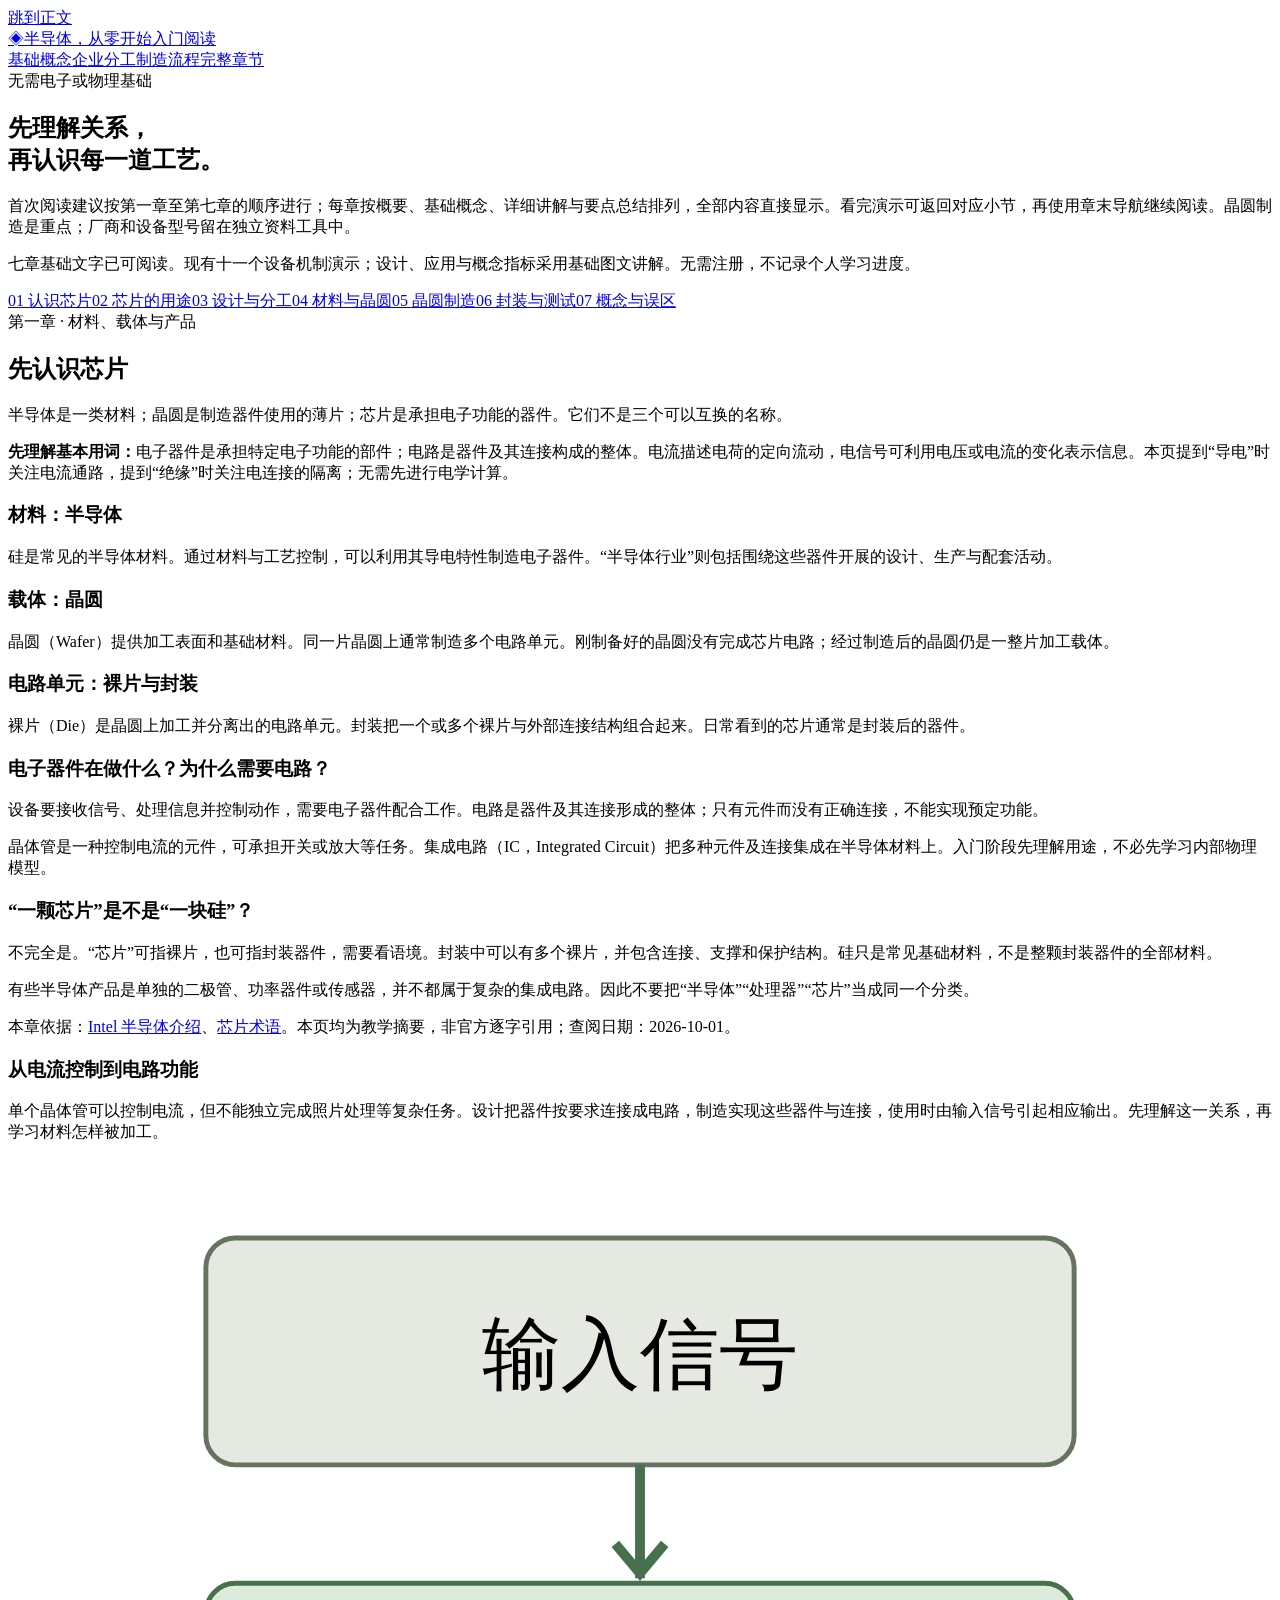
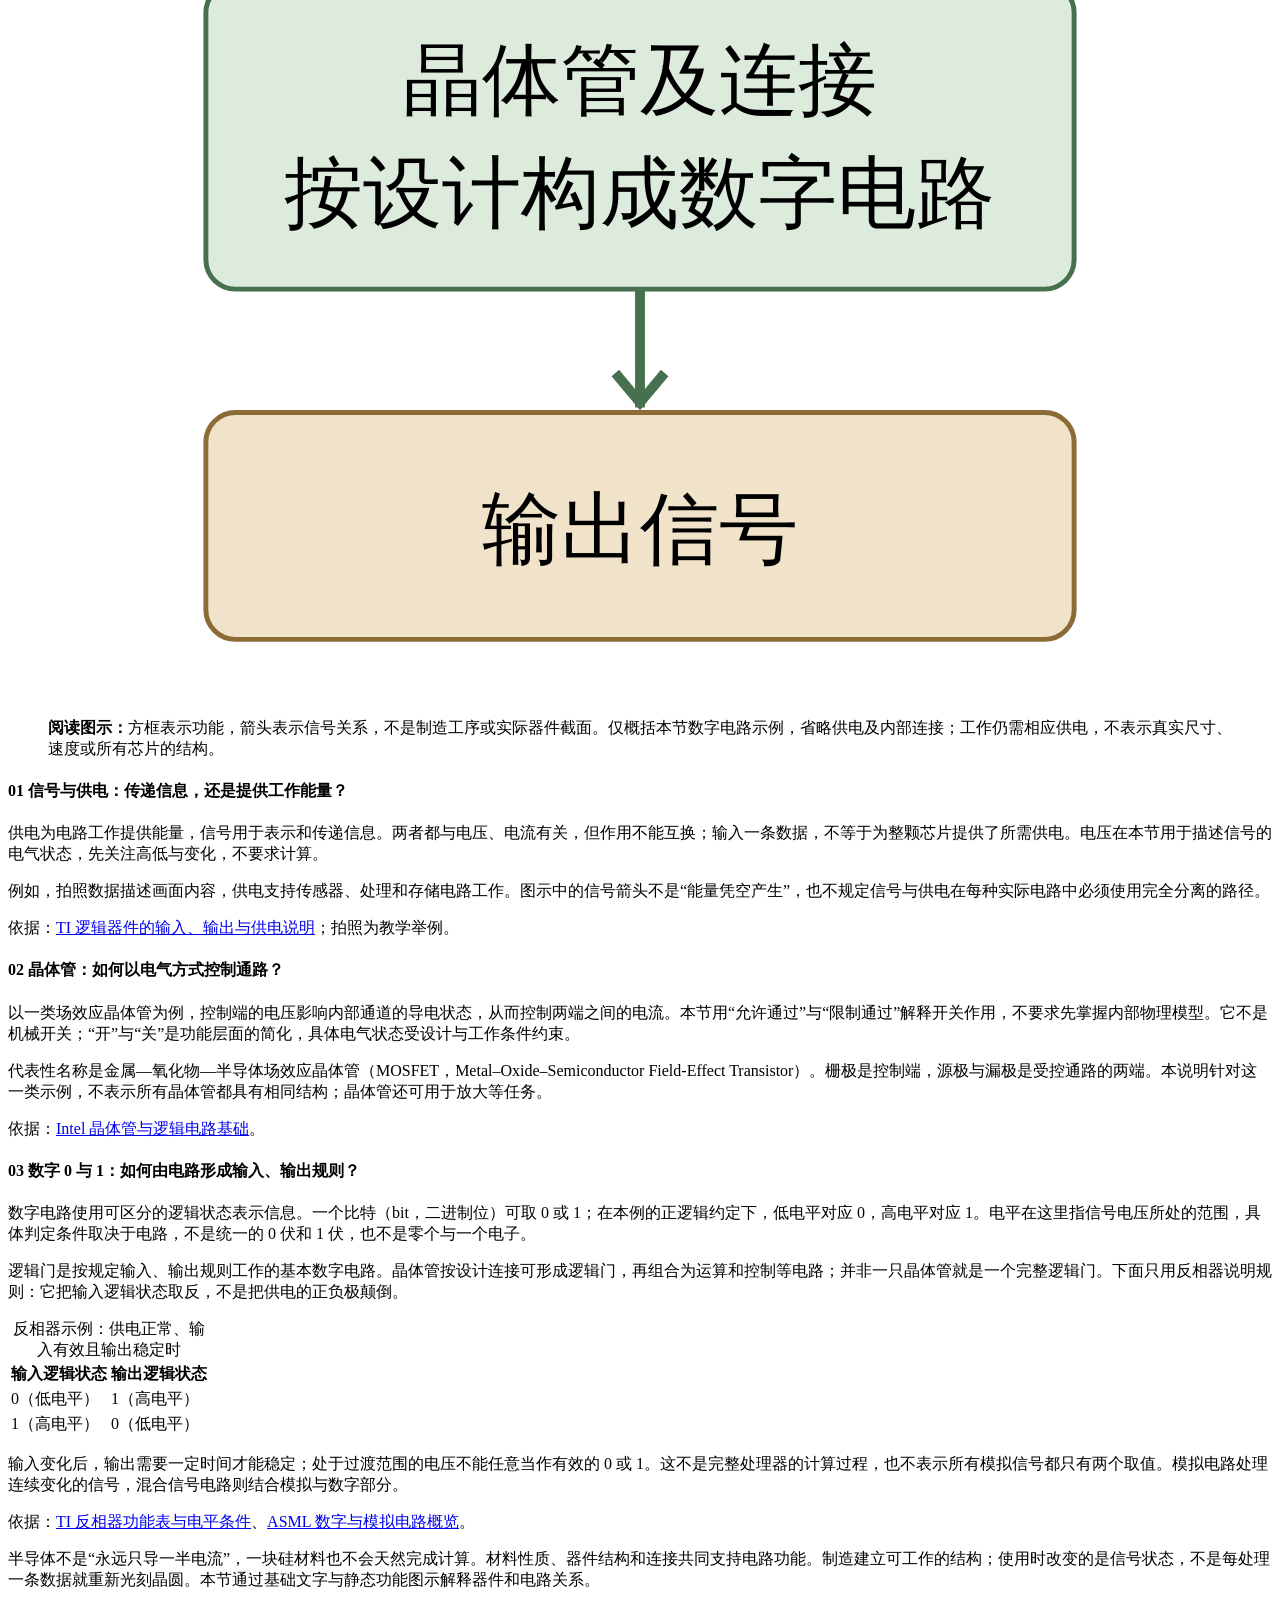
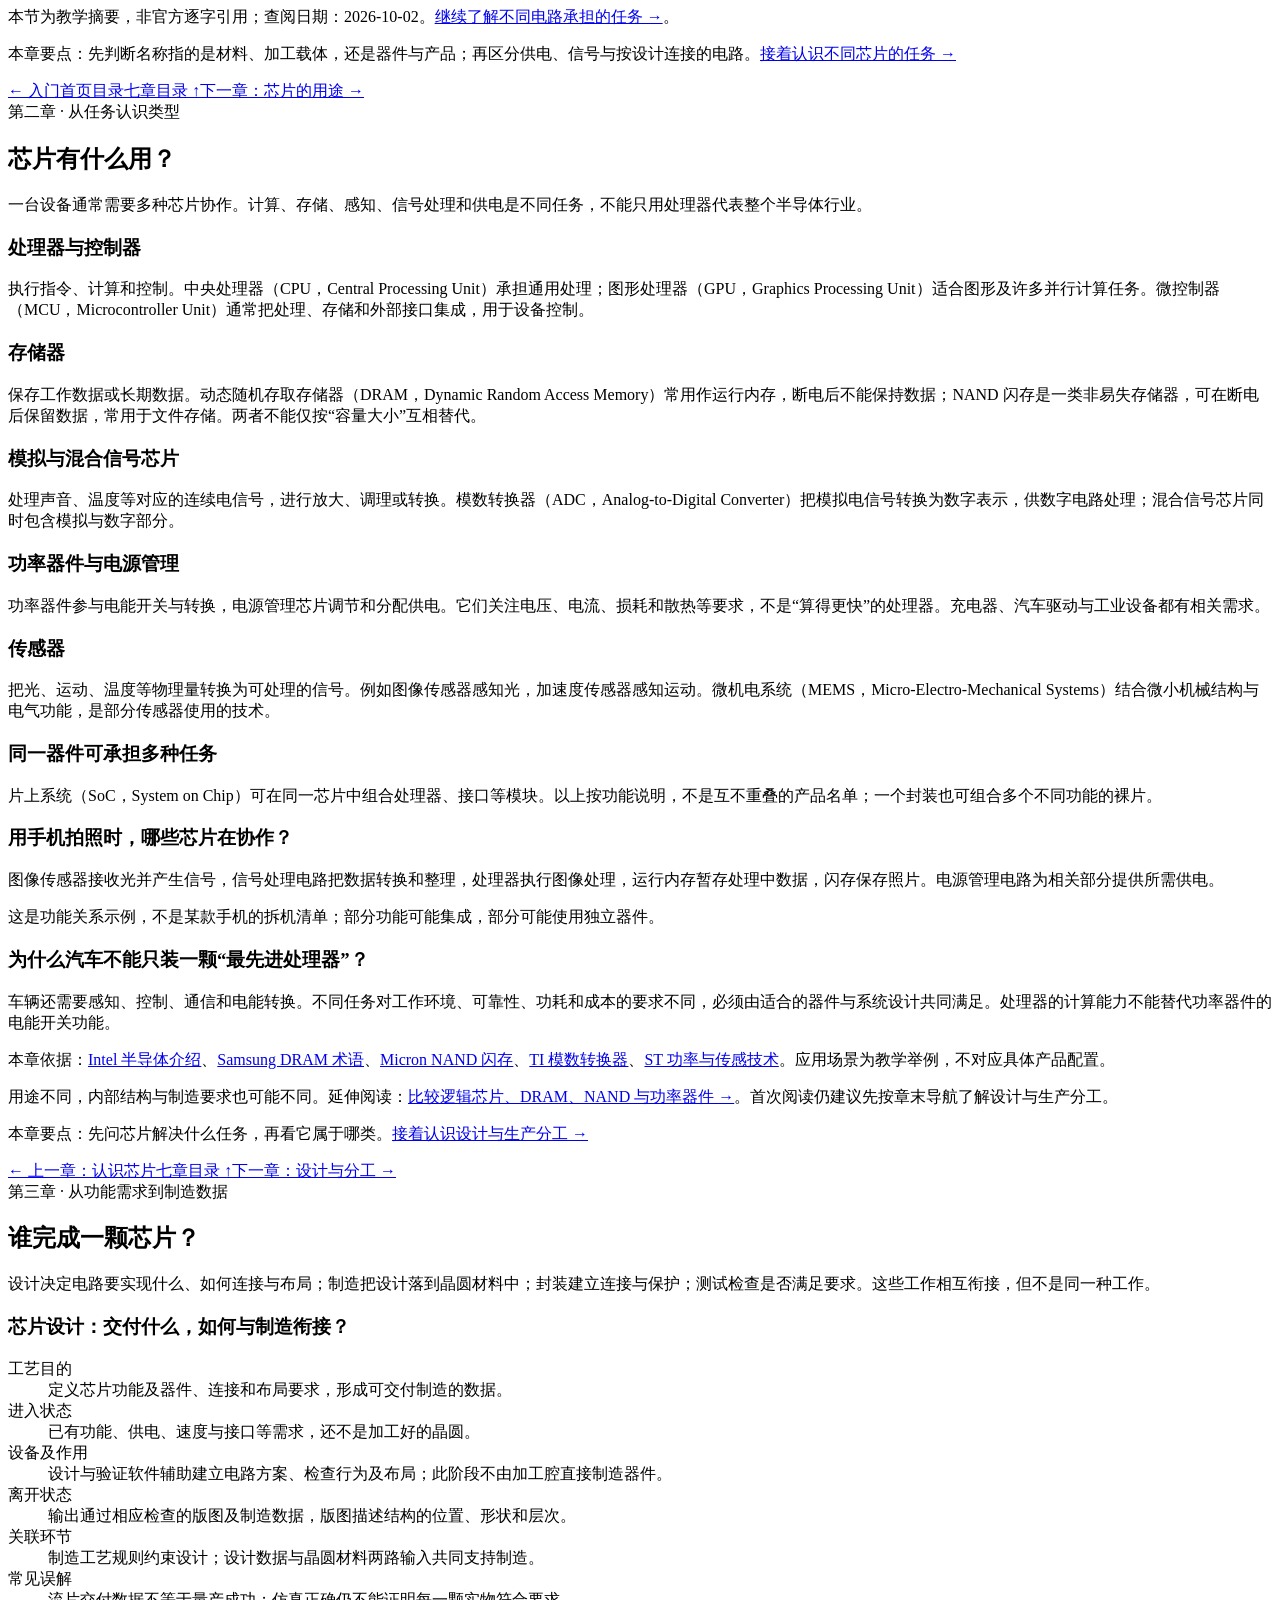
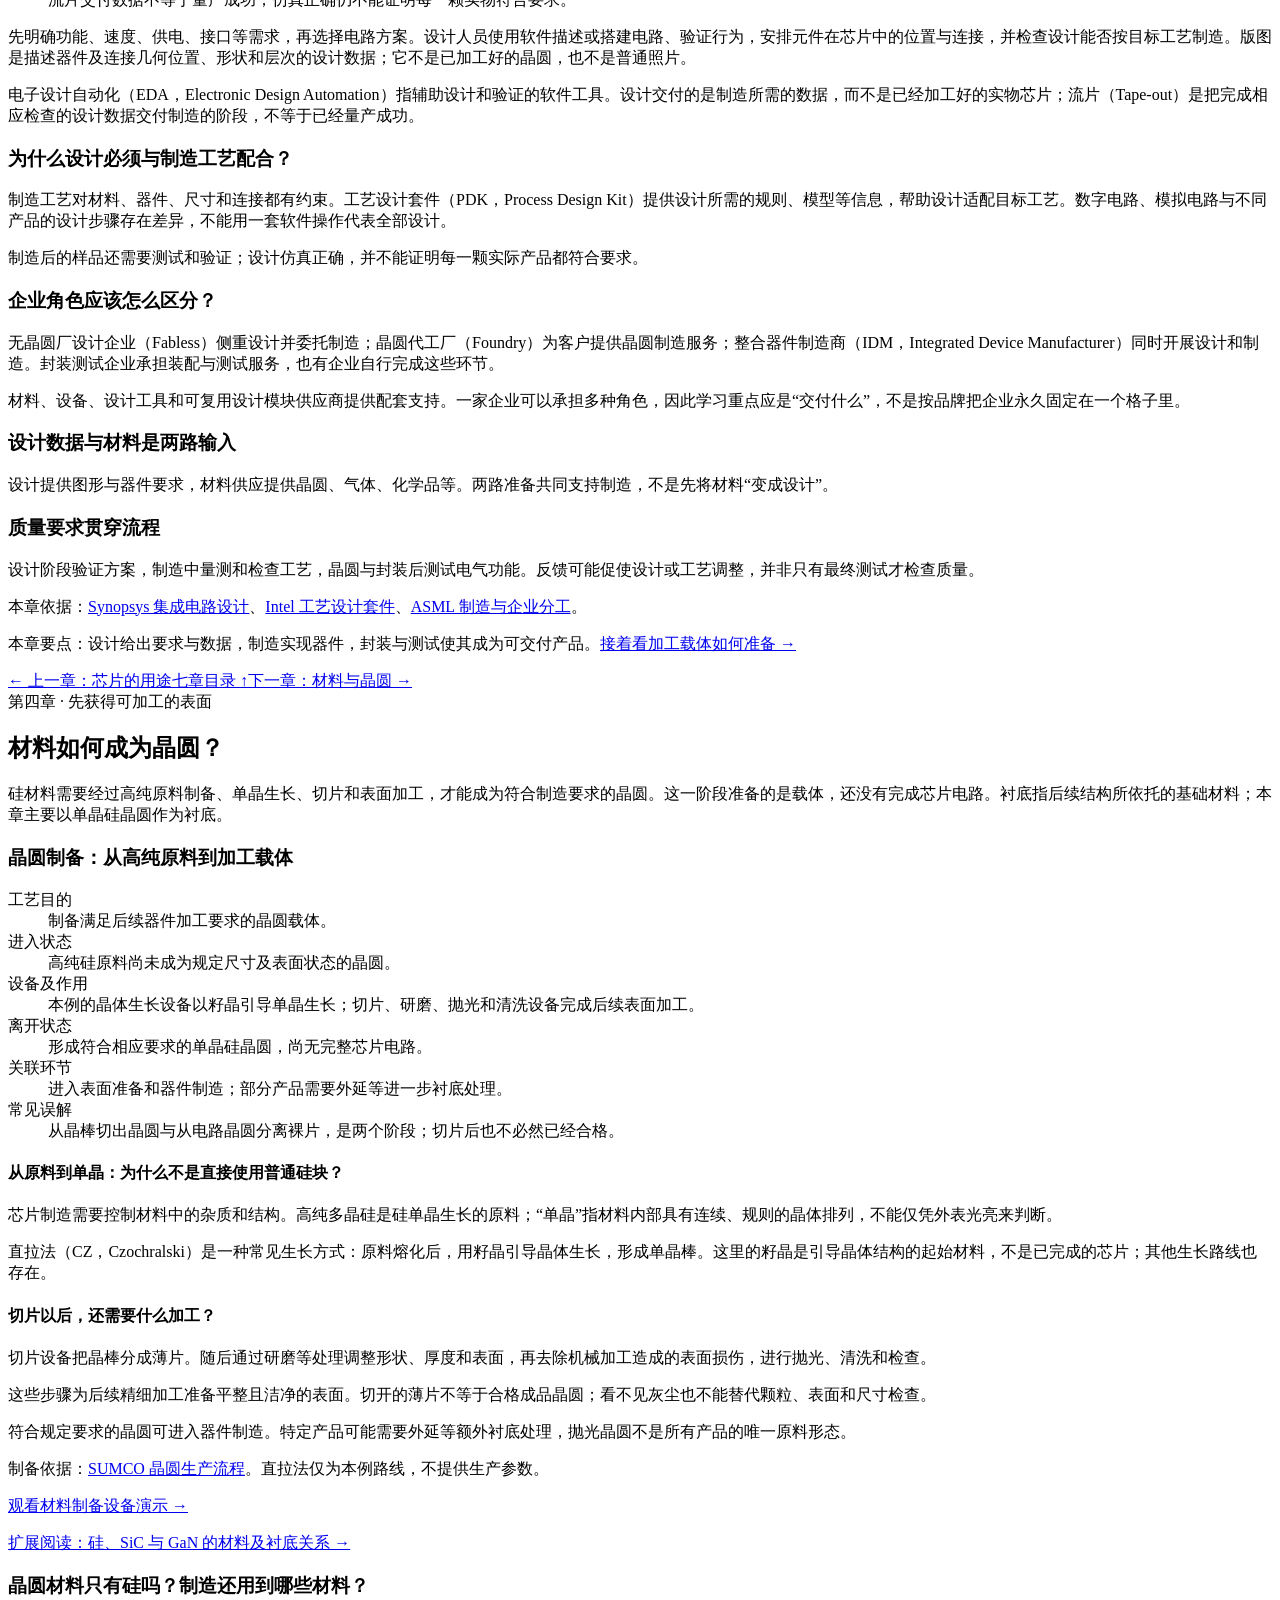
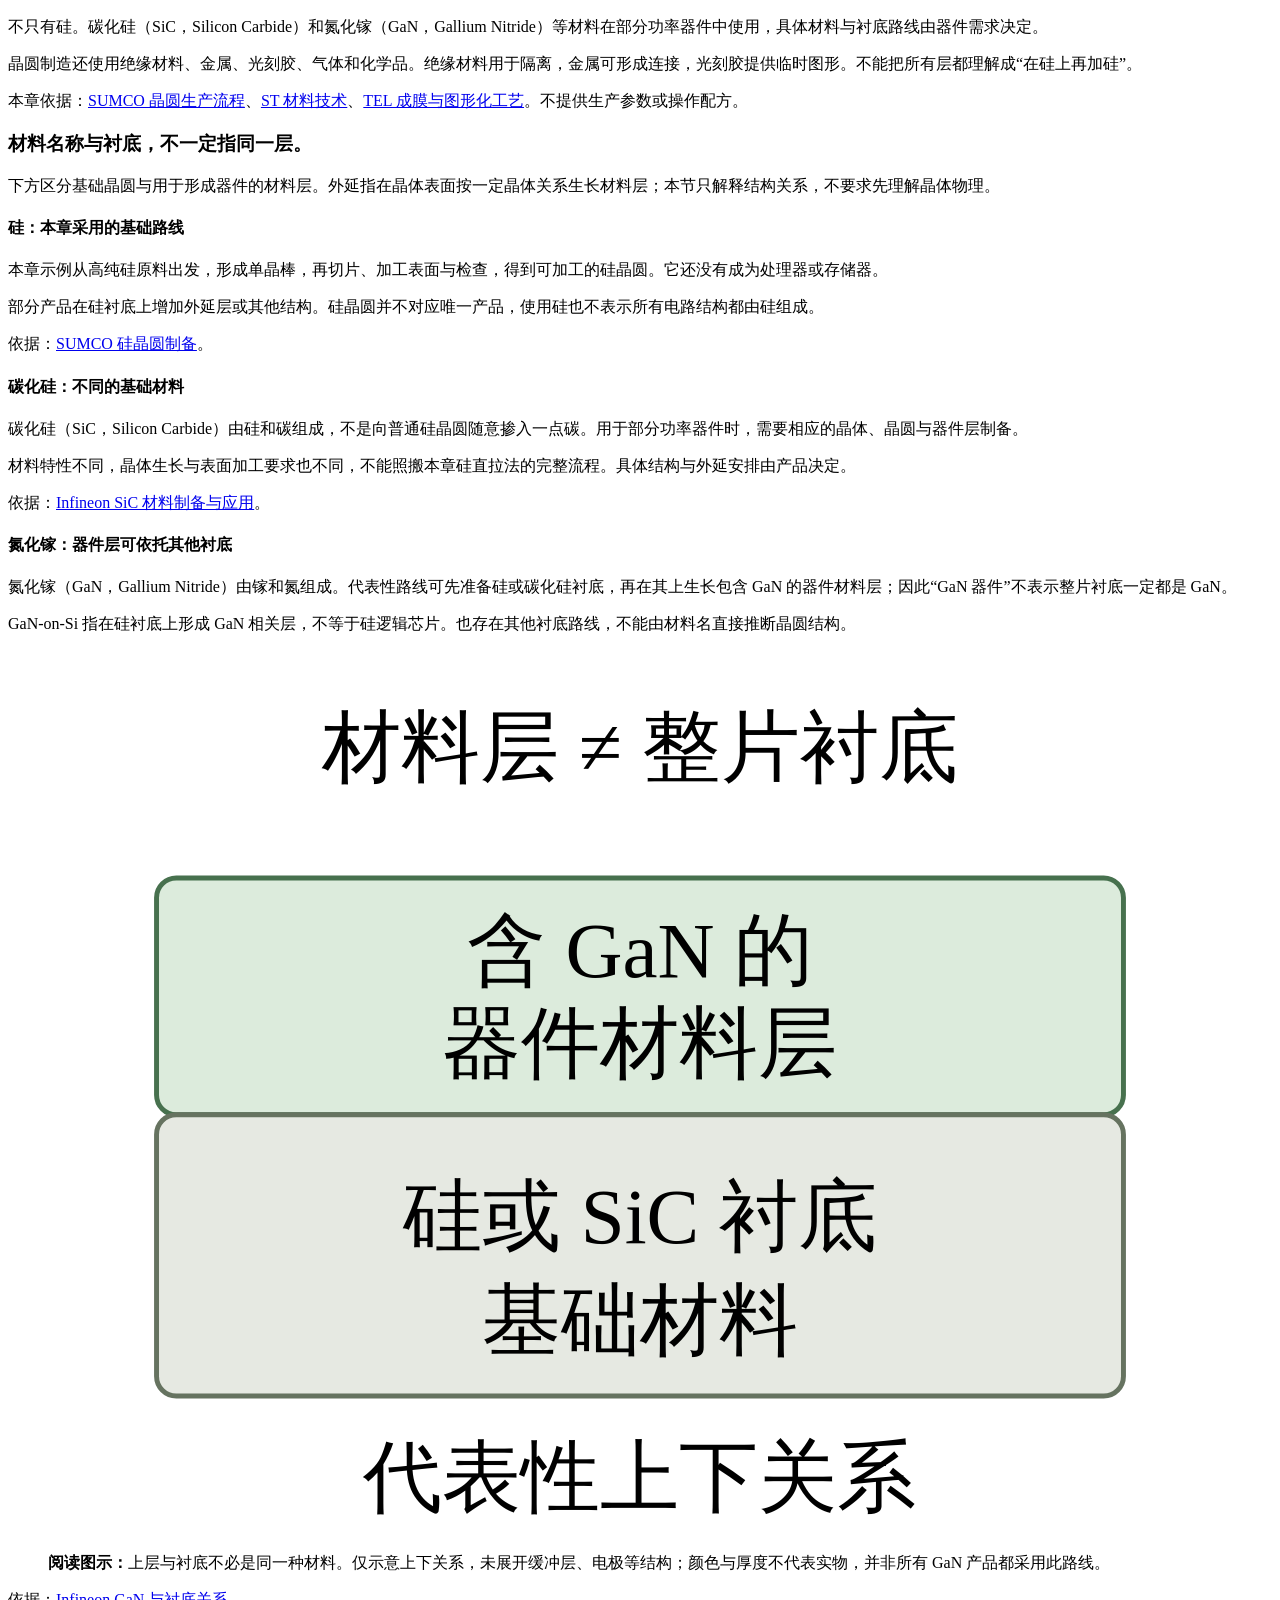
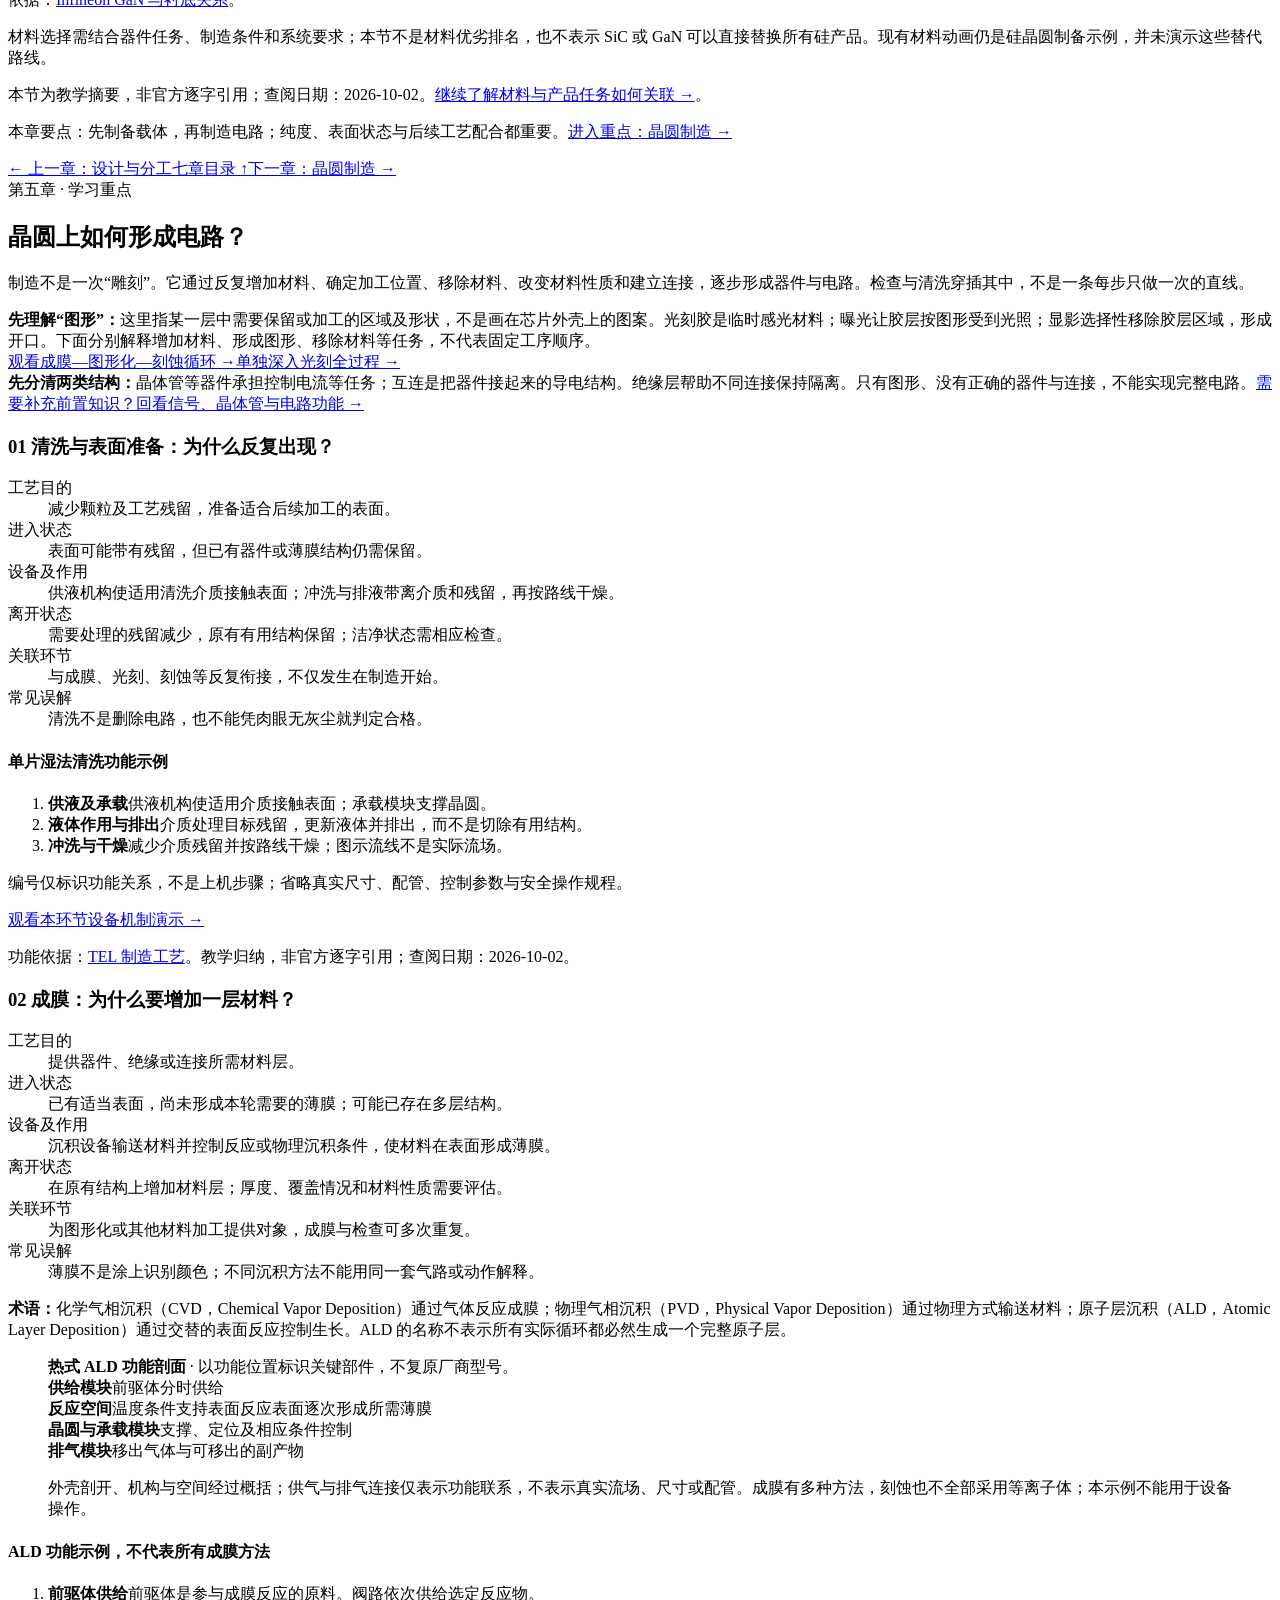
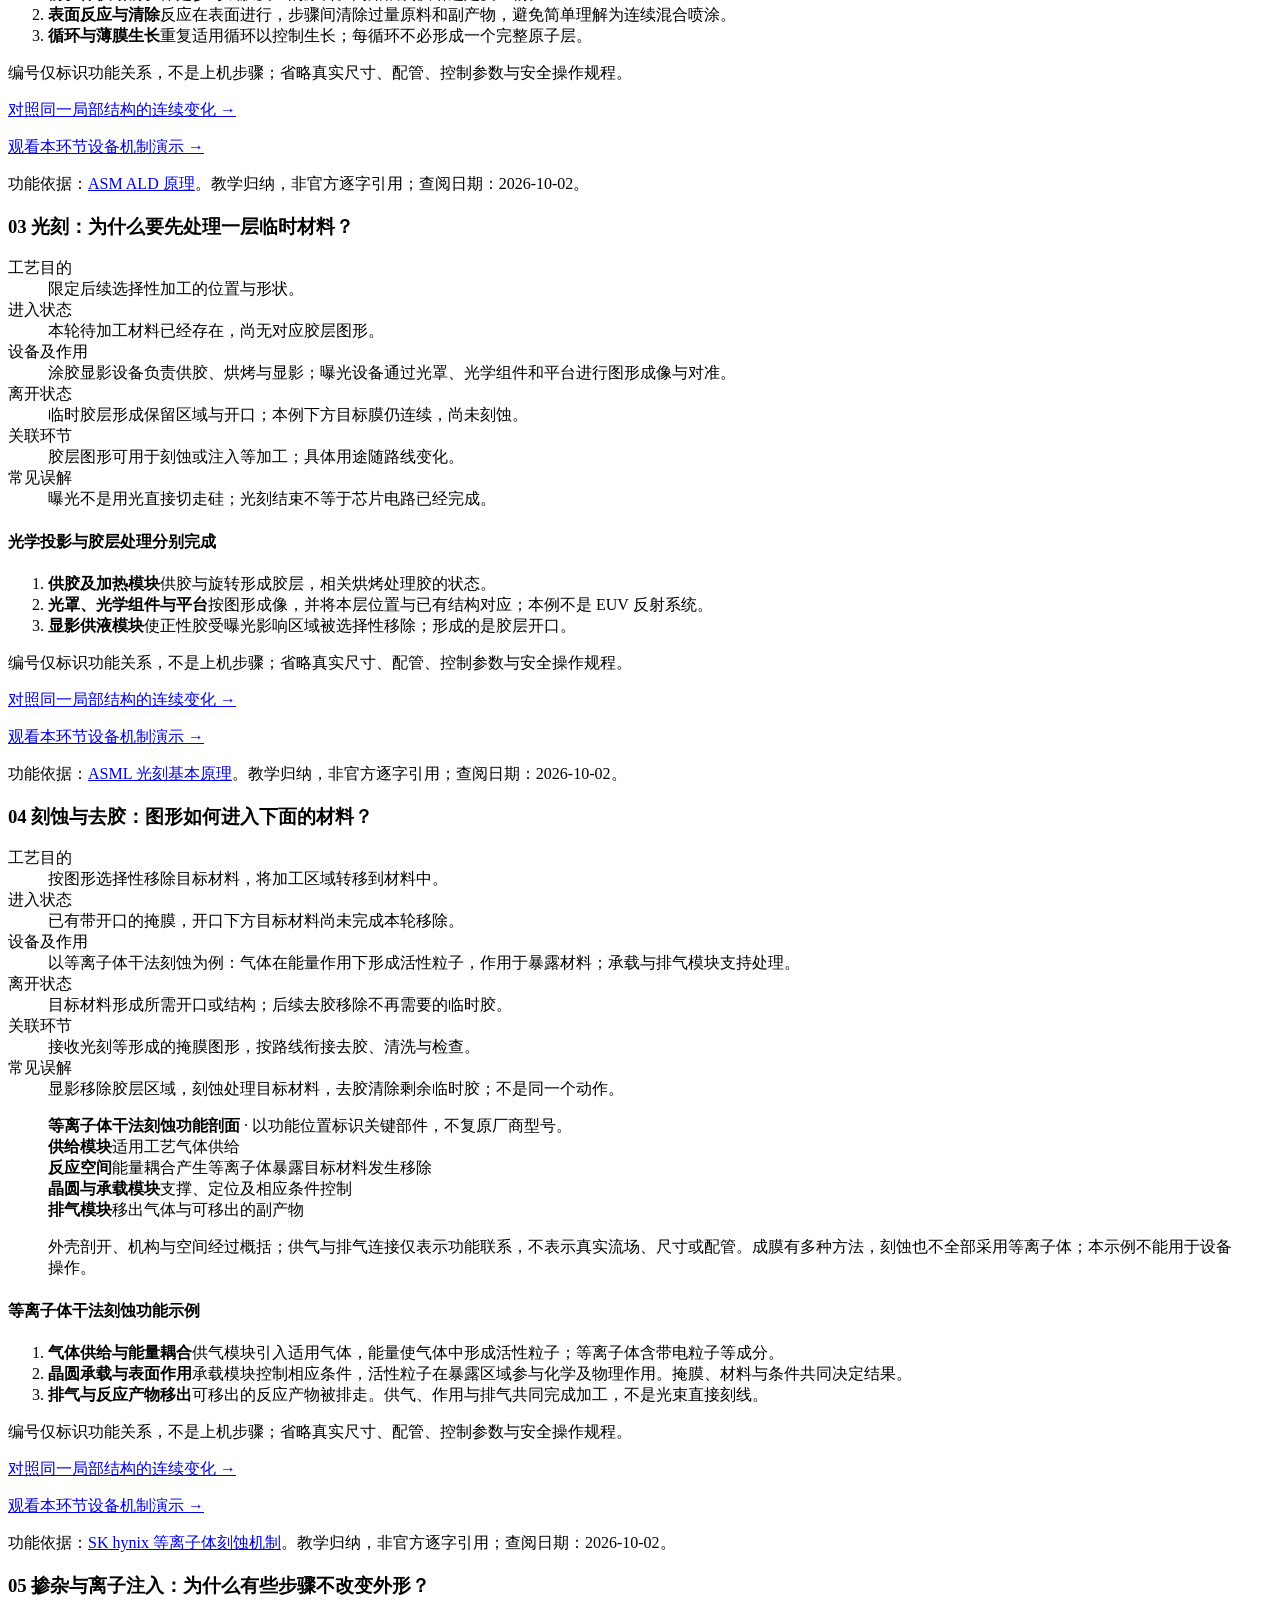
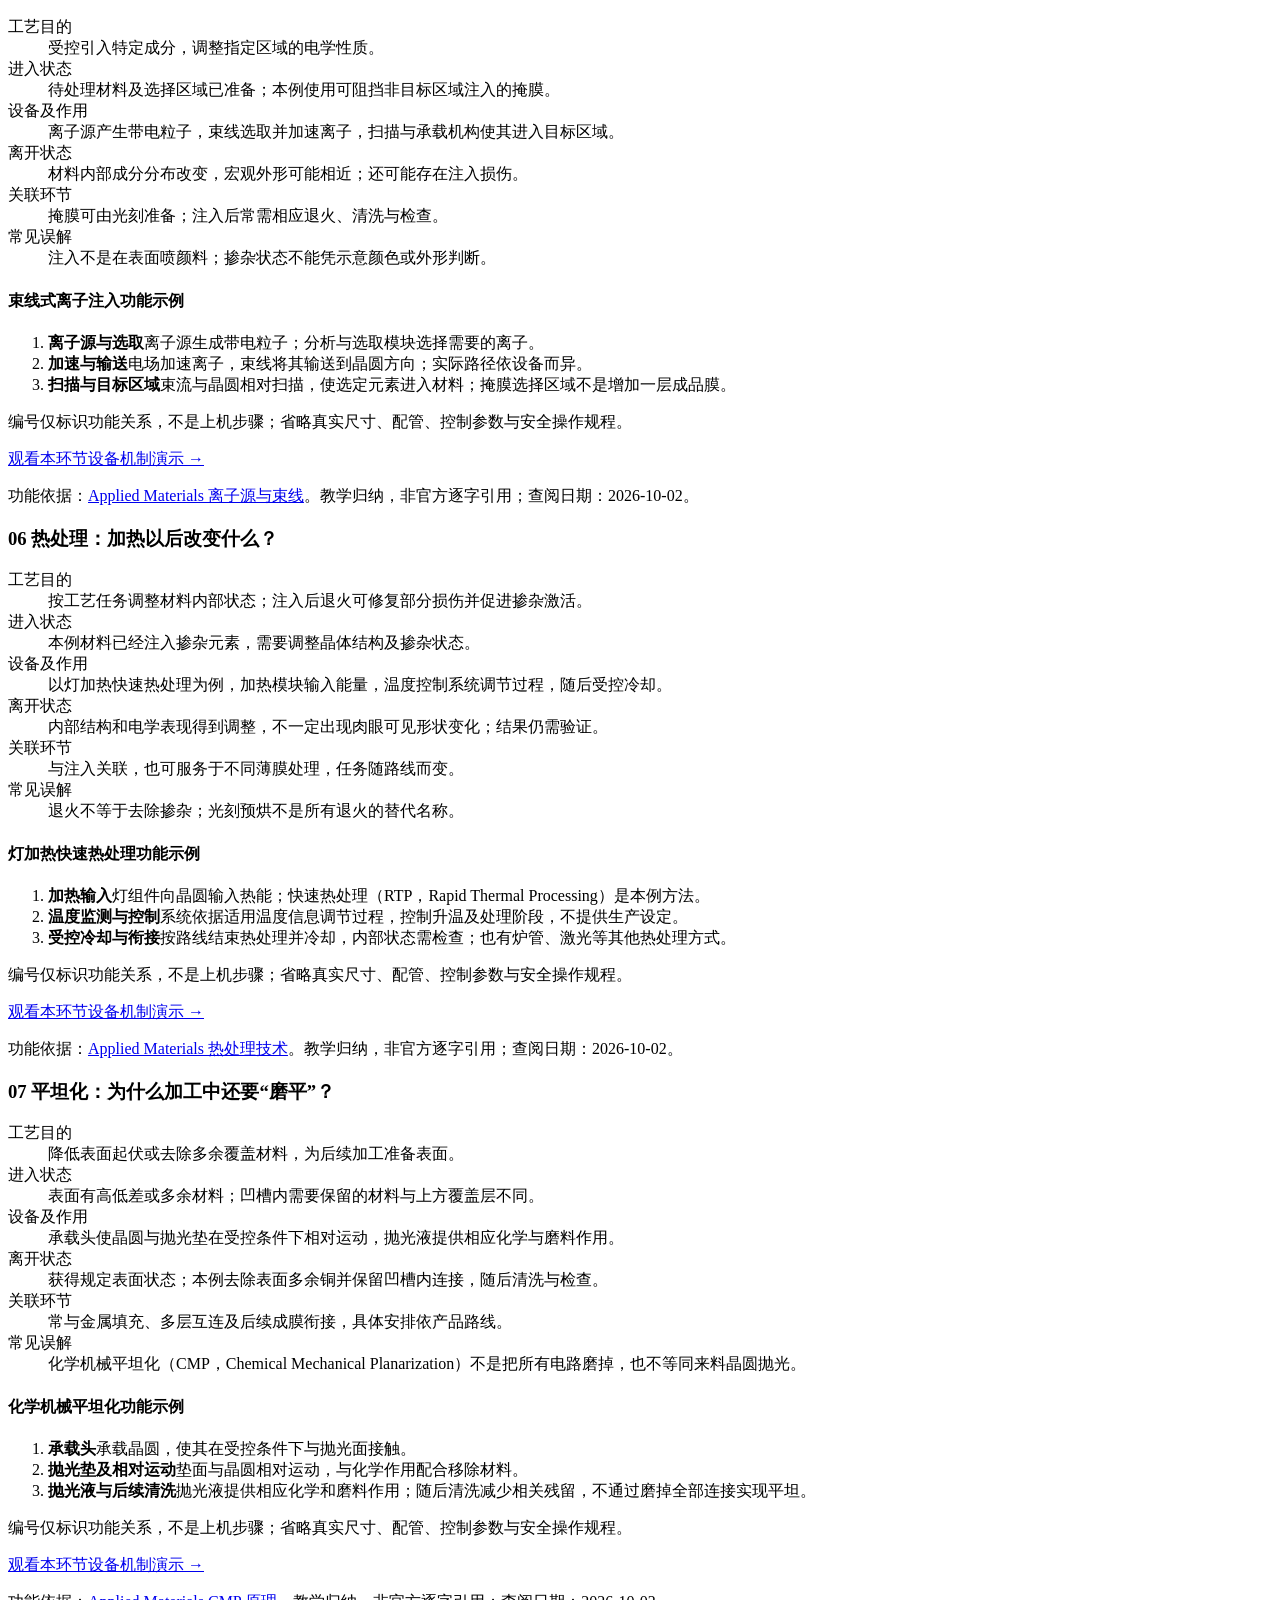
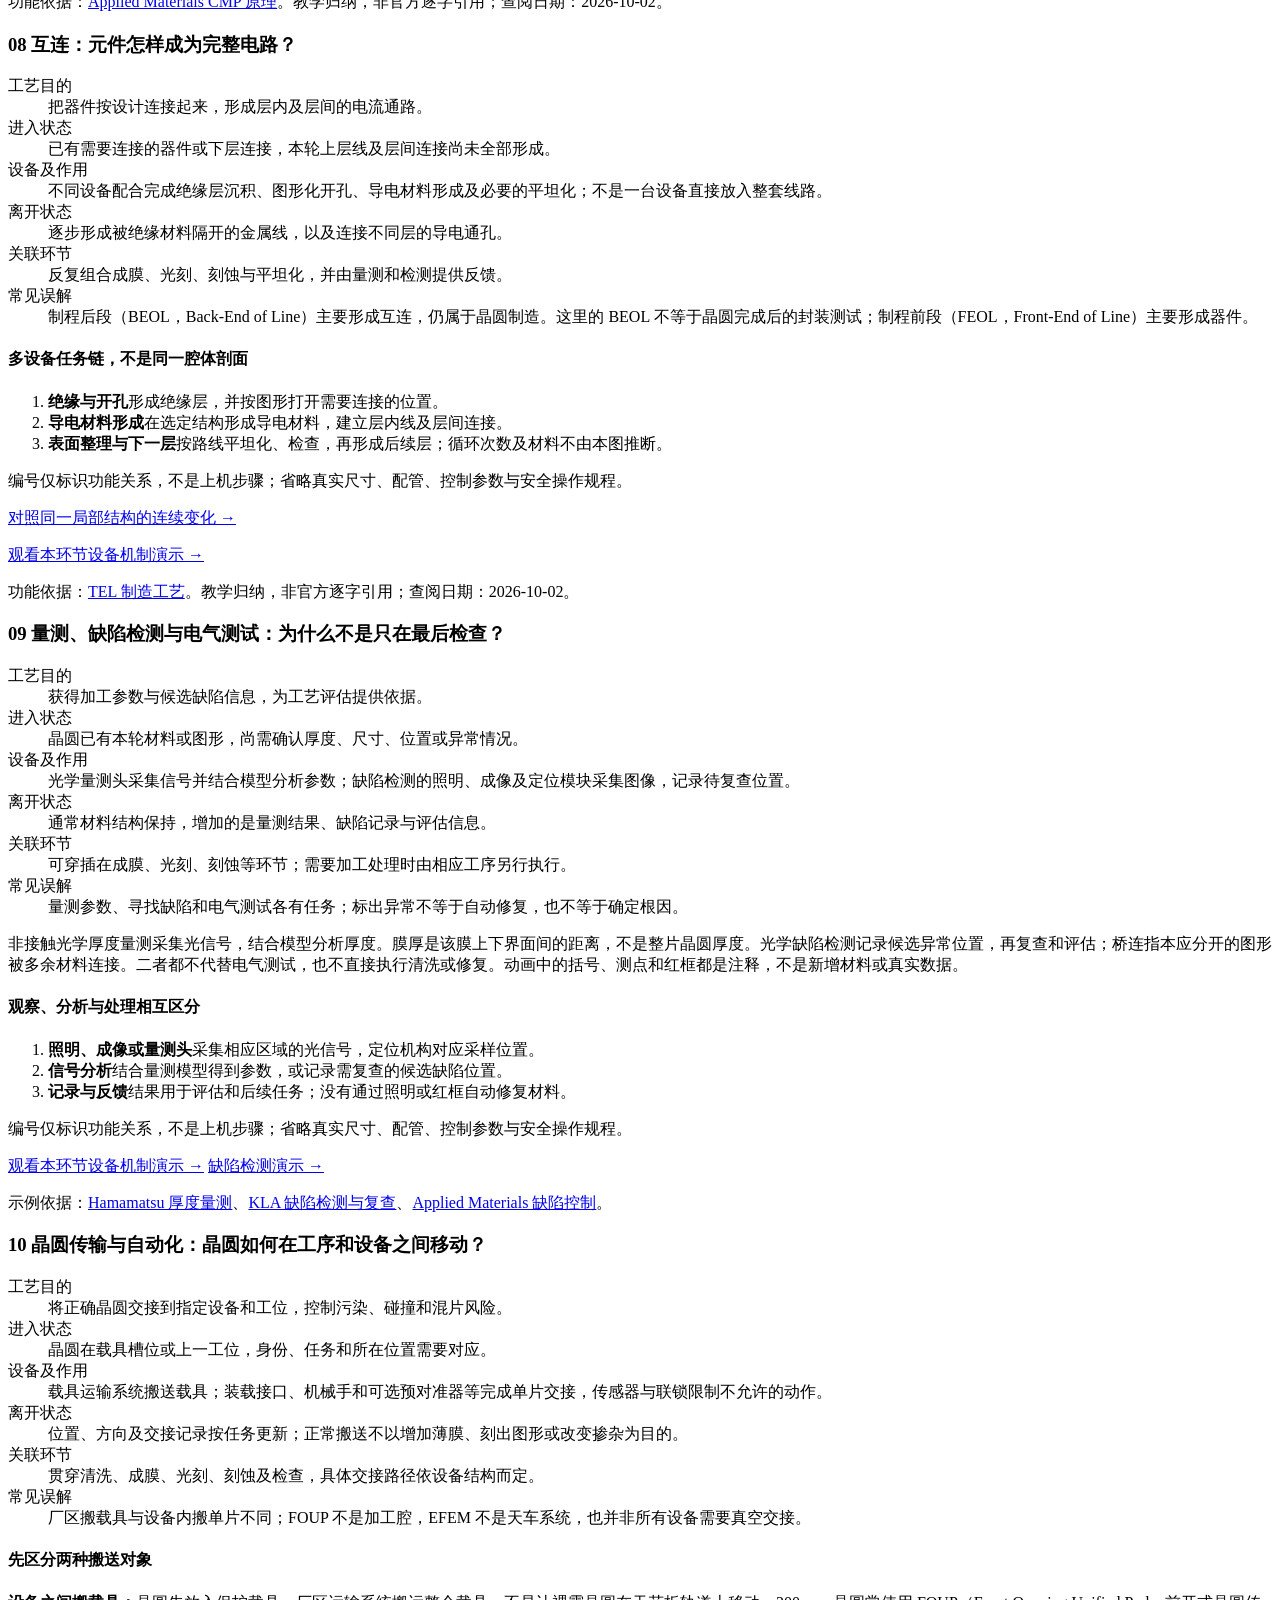
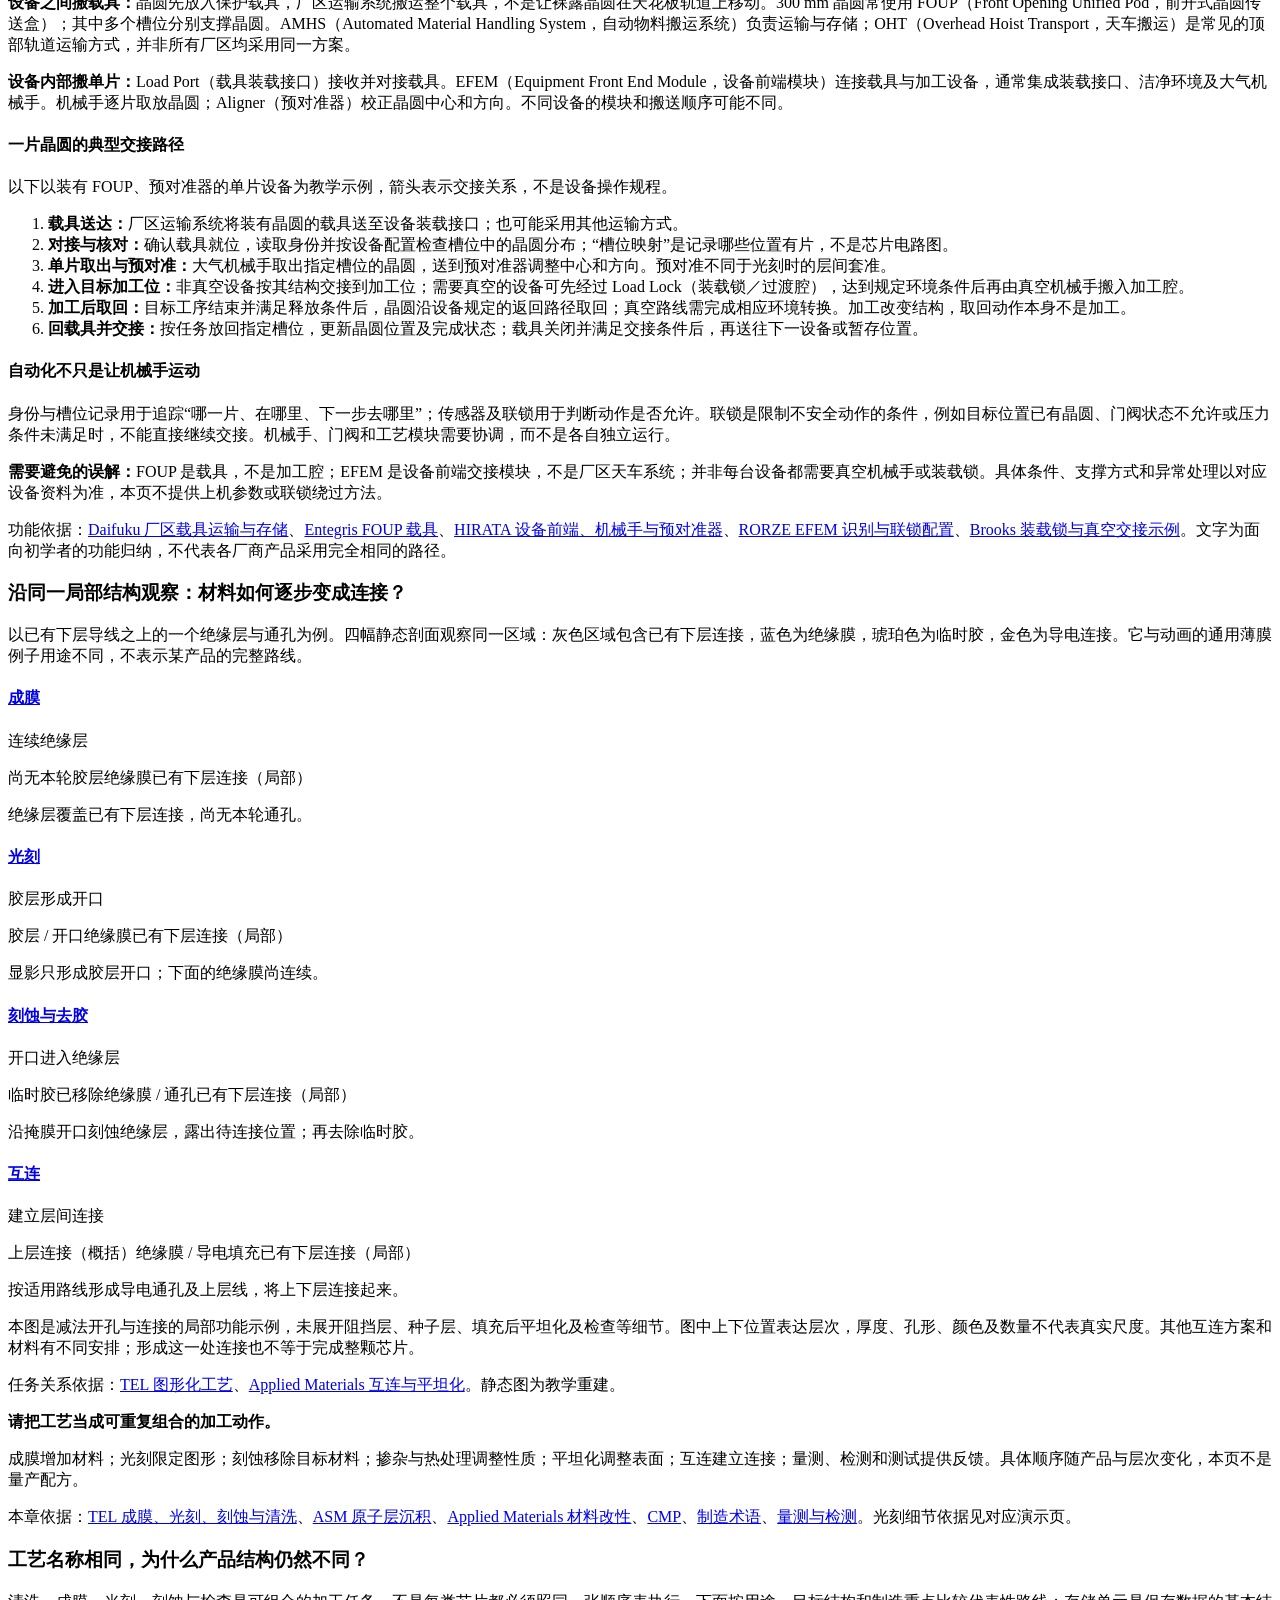
==== public/chapters.html @ 17926428 "Import semiconductor beginner-learning website" ====
<!DOCTYPE html>
<html lang="zh-CN">
<head><meta charset="utf-8"><meta name="viewport" content="width=device-width, initial-scale=1"><title>七章入门阅读 · 半导体，从零开始</title><link rel="stylesheet" href="/learning.css"></head>
<body>
<a class="skip" href="#main">跳到正文</a>
<header class="learn-header"><a class="learn-brand" href="/learn.html"><span class="brand-mark" aria-hidden="true">◈</span>半导体，从零开始<span class="preview">入门阅读</span></a><nav aria-label="主要导航"><a href="/learn.html#basics">基础概念</a><a href="/learn.html#overview">企业分工</a><a href="/learn.html#manufacturingFlow">制造流程</a><a href="/chapters.html">完整章节</a></nav></header>
<main id="main" class="learn-wrap">
<section class="lesson-hero"><span class="eyebrow">无需电子或物理基础</span><h1>先理解关系，<br>再认识每一道工艺。</h1><p>首次阅读建议按第一章至第七章的顺序进行；每章按概要、基础概念、详细讲解与要点总结排列，全部内容直接显示。看完演示可返回对应小节，再使用章末导航继续阅读。晶圆制造是重点；厂商和设备型号留在独立资料工具中。</p><p class="source-line">七章基础文字已可阅读。现有十一个设备机制演示；设计、应用与概念指标采用基础图文讲解。无需注册，不记录个人学习进度。</p></section>
<div class="reading-layout">
<nav id="contents" class="chapter-links" aria-label="七章阅读目录"><a href="#chapter-1">01 认识芯片</a><a href="#chapter-2">02 芯片的用途</a><a href="#chapter-3">03 设计与分工</a><a href="#chapter-4">04 材料与晶圆</a><a href="#chapter-5">05 晶圆制造</a><a href="#chapter-6">06 封装与测试</a><a href="#chapter-7">07 概念与误区</a></nav>
<div class="reading-content">
<section id="chapter-1" class="chapter section" aria-labelledby="chapter1Title">
<span class="eyebrow">第一章 · 材料、载体与产品</span><h2 id="chapter1Title">先认识芯片</h2><p class="chapter-lead">半导体是一类材料；晶圆是制造器件使用的薄片；芯片是承担电子功能的器件。它们不是三个可以互换的名称。</p>
<div class="formal-definition"><strong>先理解基本用词：</strong>电子器件是承担特定电子功能的部件；电路是器件及其连接构成的整体。电流描述电荷的定向流动，电信号可利用电压或电流的变化表示信息。本页提到“导电”时关注电流通路，提到“绝缘”时关注电连接的隔离；无需先进行电学计算。</div>
<div class="terms"><article class="term"><h3>材料：半导体</h3><p>硅是常见的半导体材料。通过材料与工艺控制，可以利用其导电特性制造电子器件。“半导体行业”则包括围绕这些器件开展的设计、生产与配套活动。</p></article><article class="term"><h3>载体：晶圆</h3><p>晶圆（Wafer）提供加工表面和基础材料。同一片晶圆上通常制造多个电路单元。刚制备好的晶圆没有完成芯片电路；经过制造后的晶圆仍是一整片加工载体。</p></article><article class="term"><h3>电路单元：裸片与封装</h3><p>裸片（Die）是晶圆上加工并分离出的电路单元。封装把一个或多个裸片与外部连接结构组合起来。日常看到的芯片通常是封装后的器件。</p></article></div>
<div class="lesson-details">
<article class="reading-block"><h3>电子器件在做什么？为什么需要电路？</h3><p>设备要接收信号、处理信息并控制动作，需要电子器件配合工作。电路是器件及其连接形成的整体；只有元件而没有正确连接，不能实现预定功能。</p><p>晶体管是一种控制电流的元件，可承担开关或放大等任务。集成电路（IC，Integrated Circuit）把多种元件及连接集成在半导体材料上。入门阶段先理解用途，不必先学习内部物理模型。</p></article>
<article class="reading-block"><h3>“一颗芯片”是不是“一块硅”？</h3><p>不完全是。“芯片”可指裸片，也可指封装器件，需要看语境。封装中可以有多个裸片，并包含连接、支撑和保护结构。硅只是常见基础材料，不是整颗封装器件的全部材料。</p><p>有些半导体产品是单独的二极管、功率器件或传感器，并不都属于复杂的集成电路。因此不要把“半导体”“处理器”“芯片”当成同一个分类。</p></article>
</div><p class="source-line">本章依据：<a href="https://www.intel.com/content/dam/www/central-libraries/us/en/documents/semiconductors-and-intel-introduction.pdf" target="_blank" rel="noopener">Intel 半导体介绍</a>、<a href="https://www.intel.com/content/www/us/en/newsroom/tech101/explaining-common-chip-terms.html" target="_blank" rel="noopener">芯片术语</a>。本页均为教学摘要，非官方逐字引用；查阅日期：2026-10-01。</p>
<section id="circuit-basics" class="lesson-section" aria-labelledby="circuitBasicsTitle">
<h3 id="circuitBasicsTitle">从电流控制到电路功能</h3>
<p class="lead">单个晶体管可以控制电流，但不能独立完成照片处理等复杂任务。设计把器件按要求连接成电路，制造实现这些器件与连接，使用时由输入信号引起相应输出。先理解这一关系，再学习材料怎样被加工。</p>
<figure class="structure-figure" id="structure-circuit">
<svg viewBox="0 0 240 234" role="img" aria-labelledby="circuitFigureTitle circuitFigureDesc">
<title id="circuitFigureTitle">输入信号经设计好的数字电路形成输出信号</title><desc id="circuitFigureDesc">输入信号进入由晶体管及连接构成的数字电路，电路按照设计的规则形成输出信号。三个方框是功能角色，箭头是信号关系，不是加工顺序；图中省略供电与内部结构，电路工作仍需相应供电。</desc>
<rect x="32" y="16" width="176" height="46" rx="6" fill="#e6e9e2" stroke="#667360"/>
<text x="120" y="45" text-anchor="middle">输入信号</text>
<path d="M120 62V85 M115 78L120 84L125 78" fill="none" stroke="#47714e" stroke-width="2"/>
<rect x="32" y="86" width="176" height="62" rx="6" fill="#dcebdc" stroke="#47714e"/>
<text x="120" y="111" text-anchor="middle">晶体管及连接</text><text x="120" y="134" text-anchor="middle">按设计构成数字电路</text>
<path d="M120 148V172 M115 165L120 171L125 165" fill="none" stroke="#47714e" stroke-width="2"/>
<rect x="32" y="173" width="176" height="46" rx="6" fill="#f0e3c9" stroke="#8d6b37"/>
<text x="120" y="202" text-anchor="middle">输出信号</text>
</svg>
<figcaption><strong>阅读图示：</strong>方框表示功能，箭头表示信号关系，不是制造工序或实际器件截面。仅概括本节数字电路示例，省略供电及内部连接；工作仍需相应供电，不表示真实尺寸、速度或所有芯片的结构。</figcaption>
</figure>
<div class="lesson-details">
<article class="reading-block" id="circuit-signal"><h4>01 信号与供电：传递信息，还是提供工作能量？</h4>
<p>供电为电路工作提供能量，信号用于表示和传递信息。两者都与电压、电流有关，但作用不能互换；输入一条数据，不等于为整颗芯片提供了所需供电。电压在本节用于描述信号的电气状态，先关注高低与变化，不要求计算。</p>
<p>例如，拍照数据描述画面内容，供电支持传感器、处理和存储电路工作。图示中的信号箭头不是“能量凭空产生”，也不规定信号与供电在每种实际电路中必须使用完全分离的路径。</p>
<p class="source-line">依据：<a href="https://www.ti.com/lit/ds/symlink/sn74hc04.pdf" target="_blank" rel="noopener">TI 逻辑器件的输入、输出与供电说明</a>；拍照为教学举例。</p>
</article>
<article class="reading-block" id="circuit-transistor"><h4>02 晶体管：如何以电气方式控制通路？</h4>
<p>以一类场效应晶体管为例，控制端的电压影响内部通道的导电状态，从而控制两端之间的电流。本节用“允许通过”与“限制通过”解释开关作用，不要求先掌握内部物理模型。它不是机械开关；“开”与“关”是功能层面的简化，具体电气状态受设计与工作条件约束。</p>
<p>代表性名称是金属—氧化物—半导体场效应晶体管（MOSFET，Metal–Oxide–Semiconductor Field-Effect Transistor）。栅极是控制端，源极与漏极是受控通路的两端。本说明针对这一类示例，不表示所有晶体管都具有相同结构；晶体管还可用于放大等任务。</p>
<p class="source-line">依据：<a href="https://download.intel.com/newsroom/2024/tech101/transistor/manufacturing-101-the-transistor-explained.pdf" target="_blank" rel="noopener">Intel 晶体管与逻辑电路基础</a>。</p>
</article>
<article class="reading-block" id="circuit-logic"><h4>03 数字 0 与 1：如何由电路形成输入、输出规则？</h4>
<p>数字电路使用可区分的逻辑状态表示信息。一个比特（bit，二进制位）可取 0 或 1；在本例的正逻辑约定下，低电平对应 0，高电平对应 1。电平在这里指信号电压所处的范围，具体判定条件取决于电路，不是统一的 0 伏和 1 伏，也不是零个与一个电子。</p>
<p>逻辑门是按规定输入、输出规则工作的基本数字电路。晶体管按设计连接可形成逻辑门，再组合为运算和控制等电路；并非一只晶体管就是一个完整逻辑门。下面只用反相器说明规则：它把输入逻辑状态取反，不是把供电的正负极颠倒。</p>
<table class="logic-example"><caption>反相器示例：供电正常、输入有效且输出稳定时</caption><thead><tr><th scope="col">输入逻辑状态</th><th scope="col">输出逻辑状态</th></tr></thead><tbody><tr><td>0（低电平）</td><td>1（高电平）</td></tr><tr><td>1（高电平）</td><td>0（低电平）</td></tr></tbody></table>
<p>输入变化后，输出需要一定时间才能稳定；处于过渡范围的电压不能任意当作有效的 0 或 1。这不是完整处理器的计算过程，也不表示所有模拟信号都只有两个取值。模拟电路处理连续变化的信号，混合信号电路则结合模拟与数字部分。</p>
<p class="source-line">依据：<a href="https://www.ti.com/lit/ds/symlink/sn74hc04.pdf" target="_blank" rel="noopener">TI 反相器功能表与电平条件</a>、<a href="https://www.asml.com/en/technology/all-about-microchips/microchip-basics" target="_blank" rel="noopener">ASML 数字与模拟电路概览</a>。</p>
</article>
</div>
<p class="teaching-note">半导体不是“永远只导一半电流”，一块硅材料也不会天然完成计算。材料性质、器件结构和连接共同支持电路功能。制造建立可工作的结构；使用时改变的是信号状态，不是每处理一条数据就重新光刻晶圆。本节通过基础文字与静态功能图示解释器件和电路关系。</p>
<p class="source-line">本节为教学摘要，非官方逐字引用；查阅日期：2026-10-02。<a href="#chapter-2">继续了解不同电路承担的任务 →</a>。</p>
</section>
<p class="chapter-takeaway">本章要点：先判断名称指的是材料、加工载体，还是器件与产品；再区分供电、信号与按设计连接的电路。<a href="#chapter-2">接着认识不同芯片的任务 →</a></p>
<nav class="chapter-navigation" aria-label="第1章阅读导航"><a href="/learn.html#directory">← 入门首页目录</a><a href="#contents">七章目录 ↑</a><a rel="next" href="#chapter-2">下一章：芯片的用途 →</a></nav>
</section>

<section id="chapter-2" class="chapter section" aria-labelledby="chapter2Title">
<span class="eyebrow">第二章 · 从任务认识类型</span><h2 id="chapter2Title">芯片有什么用？</h2><p class="chapter-lead">一台设备通常需要多种芯片协作。计算、存储、感知、信号处理和供电是不同任务，不能只用处理器代表整个半导体行业。</p>
<div class="terms"><article class="term"><h3>处理器与控制器</h3><p>执行指令、计算和控制。中央处理器（CPU，Central Processing Unit）承担通用处理；图形处理器（GPU，Graphics Processing Unit）适合图形及许多并行计算任务。微控制器（MCU，Microcontroller Unit）通常把处理、存储和外部接口集成，用于设备控制。</p></article><article class="term"><h3>存储器</h3><p>保存工作数据或长期数据。动态随机存取存储器（DRAM，Dynamic Random Access Memory）常用作运行内存，断电后不能保持数据；NAND 闪存是一类非易失存储器，可在断电后保留数据，常用于文件存储。两者不能仅按“容量大小”互相替代。</p></article><article class="term"><h3>模拟与混合信号芯片</h3><p>处理声音、温度等对应的连续电信号，进行放大、调理或转换。模数转换器（ADC，Analog-to-Digital Converter）把模拟电信号转换为数字表示，供数字电路处理；混合信号芯片同时包含模拟与数字部分。</p></article><article class="term"><h3>功率器件与电源管理</h3><p>功率器件参与电能开关与转换，电源管理芯片调节和分配供电。它们关注电压、电流、损耗和散热等要求，不是“算得更快”的处理器。充电器、汽车驱动与工业设备都有相关需求。</p></article><article class="term"><h3>传感器</h3><p>把光、运动、温度等物理量转换为可处理的信号。例如图像传感器感知光，加速度传感器感知运动。微机电系统（MEMS，Micro-Electro-Mechanical Systems）结合微小机械结构与电气功能，是部分传感器使用的技术。</p></article><article class="term"><h3>同一器件可承担多种任务</h3><p>片上系统（SoC，System on Chip）可在同一芯片中组合处理器、接口等模块。以上按功能说明，不是互不重叠的产品名单；一个封装也可组合多个不同功能的裸片。</p></article></div>
<div class="lesson-details"><article class="reading-block"><h3>用手机拍照时，哪些芯片在协作？</h3><p>图像传感器接收光并产生信号，信号处理电路把数据转换和整理，处理器执行图像处理，运行内存暂存处理中数据，闪存保存照片。电源管理电路为相关部分提供所需供电。</p><p>这是功能关系示例，不是某款手机的拆机清单；部分功能可能集成，部分可能使用独立器件。</p></article><article class="reading-block"><h3>为什么汽车不能只装一颗“最先进处理器”？</h3><p>车辆还需要感知、控制、通信和电能转换。不同任务对工作环境、可靠性、功耗和成本的要求不同，必须由适合的器件与系统设计共同满足。处理器的计算能力不能替代功率器件的电能开关功能。</p></article></div>
<p class="source-line">本章依据：<a href="https://www.intel.com/content/dam/www/central-libraries/us/en/documents/semiconductors-and-intel-introduction.pdf" target="_blank" rel="noopener">Intel 半导体介绍</a>、<a href="https://semiconductor.samsung.com/support/tools-resources/dictionary/semiconductor-glossary-dram/" target="_blank" rel="noopener">Samsung DRAM 术语</a>、<a href="https://www.micron.com/products/storage/nand-flash" target="_blank" rel="noopener">Micron NAND 闪存</a>、<a href="https://www.ti.com/product-category/data-converters/adcs/overview.html" target="_blank" rel="noopener">TI 模数转换器</a>、<a href="https://www.st.com/content/st_com/en/about/innovation-and-technology.html" target="_blank" rel="noopener">ST 功率与传感技术</a>。应用场景为教学举例，不对应具体产品配置。</p>
<p class="teaching-note">用途不同，内部结构与制造要求也可能不同。延伸阅读：<a href="#product-routes">比较逻辑芯片、DRAM、NAND 与功率器件 →</a>。首次阅读仍建议先按章末导航了解设计与生产分工。</p>
<p class="chapter-takeaway">本章要点：先问芯片解决什么任务，再看它属于哪类。<a href="#chapter-3">接着认识设计与生产分工 →</a></p>
<nav class="chapter-navigation" aria-label="第2章阅读导航"><a rel="prev" href="#chapter-1">← 上一章：认识芯片</a><a href="#contents">七章目录 ↑</a><a rel="next" href="#chapter-3">下一章：设计与分工 →</a></nav>
</section>

<section id="chapter-3" class="chapter section" aria-labelledby="chapter3Title">
<span class="eyebrow">第三章 · 从功能需求到制造数据</span><h2 id="chapter3Title">谁完成一颗芯片？</h2><p class="chapter-lead">设计决定电路要实现什么、如何连接与布局；制造把设计落到晶圆材料中；封装建立连接与保护；测试检查是否满足要求。这些工作相互衔接，但不是同一种工作。</p>
<div class="lesson-details"><article class="reading-block" id="design-delivery"><h3>芯片设计：交付什么，如何与制造衔接？</h3><dl class="process-basics" aria-label="本环节六项基础讲解"><div><dt>工艺目的</dt><dd>定义芯片功能及器件、连接和布局要求，形成可交付制造的数据。</dd></div><div><dt>进入状态</dt><dd>已有功能、供电、速度与接口等需求，还不是加工好的晶圆。</dd></div><div><dt>设备及作用</dt><dd>设计与验证软件辅助建立电路方案、检查行为及布局；此阶段不由加工腔直接制造器件。</dd></div><div><dt>离开状态</dt><dd>输出通过相应检查的版图及制造数据，版图描述结构的位置、形状和层次。</dd></div><div><dt>关联环节</dt><dd>制造工艺规则约束设计；设计数据与晶圆材料两路输入共同支持制造。</dd></div><div><dt>常见误解</dt><dd>流片交付数据不等于量产成功；仿真正确仍不能证明每一颗实物符合要求。</dd></div></dl><p>先明确功能、速度、供电、接口等需求，再选择电路方案。设计人员使用软件描述或搭建电路、验证行为，安排元件在芯片中的位置与连接，并检查设计能否按目标工艺制造。版图是描述器件及连接几何位置、形状和层次的设计数据；它不是已加工好的晶圆，也不是普通照片。</p><p>电子设计自动化（EDA，Electronic Design Automation）指辅助设计和验证的软件工具。设计交付的是制造所需的数据，而不是已经加工好的实物芯片；流片（Tape-out）是把完成相应检查的设计数据交付制造的阶段，不等于已经量产成功。</p></article><article class="reading-block"><h3>为什么设计必须与制造工艺配合？</h3><p>制造工艺对材料、器件、尺寸和连接都有约束。工艺设计套件（PDK，Process Design Kit）提供设计所需的规则、模型等信息，帮助设计适配目标工艺。数字电路、模拟电路与不同产品的设计步骤存在差异，不能用一套软件操作代表全部设计。</p><p>制造后的样品还需要测试和验证；设计仿真正确，并不能证明每一颗实际产品都符合要求。</p></article><article class="reading-block"><h3>企业角色应该怎么区分？</h3><p>无晶圆厂设计企业（Fabless）侧重设计并委托制造；晶圆代工厂（Foundry）为客户提供晶圆制造服务；整合器件制造商（IDM，Integrated Device Manufacturer）同时开展设计和制造。封装测试企业承担装配与测试服务，也有企业自行完成这些环节。</p><p>材料、设备、设计工具和可复用设计模块供应商提供配套支持。一家企业可以承担多种角色，因此学习重点应是“交付什么”，不是按品牌把企业永久固定在一个格子里。</p></article></div>
<div class="comparison-note"><article><h3>设计数据与材料是两路输入</h3><p>设计提供图形与器件要求，材料供应提供晶圆、气体、化学品等。两路准备共同支持制造，不是先将材料“变成设计”。</p></article><article><h3>质量要求贯穿流程</h3><p>设计阶段验证方案，制造中量测和检查工艺，晶圆与封装后测试电气功能。反馈可能促使设计或工艺调整，并非只有最终测试才检查质量。</p></article></div>
<p class="source-line">本章依据：<a href="https://www.synopsys.com/glossary/what-is-ic-design.html" target="_blank" rel="noopener">Synopsys 集成电路设计</a>、<a href="https://www.intel.com/content/www/us/en/newsroom/tech101/explaining-common-chip-terms.html" target="_blank" rel="noopener">Intel 工艺设计套件</a>、<a href="https://www.asml.com/en/technology/all-about-microchips/how-microchips-are-made" target="_blank" rel="noopener">ASML 制造与企业分工</a>。</p>
<p class="chapter-takeaway">本章要点：设计给出要求与数据，制造实现器件，封装与测试使其成为可交付产品。<a href="#chapter-4">接着看加工载体如何准备 →</a></p>
<nav class="chapter-navigation" aria-label="第3章阅读导航"><a rel="prev" href="#chapter-2">← 上一章：芯片的用途</a><a href="#contents">七章目录 ↑</a><a rel="next" href="#chapter-4">下一章：材料与晶圆 →</a></nav>
</section>

<section id="chapter-4" class="chapter section" aria-labelledby="chapter4Title">
<span class="eyebrow">第四章 · 先获得可加工的表面</span><h2 id="chapter4Title">材料如何成为晶圆？</h2><p class="chapter-lead">硅材料需要经过高纯原料制备、单晶生长、切片和表面加工，才能成为符合制造要求的晶圆。这一阶段准备的是载体，还没有完成芯片电路。衬底指后续结构所依托的基础材料；本章主要以单晶硅晶圆作为衬底。</p>
<section id="wafer-preparation" class="lesson-section" aria-labelledby="waferPreparationTitle"><h3 id="waferPreparationTitle">晶圆制备：从高纯原料到加工载体</h3><dl class="process-basics" aria-label="本环节六项基础讲解"><div><dt>工艺目的</dt><dd>制备满足后续器件加工要求的晶圆载体。</dd></div><div><dt>进入状态</dt><dd>高纯硅原料尚未成为规定尺寸及表面状态的晶圆。</dd></div><div><dt>设备及作用</dt><dd>本例的晶体生长设备以籽晶引导单晶生长；切片、研磨、抛光和清洗设备完成后续表面加工。</dd></div><div><dt>离开状态</dt><dd>形成符合相应要求的单晶硅晶圆，尚无完整芯片电路。</dd></div><div><dt>关联环节</dt><dd>进入表面准备和器件制造；部分产品需要外延等进一步衬底处理。</dd></div><div><dt>常见误解</dt><dd>从晶棒切出晶圆与从电路晶圆分离裸片，是两个阶段；切片后也不必然已经合格。</dd></div></dl><div class="lesson-details"><article class="reading-block preparation-topic"><h4>从原料到单晶：为什么不是直接使用普通硅块？</h4><p>芯片制造需要控制材料中的杂质和结构。高纯多晶硅是硅单晶生长的原料；“单晶”指材料内部具有连续、规则的晶体排列，不能仅凭外表光亮来判断。</p><p>直拉法（CZ，Czochralski）是一种常见生长方式：原料熔化后，用籽晶引导晶体生长，形成单晶棒。这里的籽晶是引导晶体结构的起始材料，不是已完成的芯片；其他生长路线也存在。</p></article><article class="reading-block preparation-topic"><h4>切片以后，还需要什么加工？</h4><p>切片设备把晶棒分成薄片。随后通过研磨等处理调整形状、厚度和表面，再去除机械加工造成的表面损伤，进行抛光、清洗和检查。</p><p>这些步骤为后续精细加工准备平整且洁净的表面。切开的薄片不等于合格成品晶圆；看不见灰尘也不能替代颗粒、表面和尺寸检查。</p></article></div><p class="teaching-note">符合规定要求的晶圆可进入器件制造。特定产品可能需要外延等额外衬底处理，抛光晶圆不是所有产品的唯一原料形态。</p><p class="source-line">制备依据：<a href="https://www.sumcosi.com/english/products/process/" target="_blank" rel="noopener">SUMCO 晶圆生产流程</a>。直拉法仅为本例路线，不提供生产参数。</p><p class="equipment-entry"><a href="/process.html?lesson=materials&from=materials">观看材料制备设备演示 →</a></p><p><a href="#material-routes">扩展阅读：硅、SiC 与 GaN 的材料及衬底关系 →</a></p></section>
<div class="lesson-details"><article class="reading-block"><h3>晶圆材料只有硅吗？制造还用到哪些材料？</h3><p>不只有硅。碳化硅（SiC，Silicon Carbide）和氮化镓（GaN，Gallium Nitride）等材料在部分功率器件中使用，具体材料与衬底路线由器件需求决定。</p><p>晶圆制造还使用绝缘材料、金属、光刻胶、气体和化学品。绝缘材料用于隔离，金属可形成连接，光刻胶提供临时图形。不能把所有层都理解成“在硅上再加硅”。</p></article></div>

<p class="source-line">本章依据：<a href="https://www.sumcosi.com/english/products/process/" target="_blank" rel="noopener">SUMCO 晶圆生产流程</a>、<a href="https://www.st.com/content/st_com/en/about/innovation-and-technology.html" target="_blank" rel="noopener">ST 材料技术</a>、<a href="https://www.tel.com/product/index.html" target="_blank" rel="noopener">TEL 成膜与图形化工艺</a>。不提供生产参数或操作配方。</p>
<section id="material-routes" class="lesson-section" aria-labelledby="materialRoutesTitle">
<h3 id="materialRoutesTitle">材料名称与衬底，不一定指同一层。</h3><p class="lead">下方区分基础晶圆与用于形成器件的材料层。外延指在晶体表面按一定晶体关系生长材料层；本节只解释结构关系，不要求先理解晶体物理。</p>
<div class="terms">
<article class="term"><h4>硅：本章采用的基础路线</h4><p>本章示例从高纯硅原料出发，形成单晶棒，再切片、加工表面与检查，得到可加工的硅晶圆。它还没有成为处理器或存储器。</p><p>部分产品在硅衬底上增加外延层或其他结构。硅晶圆并不对应唯一产品，使用硅也不表示所有电路结构都由硅组成。</p><p class="source-line">依据：<a href="https://www.sumcosi.com/english/products/process/" target="_blank" rel="noopener">SUMCO 硅晶圆制备</a>。</p></article>
<article class="term"><h4>碳化硅：不同的基础材料</h4><p>碳化硅（SiC，Silicon Carbide）由硅和碳组成，不是向普通硅晶圆随意掺入一点碳。用于部分功率器件时，需要相应的晶体、晶圆与器件层制备。</p><p>材料特性不同，晶体生长与表面加工要求也不同，不能照搬本章硅直拉法的完整流程。具体结构与外延安排由产品决定。</p><p class="source-line">依据：<a href="https://www.infineon.com/our-stories/empowering-green-energy-wide-bandgap-semiconductors" target="_blank" rel="noopener">Infineon SiC 材料制备与应用</a>。</p></article>
<article class="term"><h4>氮化镓：器件层可依托其他衬底</h4><p>氮化镓（GaN，Gallium Nitride）由镓和氮组成。代表性路线可先准备硅或碳化硅衬底，再在其上生长包含 GaN 的器件材料层；因此“GaN 器件”不表示整片衬底一定都是 GaN。</p><p>GaN-on-Si 指在硅衬底上形成 GaN 相关层，不等于硅逻辑芯片。也存在其他衬底路线，不能由材料名直接推断晶圆结构。</p>
<figure class="structure-figure" id="structure-gan">
<svg viewBox="0 0 240 182" role="img" aria-labelledby="ganFigureTitle ganFigureDesc">
<title id="ganFigureTitle">GaN 相关材料层与衬底的上下关系</title><desc id="ganFigureDesc">上部为包含 GaN 的器件材料层，下部为硅或碳化硅衬底。两部分材料可以不同；图中未展开缓冲层和电极，也不按实际厚度绘制。</desc>
<text x="120" y="25" text-anchor="middle">材料层 ≠ 整片衬底</text>
<rect x="22" y="46" width="196" height="48" rx="4" fill="#dcebdc" stroke="#47714e"/>
<text x="120" y="66" text-anchor="middle">含 GaN 的</text><text x="120" y="85" text-anchor="middle">器件材料层</text>
<rect x="22" y="94" width="196" height="57" rx="4" fill="#e6e9e2" stroke="#667360"/>
<text x="120" y="120" text-anchor="middle">硅或 SiC 衬底</text><text x="120" y="141" text-anchor="middle">基础材料</text>
<text x="120" y="173" text-anchor="middle">代表性上下关系</text>
</svg>
<figcaption><strong>阅读图示：</strong>上层与衬底不必是同一种材料。仅示意上下关系，未展开缓冲层、电极等结构；颜色与厚度不代表实物，并非所有 GaN 产品都采用此路线。</figcaption>
</figure>
<p class="source-line">依据：<a href="https://www.infineon.com/product-information/what-is-gan" target="_blank" rel="noopener">Infineon GaN 与衬底关系</a>。</p></article>
</div><p class="teaching-note">材料选择需结合器件任务、制造条件和系统要求；本节不是材料优劣排名，也不表示 SiC 或 GaN 可以直接替换所有硅产品。现有材料动画仍是硅晶圆制备示例，并未演示这些替代路线。</p>
<p class="source-line">本节为教学摘要，非官方逐字引用；查阅日期：2026-10-02。<a href="#product-routes">继续了解材料与产品任务如何关联 →</a>。</p>
</section>
<p class="chapter-takeaway">本章要点：先制备载体，再制造电路；纯度、表面状态与后续工艺配合都重要。<a href="#chapter-5">进入重点：晶圆制造 →</a></p>
<nav class="chapter-navigation" aria-label="第4章阅读导航"><a rel="prev" href="#chapter-3">← 上一章：设计与分工</a><a href="#contents">七章目录 ↑</a><a rel="next" href="#chapter-5">下一章：晶圆制造 →</a></nav>
</section>

<section id="chapter-5" class="chapter section" aria-labelledby="chapter5Title">
<span class="eyebrow">第五章 · 学习重点</span><h2 id="chapter5Title">晶圆上如何形成电路？</h2><p class="chapter-lead">制造不是一次“雕刻”。它通过反复增加材料、确定加工位置、移除材料、改变材料性质和建立连接，逐步形成器件与电路。检查与清洗穿插其中，不是一条每步只做一次的直线。</p>
<div class="formal-definition"><strong>先理解“图形”：</strong>这里指某一层中需要保留或加工的区域及形状，不是画在芯片外壳上的图案。光刻胶是临时感光材料；曝光让胶层按图形受到光照；显影选择性移除胶层区域，形成开口。下面分别解释增加材料、形成图形、移除材料等任务，不代表固定工序顺序。</div>
<div class="hero-actions"><a class="button primary" href="/process.html?lesson=patterning">观看成膜—图形化—刻蚀循环 →</a><a class="button" href="/lithography.html">单独深入光刻全过程 →</a></div>
<div class="formal-definition"><strong>先分清两类结构：</strong>晶体管等器件承担控制电流等任务；互连是把器件接起来的导电结构。绝缘层帮助不同连接保持隔离。只有图形、没有正确的器件与连接，不能实现完整电路。<a href="#circuit-basics">需要补充前置知识？回看信号、晶体管与电路功能 →</a></div>
<div class="lesson-details process-reading">
<article class="reading-block" id="fab-cleaning"><h3>01 清洗与表面准备：为什么反复出现？</h3><dl class="process-basics" aria-label="本环节六项基础讲解"><div><dt>工艺目的</dt><dd>减少颗粒及工艺残留，准备适合后续加工的表面。</dd></div><div><dt>进入状态</dt><dd>表面可能带有残留，但已有器件或薄膜结构仍需保留。</dd></div><div><dt>设备及作用</dt><dd>供液机构使适用清洗介质接触表面；冲洗与排液带离介质和残留，再按路线干燥。</dd></div><div><dt>离开状态</dt><dd>需要处理的残留减少，原有有用结构保留；洁净状态需相应检查。</dd></div><div><dt>关联环节</dt><dd>与成膜、光刻、刻蚀等反复衔接，不仅发生在制造开始。</dd></div><div><dt>常见误解</dt><dd>清洗不是删除电路，也不能凭肉眼无灰尘就判定合格。</dd></div></dl><section class="device-chain"><h4>单片湿法清洗功能示例</h4><ol><li><strong>供液及承载</strong>供液机构使适用介质接触表面；承载模块支撑晶圆。</li><li><strong>液体作用与排出</strong>介质处理目标残留，更新液体并排出，而不是切除有用结构。</li><li><strong>冲洗与干燥</strong>减少介质残留并按路线干燥；图示流线不是实际流场。</li></ol><p class="small">编号仅标识功能关系，不是上机步骤；省略真实尺寸、配管、控制参数与安全操作规程。</p></section><p class="equipment-entry"><a href="/process.html?lesson=cleaning&from=cleaning">观看本环节设备机制演示 →</a> </p><p class="source-line">功能依据：<a href="https://www.tel.com/product/index.html" target="_blank" rel="noopener">TEL 制造工艺</a>。教学归纳，非官方逐字引用；查阅日期：2026-10-02。</p></article>
<article class="reading-block" id="fab-film"><h3>02 成膜：为什么要增加一层材料？</h3><dl class="process-basics" aria-label="本环节六项基础讲解"><div><dt>工艺目的</dt><dd>提供器件、绝缘或连接所需材料层。</dd></div><div><dt>进入状态</dt><dd>已有适当表面，尚未形成本轮需要的薄膜；可能已存在多层结构。</dd></div><div><dt>设备及作用</dt><dd>沉积设备输送材料并控制反应或物理沉积条件，使材料在表面形成薄膜。</dd></div><div><dt>离开状态</dt><dd>在原有结构上增加材料层；厚度、覆盖情况和材料性质需要评估。</dd></div><div><dt>关联环节</dt><dd>为图形化或其他材料加工提供对象，成膜与检查可多次重复。</dd></div><div><dt>常见误解</dt><dd>薄膜不是涂上识别颜色；不同沉积方法不能用同一套气路或动作解释。</dd></div></dl><p><strong>术语：</strong>化学气相沉积（CVD，Chemical Vapor Deposition）通过气体反应成膜；物理气相沉积（PVD，Physical Vapor Deposition）通过物理方式输送材料；原子层沉积（ALD，Atomic Layer Deposition）通过交替的表面反应控制生长。ALD 的名称不表示所有实际循环都必然生成一个完整原子层。</p><figure class="equipment-cutaway"><figcaption><strong>热式 ALD 功能剖面</strong> · 以功能位置标识关键部件，不复原厂商型号。</figcaption><div class="chamber-map" role="img" aria-label="热式 ALD 功能剖面：供气模块连到反应空间，能量或温度条件支持表面作用；晶圆位于承载模块，排气模块移出气体及可移出的副产物。"><div class="chamber-body"><div class="gas-supply"><strong>供给模块</strong><span>前驱体分时供给</span></div><div class="reaction-zone"><strong>反应空间</strong><span>温度条件支持表面反应</span><span class="surface-effect">表面逐次形成所需薄膜</span></div><div class="wafer-support"><strong>晶圆与承载模块</strong><span>支撑、定位及相应条件控制</span></div></div><div class="exhaust-function"><strong>排气模块</strong><span>移出气体与可移出的副产物</span></div></div><p class="small">外壳剖开、机构与空间经过概括；供气与排气连接仅表示功能联系，不表示真实流场、尺寸或配管。成膜有多种方法，刻蚀也不全部采用等离子体；本示例不能用于设备操作。</p></figure><section class="device-chain"><h4>ALD 功能示例，不代表所有成膜方法</h4><ol><li><strong>前驱体供给</strong>前驱体是参与成膜反应的原料。阀路依次供给选定反应物。</li><li><strong>表面反应与清除</strong>反应在表面进行，步骤间清除过量原料和副产物，避免简单理解为连续混合喷涂。</li><li><strong>循环与薄膜生长</strong>重复适用循环以控制生长；每循环不必形成一个完整原子层。</li></ol><p class="small">编号仅标识功能关系，不是上机步骤；省略真实尺寸、配管、控制参数与安全操作规程。</p></section><p><a href="#local-layer-cycle">对照同一局部结构的连续变化 →</a></p><p class="equipment-entry"><a href="/process.html?lesson=patterning&from=film">观看本环节设备机制演示 →</a> </p><p class="source-line">功能依据：<a href="https://www.asm.com/our-technology-products/ald" target="_blank" rel="noopener">ASM ALD 原理</a>。教学归纳，非官方逐字引用；查阅日期：2026-10-02。</p></article>
<article class="reading-block" id="fab-lithography"><h3>03 光刻：为什么要先处理一层临时材料？</h3><dl class="process-basics" aria-label="本环节六项基础讲解"><div><dt>工艺目的</dt><dd>限定后续选择性加工的位置与形状。</dd></div><div><dt>进入状态</dt><dd>本轮待加工材料已经存在，尚无对应胶层图形。</dd></div><div><dt>设备及作用</dt><dd>涂胶显影设备负责供胶、烘烤与显影；曝光设备通过光罩、光学组件和平台进行图形成像与对准。</dd></div><div><dt>离开状态</dt><dd>临时胶层形成保留区域与开口；本例下方目标膜仍连续，尚未刻蚀。</dd></div><div><dt>关联环节</dt><dd>胶层图形可用于刻蚀或注入等加工；具体用途随路线变化。</dd></div><div><dt>常见误解</dt><dd>曝光不是用光直接切走硅；光刻结束不等于芯片电路已经完成。</dd></div></dl><section class="device-chain"><h4>光学投影与胶层处理分别完成</h4><ol><li><strong>供胶及加热模块</strong>供胶与旋转形成胶层，相关烘烤处理胶的状态。</li><li><strong>光罩、光学组件与平台</strong>按图形成像，并将本层位置与已有结构对应；本例不是 EUV 反射系统。</li><li><strong>显影供液模块</strong>使正性胶受曝光影响区域被选择性移除；形成的是胶层开口。</li></ol><p class="small">编号仅标识功能关系，不是上机步骤；省略真实尺寸、配管、控制参数与安全操作规程。</p></section><p><a href="#local-layer-cycle">对照同一局部结构的连续变化 →</a></p><p class="equipment-entry"><a href="/lithography.html?from=lithography">观看本环节设备机制演示 →</a> </p><p class="source-line">功能依据：<a href="https://www.asml.com/en/technology/lithography-principles" target="_blank" rel="noopener">ASML 光刻基本原理</a>。教学归纳，非官方逐字引用；查阅日期：2026-10-02。</p></article>
<article class="reading-block" id="fab-etch"><h3>04 刻蚀与去胶：图形如何进入下面的材料？</h3><dl class="process-basics" aria-label="本环节六项基础讲解"><div><dt>工艺目的</dt><dd>按图形选择性移除目标材料，将加工区域转移到材料中。</dd></div><div><dt>进入状态</dt><dd>已有带开口的掩膜，开口下方目标材料尚未完成本轮移除。</dd></div><div><dt>设备及作用</dt><dd>以等离子体干法刻蚀为例：气体在能量作用下形成活性粒子，作用于暴露材料；承载与排气模块支持处理。</dd></div><div><dt>离开状态</dt><dd>目标材料形成所需开口或结构；后续去胶移除不再需要的临时胶。</dd></div><div><dt>关联环节</dt><dd>接收光刻等形成的掩膜图形，按路线衔接去胶、清洗与检查。</dd></div><div><dt>常见误解</dt><dd>显影移除胶层区域，刻蚀处理目标材料，去胶清除剩余临时胶；不是同一个动作。</dd></div></dl><figure class="equipment-cutaway"><figcaption><strong>等离子体干法刻蚀功能剖面</strong> · 以功能位置标识关键部件，不复原厂商型号。</figcaption><div class="chamber-map" role="img" aria-label="等离子体干法刻蚀功能剖面：供气模块连到反应空间，能量或温度条件支持表面作用；晶圆位于承载模块，排气模块移出气体及可移出的副产物。"><div class="chamber-body"><div class="gas-supply"><strong>供给模块</strong><span>适用工艺气体供给</span></div><div class="reaction-zone"><strong>反应空间</strong><span>能量耦合产生等离子体</span><span class="surface-effect">暴露目标材料发生移除</span></div><div class="wafer-support"><strong>晶圆与承载模块</strong><span>支撑、定位及相应条件控制</span></div></div><div class="exhaust-function"><strong>排气模块</strong><span>移出气体与可移出的副产物</span></div></div><p class="small">外壳剖开、机构与空间经过概括；供气与排气连接仅表示功能联系，不表示真实流场、尺寸或配管。成膜有多种方法，刻蚀也不全部采用等离子体；本示例不能用于设备操作。</p></figure><section class="device-chain"><h4>等离子体干法刻蚀功能示例</h4><ol><li><strong>气体供给与能量耦合</strong>供气模块引入适用气体，能量使气体中形成活性粒子；等离子体含带电粒子等成分。</li><li><strong>晶圆承载与表面作用</strong>承载模块控制相应条件，活性粒子在暴露区域参与化学及物理作用。掩膜、材料与条件共同决定结果。</li><li><strong>排气与反应产物移出</strong>可移出的反应产物被排走。供气、作用与排气共同完成加工，不是光束直接刻线。</li></ol><p class="small">编号仅标识功能关系，不是上机步骤；省略真实尺寸、配管、控制参数与安全操作规程。</p></section><p><a href="#local-layer-cycle">对照同一局部结构的连续变化 →</a></p><p class="equipment-entry"><a href="/process.html?lesson=patterning&from=etch">观看本环节设备机制演示 →</a> </p><p class="source-line">功能依据：<a href="https://news.skhynix.com/en/etching-process-to-complete-semiconductor-patterning-2/" target="_blank" rel="noopener">SK hynix 等离子体刻蚀机制</a>。教学归纳，非官方逐字引用；查阅日期：2026-10-02。</p></article>
<article class="reading-block" id="fab-implant"><h3>05 掺杂与离子注入：为什么有些步骤不改变外形？</h3><dl class="process-basics" aria-label="本环节六项基础讲解"><div><dt>工艺目的</dt><dd>受控引入特定成分，调整指定区域的电学性质。</dd></div><div><dt>进入状态</dt><dd>待处理材料及选择区域已准备；本例使用可阻挡非目标区域注入的掩膜。</dd></div><div><dt>设备及作用</dt><dd>离子源产生带电粒子，束线选取并加速离子，扫描与承载机构使其进入目标区域。</dd></div><div><dt>离开状态</dt><dd>材料内部成分分布改变，宏观外形可能相近；还可能存在注入损伤。</dd></div><div><dt>关联环节</dt><dd>掩膜可由光刻准备；注入后常需相应退火、清洗与检查。</dd></div><div><dt>常见误解</dt><dd>注入不是在表面喷颜料；掺杂状态不能凭示意颜色或外形判断。</dd></div></dl><section class="device-chain"><h4>束线式离子注入功能示例</h4><ol><li><strong>离子源与选取</strong>离子源生成带电粒子；分析与选取模块选择需要的离子。</li><li><strong>加速与输送</strong>电场加速离子，束线将其输送到晶圆方向；实际路径依设备而异。</li><li><strong>扫描与目标区域</strong>束流与晶圆相对扫描，使选定元素进入材料；掩膜选择区域不是增加一层成品膜。</li></ol><p class="small">编号仅标识功能关系，不是上机步骤；省略真实尺寸、配管、控制参数与安全操作规程。</p></section><p class="equipment-entry"><a href="/process.html?lesson=implant&from=implant">观看本环节设备机制演示 →</a> </p><p class="source-line">功能依据：<a href="https://www.appliedmaterials.com/cn/zh_cn/semiconductor/products/processes/implant/viista-900xp.html" target="_blank" rel="noopener">Applied Materials 离子源与束线</a>。教学归纳，非官方逐字引用；查阅日期：2026-10-02。</p></article>
<article class="reading-block" id="fab-anneal"><h3>06 热处理：加热以后改变什么？</h3><dl class="process-basics" aria-label="本环节六项基础讲解"><div><dt>工艺目的</dt><dd>按工艺任务调整材料内部状态；注入后退火可修复部分损伤并促进掺杂激活。</dd></div><div><dt>进入状态</dt><dd>本例材料已经注入掺杂元素，需要调整晶体结构及掺杂状态。</dd></div><div><dt>设备及作用</dt><dd>以灯加热快速热处理为例，加热模块输入能量，温度控制系统调节过程，随后受控冷却。</dd></div><div><dt>离开状态</dt><dd>内部结构和电学表现得到调整，不一定出现肉眼可见形状变化；结果仍需验证。</dd></div><div><dt>关联环节</dt><dd>与注入关联，也可服务于不同薄膜处理，任务随路线而变。</dd></div><div><dt>常见误解</dt><dd>退火不等于去除掺杂；光刻预烘不是所有退火的替代名称。</dd></div></dl><section class="device-chain"><h4>灯加热快速热处理功能示例</h4><ol><li><strong>加热输入</strong>灯组件向晶圆输入热能；快速热处理（RTP，Rapid Thermal Processing）是本例方法。</li><li><strong>温度监测与控制</strong>系统依据适用温度信息调节过程，控制升温及处理阶段，不提供生产设定。</li><li><strong>受控冷却与衔接</strong>按路线结束热处理并冷却，内部状态需检查；也有炉管、激光等其他热处理方式。</li></ol><p class="small">编号仅标识功能关系，不是上机步骤；省略真实尺寸、配管、控制参数与安全操作规程。</p></section><p class="equipment-entry"><a href="/process.html?lesson=anneal&from=anneal">观看本环节设备机制演示 →</a> </p><p class="source-line">功能依据：<a href="https://www.appliedmaterials.com/il/en/semiconductor/semiconductor-technologies/rapid-thermal-processing.html" target="_blank" rel="noopener">Applied Materials 热处理技术</a>。教学归纳，非官方逐字引用；查阅日期：2026-10-02。</p></article>
<article class="reading-block" id="fab-cmp"><h3>07 平坦化：为什么加工中还要“磨平”？</h3><dl class="process-basics" aria-label="本环节六项基础讲解"><div><dt>工艺目的</dt><dd>降低表面起伏或去除多余覆盖材料，为后续加工准备表面。</dd></div><div><dt>进入状态</dt><dd>表面有高低差或多余材料；凹槽内需要保留的材料与上方覆盖层不同。</dd></div><div><dt>设备及作用</dt><dd>承载头使晶圆与抛光垫在受控条件下相对运动，抛光液提供相应化学与磨料作用。</dd></div><div><dt>离开状态</dt><dd>获得规定表面状态；本例去除表面多余铜并保留凹槽内连接，随后清洗与检查。</dd></div><div><dt>关联环节</dt><dd>常与金属填充、多层互连及后续成膜衔接，具体安排依产品路线。</dd></div><div><dt>常见误解</dt><dd>化学机械平坦化（CMP，Chemical Mechanical Planarization）不是把所有电路磨掉，也不等同来料晶圆抛光。</dd></div></dl><section class="device-chain"><h4>化学机械平坦化功能示例</h4><ol><li><strong>承载头</strong>承载晶圆，使其在受控条件下与抛光面接触。</li><li><strong>抛光垫及相对运动</strong>垫面与晶圆相对运动，与化学作用配合移除材料。</li><li><strong>抛光液与后续清洗</strong>抛光液提供相应化学和磨料作用；随后清洗减少相关残留，不通过磨掉全部连接实现平坦。</li></ol><p class="small">编号仅标识功能关系，不是上机步骤；省略真实尺寸、配管、控制参数与安全操作规程。</p></section><p class="equipment-entry"><a href="/process.html?lesson=cmp&from=cmp">观看本环节设备机制演示 →</a> </p><p class="source-line">功能依据：<a href="https://www.appliedmaterials.com/il/en/semiconductor/semiconductor-technologies/cmp.html" target="_blank" rel="noopener">Applied Materials CMP 原理</a>。教学归纳，非官方逐字引用；查阅日期：2026-10-02。</p></article>
<article class="reading-block" id="fab-interconnect"><h3>08 互连：元件怎样成为完整电路？</h3><dl class="process-basics" aria-label="本环节六项基础讲解"><div><dt>工艺目的</dt><dd>把器件按设计连接起来，形成层内及层间的电流通路。</dd></div><div><dt>进入状态</dt><dd>已有需要连接的器件或下层连接，本轮上层线及层间连接尚未全部形成。</dd></div><div><dt>设备及作用</dt><dd>不同设备配合完成绝缘层沉积、图形化开孔、导电材料形成及必要的平坦化；不是一台设备直接放入整套线路。</dd></div><div><dt>离开状态</dt><dd>逐步形成被绝缘材料隔开的金属线，以及连接不同层的导电通孔。</dd></div><div><dt>关联环节</dt><dd>反复组合成膜、光刻、刻蚀与平坦化，并由量测和检测提供反馈。</dd></div><div><dt>常见误解</dt><dd>制程后段（BEOL，Back-End of Line）主要形成互连，仍属于晶圆制造。这里的 BEOL 不等于晶圆完成后的封装测试；制程前段（FEOL，Front-End of Line）主要形成器件。</dd></div></dl><section class="device-chain"><h4>多设备任务链，不是同一腔体剖面</h4><ol><li><strong>绝缘与开孔</strong>形成绝缘层，并按图形打开需要连接的位置。</li><li><strong>导电材料形成</strong>在选定结构形成导电材料，建立层内线及层间连接。</li><li><strong>表面整理与下一层</strong>按路线平坦化、检查，再形成后续层；循环次数及材料不由本图推断。</li></ol><p class="small">编号仅标识功能关系，不是上机步骤；省略真实尺寸、配管、控制参数与安全操作规程。</p></section><p><a href="#local-layer-cycle">对照同一局部结构的连续变化 →</a></p><p class="equipment-entry"><a href="/process.html?lesson=interconnect&from=interconnect">观看本环节设备机制演示 →</a> </p><p class="source-line">功能依据：<a href="https://www.tel.com/product/index.html" target="_blank" rel="noopener">TEL 制造工艺</a>。教学归纳，非官方逐字引用；查阅日期：2026-10-02。</p></article>
<article class="reading-block" id="fab-feedback"><h3>09 量测、缺陷检测与电气测试：为什么不是只在最后检查？</h3><dl class="process-basics" aria-label="本环节六项基础讲解"><div><dt>工艺目的</dt><dd>获得加工参数与候选缺陷信息，为工艺评估提供依据。</dd></div><div><dt>进入状态</dt><dd>晶圆已有本轮材料或图形，尚需确认厚度、尺寸、位置或异常情况。</dd></div><div><dt>设备及作用</dt><dd>光学量测头采集信号并结合模型分析参数；缺陷检测的照明、成像及定位模块采集图像，记录待复查位置。</dd></div><div><dt>离开状态</dt><dd>通常材料结构保持，增加的是量测结果、缺陷记录与评估信息。</dd></div><div><dt>关联环节</dt><dd>可穿插在成膜、光刻、刻蚀等环节；需要加工处理时由相应工序另行执行。</dd></div><div><dt>常见误解</dt><dd>量测参数、寻找缺陷和电气测试各有任务；标出异常不等于自动修复，也不等于确定根因。</dd></div></dl><p>非接触光学厚度量测采集光信号，结合模型分析厚度。膜厚是该膜上下界面间的距离，不是整片晶圆厚度。光学缺陷检测记录候选异常位置，再复查和评估；桥连指本应分开的图形被多余材料连接。二者都不代替电气测试，也不直接执行清洗或修复。动画中的括号、测点和红框都是注释，不是新增材料或真实数据。</p><section class="device-chain"><h4>观察、分析与处理相互区分</h4><ol><li><strong>照明、成像或量测头</strong>采集相应区域的光信号，定位机构对应采样位置。</li><li><strong>信号分析</strong>结合量测模型得到参数，或记录需复查的候选缺陷位置。</li><li><strong>记录与反馈</strong>结果用于评估和后续任务；没有通过照明或红框自动修复材料。</li></ol><p class="small">编号仅标识功能关系，不是上机步骤；省略真实尺寸、配管、控制参数与安全操作规程。</p></section><p class="equipment-entry"><a href="/process.html?lesson=metrology&from=feedback">观看本环节设备机制演示 →</a> <a href="/process.html?lesson=inspection&from=feedback">缺陷检测演示 →</a></p><p class="source-line">示例依据：<a href="https://www.hamamatsu.com/us/en/applications/semiconductor-manufacturing/common-process-steps/thickness-measurement.html" target="_blank" rel="noopener">Hamamatsu 厚度量测</a>、<a href="https://www.kla.com/products/chip-manufacturing/defect-inspection-review" target="_blank" rel="noopener">KLA 缺陷检测与复查</a>、<a href="https://www.appliedmaterials.com/us/en/semiconductor/products/analyze/defect-control.html" target="_blank" rel="noopener">Applied Materials 缺陷控制</a>。</p></article>
<article class="reading-block" id="fab-transfer">
<h3>10 晶圆传输与自动化：晶圆如何在工序和设备之间移动？</h3>
<dl class="process-basics" aria-label="本环节六项基础讲解"><div><dt>工艺目的</dt><dd>将正确晶圆交接到指定设备和工位，控制污染、碰撞和混片风险。</dd></div><div><dt>进入状态</dt><dd>晶圆在载具槽位或上一工位，身份、任务和所在位置需要对应。</dd></div><div><dt>设备及作用</dt><dd>载具运输系统搬送载具；装载接口、机械手和可选预对准器等完成单片交接，传感器与联锁限制不允许的动作。</dd></div><div><dt>离开状态</dt><dd>位置、方向及交接记录按任务更新；正常搬送不以增加薄膜、刻出图形或改变掺杂为目的。</dd></div><div><dt>关联环节</dt><dd>贯穿清洗、成膜、光刻、刻蚀及检查，具体交接路径依设备结构而定。</dd></div><div><dt>常见误解</dt><dd>厂区搬载具与设备内搬单片不同；FOUP 不是加工腔，EFEM 不是天车系统，也并非所有设备需要真空交接。</dd></div></dl>
<section class="transfer-section" aria-labelledby="transferLevels"><h4 id="transferLevels">先区分两种搬送对象</h4>
<p><strong>设备之间搬载具：</strong>晶圆先放入保护载具，厂区运输系统搬运整个载具，不是让裸露晶圆在天花板轨道上移动。300 mm 晶圆常使用 FOUP（Front Opening Unified Pod，前开式晶圆传送盒）；其中多个槽位分别支撑晶圆。AMHS（Automated Material Handling System，自动物料搬运系统）负责运输与存储；OHT（Overhead Hoist Transport，天车搬运）是常见的顶部轨道运输方式，并非所有厂区均采用同一方案。</p>
<p><strong>设备内部搬单片：</strong>Load Port（载具装载接口）接收并对接载具。EFEM（Equipment Front End Module，设备前端模块）连接载具与加工设备，通常集成装载接口、洁净环境及大气机械手。机械手逐片取放晶圆；Aligner（预对准器）校正晶圆中心和方向。不同设备的模块和搬送顺序可能不同。</p></section>
<section class="transfer-section" aria-labelledby="transferSequence"><h4 id="transferSequence">一片晶圆的典型交接路径</h4>
<p>以下以装有 FOUP、预对准器的单片设备为教学示例，箭头表示交接关系，不是设备操作规程。</p>
<ol class="transfer-route">
<li><strong>载具送达：</strong>厂区运输系统将装有晶圆的载具送至设备装载接口；也可能采用其他运输方式。</li>
<li><strong>对接与核对：</strong>确认载具就位，读取身份并按设备配置检查槽位中的晶圆分布；“槽位映射”是记录哪些位置有片，不是芯片电路图。</li>
<li><strong>单片取出与预对准：</strong>大气机械手取出指定槽位的晶圆，送到预对准器调整中心和方向。预对准不同于光刻时的层间套准。</li>
<li><strong>进入目标加工位：</strong>非真空设备按其结构交接到加工位；需要真空的设备可先经过 Load Lock（装载锁／过渡腔），达到规定环境条件后再由真空机械手搬入加工腔。</li>
<li><strong>加工后取回：</strong>目标工序结束并满足释放条件后，晶圆沿设备规定的返回路径取回；真空路线需完成相应环境转换。加工改变结构，取回动作本身不是加工。</li>
<li><strong>回载具并交接：</strong>按任务放回指定槽位，更新晶圆位置及完成状态；载具关闭并满足交接条件后，再送往下一设备或暂存位置。</li>
</ol></section>
<section class="transfer-section" aria-labelledby="transferChecks"><h4 id="transferChecks">自动化不只是让机械手运动</h4>
<p>身份与槽位记录用于追踪“哪一片、在哪里、下一步去哪里”；传感器及联锁用于判断动作是否允许。联锁是限制不安全动作的条件，例如目标位置已有晶圆、门阀状态不允许或压力条件未满足时，不能直接继续交接。机械手、门阀和工艺模块需要协调，而不是各自独立运行。</p>
<p><strong>需要避免的误解：</strong>FOUP 是载具，不是加工腔；EFEM 是设备前端交接模块，不是厂区天车系统；并非每台设备都需要真空机械手或装载锁。具体条件、支撑方式和异常处理以对应设备资料为准，本页不提供上机参数或联锁绕过方法。</p></section>
<p class="source-line">功能依据：<a href="https://www.daifuku.com/daifuku-square/article/000999/" target="_blank" rel="noopener">Daifuku 厂区载具运输与存储</a>、<a href="https://www.entegris.com/content/dam/product-assets/a300foups/datasheet-a300foups.pdf" target="_blank" rel="noopener">Entegris FOUP 载具</a>、<a href="https://www.hirata.co.jp/en/products/semiconductor" target="_blank" rel="noopener">HIRATA 设备前端、机械手与预对准器</a>、<a href="https://www.rorze.com/en/wp-content/uploads/sites/2/2016/12/EFEM_EN.pdf" target="_blank" rel="noopener">RORZE EFEM 识别与联锁配置</a>、<a href="https://www.brooks.com/getmedia/5d327cda-361f-423d-b1e6-9bbd443d2641/607865.pdf" target="_blank" rel="noopener">Brooks 装载锁与真空交接示例</a>。文字为面向初学者的功能归纳，不代表各厂商产品采用完全相同的路径。</p>
</article>
</div>
<section id="local-layer-cycle" class="lesson-section" aria-labelledby="localLayerTitle"><h3 id="localLayerTitle">沿同一局部结构观察：材料如何逐步变成连接？</h3><p>以已有下层导线之上的一个绝缘层与通孔为例。四幅静态剖面观察同一区域：灰色区域包含已有下层连接，蓝色为绝缘膜，琥珀色为临时胶，金色为导电连接。它与动画的通用薄膜例子用途不同，不表示某产品的完整路线。</p><div class="local-cycle"><article class="local-state"><h4><a href="/step.html?process=film">成膜</a></h4><p class="small">连续绝缘层</p><div class="layer-stack" role="img" aria-label="连续绝缘层，绝缘层覆盖已有下层连接，尚无本轮通孔。"><span class="empty">尚无本轮胶层</span><span class="film-layer">绝缘膜</span><span class="base">已有下层连接（局部）</span></div><p>绝缘层覆盖已有下层连接，尚无本轮通孔。</p></article><article class="local-state"><h4><a href="/step.html?process=lithography">光刻</a></h4><p class="small">胶层形成开口</p><div class="layer-stack" role="img" aria-label="胶层形成开口，显影只形成胶层开口；下面的绝缘膜尚连续。"><span class="openings">胶层 / 开口</span><span class="film-layer">绝缘膜</span><span class="base">已有下层连接（局部）</span></div><p>显影只形成胶层开口；下面的绝缘膜尚连续。</p></article><article class="local-state"><h4><a href="/step.html?process=etch">刻蚀与去胶</a></h4><p class="small">开口进入绝缘层</p><div class="layer-stack" role="img" aria-label="开口进入绝缘层，沿掩膜开口刻蚀绝缘层，露出待连接位置；再去除临时胶。"><span class="empty">临时胶已移除</span><span class="etched">绝缘膜 / 通孔</span><span class="base">已有下层连接（局部）</span></div><p>沿掩膜开口刻蚀绝缘层，露出待连接位置；再去除临时胶。</p></article><article class="local-state"><h4><a href="/step.html?process=interconnect">互连</a></h4><p class="small">建立层间连接</p><div class="layer-stack" role="img" aria-label="建立层间连接，按适用路线形成导电通孔及上层线，将上下层连接起来。"><span class="metal-layer">上层连接（概括）</span><span class="via-filled">绝缘膜 / 导电填充</span><span class="base">已有下层连接（局部）</span></div><p>按适用路线形成导电通孔及上层线，将上下层连接起来。</p></article></div><p class="teaching-note">本图是减法开孔与连接的局部功能示例，未展开阻挡层、种子层、填充后平坦化及检查等细节。图中上下位置表达层次，厚度、孔形、颜色及数量不代表真实尺度。其他互连方案和材料有不同安排；形成这一处连接也不等于完成整颗芯片。</p><p class="source-line">任务关系依据：<a href="https://www.tel.com/product/index.html" target="_blank" rel="noopener">TEL 图形化工艺</a>、<a href="https://www.appliedmaterials.com/il/en/semiconductor/semiconductor-technologies/cmp.html" target="_blank" rel="noopener">Applied Materials 互连与平坦化</a>。静态图为教学重建。</p></section>
<div class="explanation"><strong>请把工艺当成可重复组合的加工动作。</strong><p>成膜增加材料；光刻限定图形；刻蚀移除目标材料；掺杂与热处理调整性质；平坦化调整表面；互连建立连接；量测、检测和测试提供反馈。具体顺序随产品与层次变化，本页不是量产配方。</p></div>
<p class="source-line">本章依据：<a href="https://www.tel.com/product/index.html" target="_blank" rel="noopener">TEL 成膜、光刻、刻蚀与清洗</a>、<a href="https://www.asm.com/our-technology-products/ald" target="_blank" rel="noopener">ASM 原子层沉积</a>、<a href="https://www.appliedmaterials.com/us/en/semiconductor/products/modify.html" target="_blank" rel="noopener">Applied Materials 材料改性</a>、<a href="https://www.appliedmaterials.com/il/en/semiconductor/semiconductor-technologies/cmp.html" target="_blank" rel="noopener">CMP</a>、<a href="https://www.appliedmaterials.com/il/en/glossary.html" target="_blank" rel="noopener">制造术语</a>、<a href="https://www.appliedmaterials.com/cn/zh_cn/semiconductor/products/processes/metrology-and-inspection.html" target="_blank" rel="noopener">量测与检测</a>。光刻细节依据见对应演示页。</p>
<section id="product-routes" class="lesson-section" aria-labelledby="productRoutesTitle">
<h3 id="productRoutesTitle">工艺名称相同，为什么产品结构仍然不同？</h3><p class="lead">清洗、成膜、光刻、刻蚀与检查是可组合的加工任务，不是每类芯片都必须照同一张顺序表执行。下面按用途、目标结构和制造重点比较代表性路线；存储单元是保存数据的基本结构，许多单元按一定方式组织成存储阵列。</p>
<div class="comparison-note">
<article id="route-logic"><h4>逻辑芯片：计算与控制</h4><p><strong>用途：</strong>按电路关系处理信息，例如处理器中的运算与控制功能。</p><p><strong>目标结构：</strong>形成承担开关等任务的晶体管，并以多层互连组成所需电路。逻辑芯片也可包含存储模块，不是完全没有存储。</p><p><strong>制造重点：</strong>器件结构与连接必须共同符合设计要求；只做出一层线条还不能成为处理器。不同技术代际和产品的器件结构、材料及加工安排会变化。</p><p class="source-line">依据：<a href="https://www.synopsys.com/glossary/what-is-ic-design.html" target="_blank" rel="noopener">Synopsys 器件、连接与物理设计</a>。</p></article>
<article id="route-dram"><h4>DRAM：运行中的工作数据</h4><p><strong>用途：</strong>作为运行内存的一种，提供工作数据的读写。动态随机存取存储器（DRAM，Dynamic Random Access Memory）需要供电与周期性刷新，断电后不能保持数据。</p><p><strong>目标结构：</strong>典型单元包含晶体管和电容；电容保存电荷以表示数据，晶体管控制读写。刷新用于周期性恢复数据状态，不是在制造时重新清洗晶圆。</p><p><strong>制造重点：</strong>既要形成读写器件，也要形成可保存电荷的电容结构及连接，不能只照搬逻辑芯片的互连示例。具体电容结构与工艺随产品变化。</p>
<figure class="structure-figure" id="structure-dram">
<svg viewBox="0 0 240 180" role="img" aria-labelledby="dramFigureTitle dramFigureDesc">
<title id="dramFigureTitle">典型 DRAM 存储单元的功能关系</title><desc id="dramFigureDesc">读写数据经晶体管控制，与保存电荷的电容建立联系。电容中的数据状态需要周期性刷新。方框是功能角色，不是器件截面或标准电路符号。</desc>
<text x="120" y="24" text-anchor="middle">一个典型存储单元</text><text x="62" y="53" text-anchor="middle">读写数据</text>
<path d="M62 57V68" fill="none" stroke="#47714e" stroke-width="2"/>
<rect x="18" y="68" width="88" height="66" rx="7" fill="#dcebdc" stroke="#47714e"/>
<text x="62" y="95" text-anchor="middle">晶体管</text><text x="62" y="119" text-anchor="middle">控制读写</text>
<path d="M106 100H134 M112 95L107 100L112 105 M128 95L133 100L128 105" fill="none" stroke="#47714e" stroke-width="2"/>
<rect x="134" y="68" width="88" height="66" rx="7" fill="#f0e3c9" stroke="#8d6b37"/>
<text x="178" y="95" text-anchor="middle">电容</text><text x="178" y="119" text-anchor="middle">保存电荷</text>
<text x="120" y="163" text-anchor="middle">运行时需周期性刷新</text>
</svg>
<figcaption><strong>阅读图示：</strong>晶体管控制读写，电容保存电荷。此图为功能关系示意，不是器件截面或标准电路符号；省略控制线及外围电路，不表示实际尺寸与排列。</figcaption>
</figure>
<p class="source-line">依据：<a href="https://semiconductor.samsung.com/dram/" target="_blank" rel="noopener">Samsung DRAM 单元与刷新说明</a>。</p></article>
<article id="route-nand"><h4>NAND 闪存：断电后的文件保存</h4><p><strong>用途：</strong>利用可保持的电荷状态存储数据，是非易失存储的一类。它与需要刷新的 DRAM 不承担完全相同的任务。</p><p><strong>目标结构：</strong>以三维 NAND（3D NAND）为例，在裸片内部沿竖直方向组织多层存储单元。这里的“三维”不是把多个已经完成的裸片封装叠放。</p><p><strong>制造重点：</strong>形成多层材料结构并加工深而窄的通道孔，是代表性任务之一。高深宽比指孔的深度相对于宽度较大；不能用本网站单层薄膜刻蚀画面代替完整 NAND 制造。</p>
<figure class="structure-figure" id="structure-nand">
<svg viewBox="0 0 240 220" role="img" aria-labelledby="nandFigureTitle nandFigureDesc">
<title id="nandFigureTitle">三维 NAND 在单个裸片内部组织存储层</title><desc id="nandFigureDesc">虚线框表示单个裸片内的局部范围。多层存储结构沿高度方向排列，竖直通道穿过各层；这些层不是独立裸片。仅画四层帮助辨识关系，不代表产品层数或真实材料截面。</desc>
<text x="120" y="25" text-anchor="middle">单个裸片内部</text>
<rect x="17" y="38" width="206" height="157" rx="7" fill="#fff" stroke="#667360" stroke-dasharray="5 4"/>
<rect x="38" y="76" width="162" height="16" fill="#dcebdc" stroke="#47714e"/>
<rect x="38" y="105" width="162" height="16" fill="#dcebdc" stroke="#47714e"/>
<rect x="38" y="134" width="162" height="16" fill="#dcebdc" stroke="#47714e"/>
<rect x="38" y="163" width="162" height="16" fill="#dcebdc" stroke="#47714e"/>
<rect x="108" y="62" width="20" height="123" rx="4" fill="#f0e3c9" stroke="#8d6b37"/>
<text x="173" y="61" text-anchor="middle">竖直通道</text><path d="M163 65H130" fill="none" stroke="#8d6b37"/>
<text x="120" y="213" text-anchor="middle">多层存储结构（局部）</text>
</svg>
<figcaption><strong>阅读图示：</strong>多层结构属于同一个裸片，不是多颗裸片封装叠放。仅画四层和一个通道示意层次，未展开单元材料、隔离层及外围电路；不代表实际层数、形状或比例。</figcaption>
</figure>
<p class="source-line">依据：<a href="https://semiconductor.samsung.com/news-events/tech-blog/the-next-phase-of-v-nand-ingenuity/" target="_blank" rel="noopener">Samsung 垂直存储单元</a>、<a href="https://www.tel.com/news/product/2023/20230609_001.html" target="_blank" rel="noopener">TEL 通道孔刻蚀</a>。资料用于解释结构，不引用其中代际、层数或性能数字。</p></article>
<article id="route-power"><h4>功率器件：电能控制与转换</h4><p><strong>用途：</strong>控制电能通路，例如供电转换与驱动中的开关任务，不是替代处理器进行通用计算。</p><p><strong>目标结构：</strong>器件及接触连接需满足相应电压、电流、损耗与散热要求。可采用硅、SiC 或 GaN 等不同材料路线，功率器件也不都属于复杂集成电路。</p><p><strong>制造重点：</strong>材料层、器件结构与电连接需配合工作条件。不能仅按逻辑制程节点数字或 NAND 层数判断其适用性；具体路线没有统一配方。</p><p class="source-line">依据：<a href="https://www.infineon.com/our-stories/empowering-green-energy-wide-bandgap-semiconductors" target="_blank" rel="noopener">Infineon 功率器件与材料</a>。<a href="#material-routes">返回材料与衬底讲解 ↑</a>。</p></article>
</div><p class="teaching-note">以上是代表性对照，不是互不重叠的全部产品分类：同一芯片可以包含逻辑与存储，其他存储技术、模拟芯片与传感器也有不同结构。现有设备演示用于理解局部变化，并未覆盖这些产品的完整制造路线。</p>
<p class="source-line">本节为依据邻近资料编写的教学摘要，非官方逐字引用；查阅日期：2026-10-02。<a href="#packaging-routes">接着区分裸片制造与封装组合 →</a>。</p>
</section>
<p class="chapter-takeaway">本章要点：每次加工只完成局部任务，反复组合后形成器件与连接。<a href="#chapter-6">接着了解晶圆完成后的处理 →</a></p>
<nav class="chapter-navigation" aria-label="第5章阅读导航"><a rel="prev" href="#chapter-4">← 上一章：材料与晶圆</a><a href="#contents">七章目录 ↑</a><a rel="next" href="#chapter-6">下一章：封装与测试 →</a></nav>
</section>

<section id="chapter-6" class="chapter section" aria-labelledby="chapter6Title">
<span class="eyebrow">第六章 · 从电路单元到可安装器件</span><h2 id="chapter6Title">如何成为可使用的芯片？</h2><p class="chapter-lead">电路制造完成后，还需要检查、分离、连接和保护。封装并非只“加一个壳”；它把裸片与外部电路联系起来，并配合散热与可靠性要求。</p><a class="button primary" href="/process.html?lesson=packaging">观看倒装封装与测试示例 →</a>
<div class="lesson-details"><article class="reading-block" id="wafer-testing"><h3>晶圆测试与划片：为什么先了解每个电路单元的状态？</h3><dl class="process-basics" aria-label="本环节六项基础讲解"><div><dt>工艺目的</dt><dd>检查电路单元的电学表现，并按产品路线获得分离裸片。</dd></div><div><dt>进入状态</dt><dd>晶圆上已有电路结构，各单元的功能和状态仍需评价。</dd></div><div><dt>设备及作用</dt><dd>探针台定位，探针提供接触，测试系统施加信号并读取响应；划片设备沿相应区域分离单元。</dd></div><div><dt>离开状态</dt><dd>形成对应位置的测试记录；分离后得到裸片，而不是在测试或切割时才生成电路。</dd></div><div><dt>关联环节</dt><dd>测试结果支持后续选择与封装；减薄、测试、划片的安排依路线变化。</dd></div><div><dt>常见误解</dt><dd>晶圆测试不能完全替代成品测试；动画接触或状态灯不是真实合格判据。</dd></div></dl><p>晶圆测试时，探针台定位电路单元，探针提供接触，测试系统施加电信号并读取响应。得到的是测试结果，不是把电路“测试出来”；是否通过依据规定项目判断。</p><p>按路线减薄和划片后，电路单元成为分离的裸片。晶圆测试结果可帮助后续选择与处理；减薄、测试、划片的安排不应被当成所有产品相同的固定顺序。</p></article><article class="reading-block" id="package-connections"><h3>互连与保护：为什么裸片不能直接等同于封装芯片？</h3><dl class="process-basics" aria-label="本环节六项基础讲解"><div><dt>工艺目的</dt><dd>把裸片连接到外部电路并提供保护，按要求完成成品测试。</dd></div><div><dt>进入状态</dt><dd>裸片已有电路，尚需满足外部连接、装配及保护要求。</dd></div><div><dt>设备及作用</dt><dd>本例拾取和对准模块定位倒装裸片，连接工位形成接点，装配提供保护，测试系统通过外部连接检查响应。</dd></div><div><dt>离开状态</dt><dd>形成可对外连接的封装器件及相应测试记录；是否合格仍按实际项目判定。</dd></div><div><dt>关联环节</dt><dd>衔接晶圆测试与裸片准备；封装结构、散热和可靠性评价随路线不同。</dd></div><div><dt>常见误解</dt><dd>封装不只是增加外壳；封装基板不是原硅晶圆，引线键合与倒装也不是每次均要执行的两步。</dd></div></dl><p>封装需要把裸片的电连接引到外部，并提供机械保护等。引线键合使用细金属线连接；倒装连接（Flip-chip）使电连接面朝向承载结构，通过凸点等方式连接。这是不同路线，不是同一道必做工序。</p><p>本动画采用单裸片倒装示例。封装基板是承载与连接部件，不是原来制造器件的硅晶圆；保护结构和散热安排随封装类型变化。</p></article><article class="reading-block" id="final-testing"><h3>成品测试、分选与可靠性：为什么封装后还要测试？</h3><p>封装也可能引入连接或装配问题。成品测试通过外部连接检查功能与电气表现；分选根据测试结果进行分类，不能把动画中的状态灯当成真实的判定标准。</p><p>可靠性评估关注器件在规定条件下持续工作的表现，与一次功能测试不同。多裸片、堆叠与晶圆级封装会改变工艺安排，本章不把单一示例推广成全部路线。</p></article></div>
<p class="source-line">本章依据：<a href="https://www.intel.com/content/www/us/en/newsroom/tech101/manufacturing/how-silicon-die-become-chip-packages.html" target="_blank" rel="noopener">Intel 装配与测试</a>、<a href="https://amkor.com/technology/flip-chip/" target="_blank" rel="noopener">Amkor 倒装互连</a>、<a href="https://www.tel.com/product/index.html" target="_blank" rel="noopener">TEL 晶圆测试</a>、<a href="https://www.appliedmaterials.com/il/en/glossary.html" target="_blank" rel="noopener">制造与封装术语</a>。</p>
<section id="packaging-routes" class="lesson-section" aria-labelledby="packagingRoutesTitle">
<span class="eyebrow">扩展阅读 · 封装方案对照</span><h3 id="packagingRoutesTitle">连接方式、裸片排列与加工阶段，要分开理解。</h3><p class="lead">封装可以组合不同技术。先问裸片怎样接到外部，再问多个裸片怎样排列；“晶圆级”则描述部分封装加工的组织方式，不是与倒装或堆叠互斥的第四类连接方式。</p>
<div class="comparison-note">
<article id="package-wirebond"><h4>引线键合：通过细金属线连接</h4><p>把裸片上的连接点通过细金属线接到封装的连接结构。键合指形成可靠连接的加工，细线不是晶圆制造中的层间金属线。</p><p>解决的是裸片到外部的连接；引线键合也可用于多裸片堆叠，并不等于“只能封装一颗裸片”。</p><p class="source-line">依据：<a href="https://www.intel.com/content/www/us/en/newsroom/tech101/manufacturing/how-silicon-die-become-chip-packages.html" target="_blank" rel="noopener">Intel 装配与连接</a>、<a href="https://amkor.com/technology/3d-stacked-die/" target="_blank" rel="noopener">Amkor 堆叠连接</a>。</p></article>
<article id="package-flipchip"><h4>倒装连接：连接面朝向承载结构</h4><p>将裸片的电连接面朝向承载结构，通过凸点等完成连接。凸点是小型导电连接结构；不是把裸片上下翻转后就自然导通。</p><p>现有封装动画采用单裸片倒装示例。倒装描述连接方式，不规定一个封装内只能有一颗裸片，也不等于全部“先进封装”。</p><p class="source-line">依据：<a href="https://amkor.com/technology/flip-chip/" target="_blank" rel="noopener">Amkor 倒装连接</a>。</p></article>
<article id="package-2d5"><h4>2.5D 示例：在连接载体上并排组合</h4><p>代表性结构将分别制造的多个裸片放在中介层等连接载体上，通过其布线连接。中介层在这里是支持裸片间连接的结构，不等于制造这些裸片的原始晶圆。</p><p>不同功能可由不同裸片承担；需要额外的装配、连接与测试。它不是在一颗裸片内部直接加工出另一颗完整芯片。</p>
<figure class="structure-figure" id="structure-2d5">
<svg viewBox="0 0 240 208" role="img" aria-labelledby="parallelFigureTitle parallelFigureDesc">
<title id="parallelFigureTitle">代表性 2.5D 封装的并排裸片与中介层</title><desc id="parallelFigureDesc">分别制造的裸片 A 和 B 并排安装，通过连接点接到中介层布线，下方由封装基板承载。裸片是两个独立单元，中介层不是制造它们的原始晶圆。本图仅画局部连接，不代表全部 2.5D 路线。</desc>
<text x="120" y="24" text-anchor="middle">分别制造，再并排组合</text>
<rect x="29" y="44" width="77" height="39" rx="4" fill="#dcebdc" stroke="#47714e"/>
<rect x="134" y="44" width="77" height="39" rx="4" fill="#dcebdc" stroke="#47714e"/>
<text x="68" y="69" text-anchor="middle">裸片 A</text><text x="172" y="69" text-anchor="middle">裸片 B</text>
<rect x="18" y="93" width="204" height="53" rx="4" fill="#f0e3c9" stroke="#8d6b37"/>
<path d="M68 83V109H172V83 M49 83V117H35V156 M191 83V117H205V156" fill="none" stroke="#8d6b37" stroke-width="3"/>
<text x="120" y="137" text-anchor="middle">中介层 · 含连接布线</text>
<rect x="18" y="156" width="204" height="31" rx="4" fill="#e6e9e2" stroke="#667360"/>
<text x="120" y="177" text-anchor="middle">封装基板</text>
<text x="120" y="203" text-anchor="middle">不是一颗裸片内的多层</text>
</svg>
<figcaption><strong>阅读图示：</strong>两个有独立边界的裸片通过中介层连接。线条仅表示局部电连接，省略具体凸点、保护与散热结构；不按比例，也不代表全部 2.5D 实现。</figcaption>
</figure>
<p class="source-line">依据：<a href="https://3dfabric.tsmc.com/english/dedicatedFoundry/technology/cowos.htm" target="_blank" rel="noopener">TSMC 多裸片与中介层实例</a>。本例不代表全部 2.5D 实现。</p></article>
<article id="package-3d"><h4>3D 示例：沿高度方向组合裸片</h4><p>将多个裸片沿高度方向堆叠，再按具体路线连接；可采用引线键合、倒装等技术组合。堆叠还需考虑散热、机械支撑与测试，并不是简单增加一个外壳。</p><p>这里的三维封装组合多个裸片，与三维 NAND 在裸片内部组织存储层是不同层次的概念；两者可以同时存在。</p>
<figure class="structure-figure" id="structure-stacked">
<svg viewBox="0 0 240 228" role="img" aria-labelledby="stackFigureTitle stackFigureDesc">
<title id="stackFigureTitle">使用引线键合的多裸片堆叠封装示例</title><desc id="stackFigureDesc">两个独立裸片在高度方向堆叠，中间有装配固定层。示意引线分别将裸片上的连接点接到封装基板。这是封装阶段组合，不是 NAND 在单个裸片内部形成存储层；实际堆叠还有其他连接路线。</desc>
<text x="120" y="24" text-anchor="middle">多个独立裸片上下组合</text>
<rect x="74" y="44" width="112" height="38" rx="4" fill="#dcebdc" stroke="#47714e"/>
<text x="130" y="69" text-anchor="middle">裸片 B</text>
<rect x="74" y="82" width="92" height="10" fill="#e6e9e2" stroke="#667360"/>
<rect x="54" y="92" width="112" height="38" rx="4" fill="#dcebdc" stroke="#47714e"/>
<text x="110" y="117" text-anchor="middle">裸片 A</text>
<rect x="54" y="130" width="112" height="10" fill="#e6e9e2" stroke="#667360"/>
<path d="M181 48C218 28 224 76 218 149 M161 96C193 78 203 108 198 149" fill="none" stroke="#8d6b37" stroke-width="2.5"/>
<circle cx="181" cy="48" r="3" fill="#8d6b37"/><circle cx="161" cy="96" r="3" fill="#8d6b37"/>
<rect x="18" y="140" width="204" height="43" rx="4" fill="#e6e9e2" stroke="#667360"/>
<circle cx="218" cy="149" r="3" fill="#8d6b37"/><circle cx="198" cy="149" r="3" fill="#8d6b37"/>
<text x="120" y="170" text-anchor="middle">封装基板</text>
<path d="M181 198L205 132" fill="none" stroke="#8d6b37" stroke-dasharray="3 3"/>
<text x="120" y="210" text-anchor="middle">弧线：引线键合示意</text>
</svg>
<figcaption><strong>阅读图示：</strong>每个绿色框是一颗独立裸片；灰色薄条概括装配固定层，弧线表示引线键合。仅画部分连接，省略保护与散热结构；不表示实际尺寸、裸片数量或全部三维封装路线。</figcaption>
</figure>
<p class="source-line">依据：<a href="https://amkor.com/technology/3d-stacked-die/" target="_blank" rel="noopener">Amkor 裸片堆叠</a>。<a href="#route-nand">返回三维 NAND 结构对照 ↑</a>。</p></article>
</div>
<div class="lesson-details" style="margin-top:20px"><article class="reading-block" id="package-wafer-level"><h4>晶圆级封装：为什么不一定先划片，再逐颗封装？</h4><p>晶圆级封装（WLP，Wafer Level Packaging）可在晶圆级安排部分连接和保护加工。以晶圆级芯片尺寸封装（WLCSP，Wafer Level Chip Scale Packaging）为例，可先在晶圆上形成焊接连接结构、进行相应测试，再分离为单颗器件；不是让整片晶圆直接装进手机。</p><p>“晶圆级”不表示所有封装加工都在原始晶圆上完成，也不等于所有裸片都堆叠。它与连接方式、裸片排列描述不同方面，具体划片与测试安排必须看实际路线。</p><p class="source-line">依据：<a href="https://amkor.com/packaging/wafer-level-packaging/wlcsp/" target="_blank" rel="noopener">Amkor WLCSP 加工与分离</a>、<a href="https://amkor.com/packaging/wafer-level-packaging/" target="_blank" rel="noopener">晶圆级封装范围</a>。</p></article></div>
<p class="teaching-note">这些名称描述的维度不同，可以组合使用；不是由“旧”到“新”的必经等级。具体选择需结合连接、尺寸、散热、可靠性与制造条件。本节为基础文字与静态结构对照，现有三维动画仍为单裸片倒装路线。</p>
<p class="source-line">本节为教学摘要，非官方逐字引用；查阅日期：2026-10-02。</p>
</section>
<p class="chapter-takeaway">本章要点：封装解决连接和保护，测试提供合格判断；它们都不是重新设计电路。<a href="#chapter-7">最后辨析常见指标 →</a></p>
<nav class="chapter-navigation" aria-label="第6章阅读导航"><a rel="prev" href="#chapter-5">← 上一章：晶圆制造</a><a href="#contents">七章目录 ↑</a><a rel="next" href="#chapter-7">下一章：概念与误区 →</a></nav>
</section>

<section id="chapter-7" class="chapter section" aria-labelledby="chapter7Title">
<span class="eyebrow">第七章 · 数字与名称的边界</span><h2 id="chapter7Title">常见概念与误区</h2><p class="chapter-lead">制程节点、晶圆尺寸、良率和芯片性能描述的是不同方面。看到一个数字时，先问它衡量什么、条件是什么，不能直接替代全部质量与性能判断。</p>
<div class="lesson-details"><article class="reading-block" id="concept-nodes"><h3>制程节点是不是所有结构的实际尺寸？</h3><p>制程节点描述一代制造技术。现代节点名称不能直接理解为芯片内所有线条、晶体管或某个固定结构都等于该数字，不同厂商的命名也不能仅凭数字直接等同。</p><p>评价工艺和产品还需看性能、功耗、密度、成本与适用任务。PPA 是 Power、Performance、Area 的缩写，分别指功耗、性能与面积；它们常有取舍，节点名称不是整机表现的保证。</p></article><article class="reading-block" id="concept-wafers"><h3>200 毫米、300 毫米晶圆指的是什么？</h3><p>这里指整片晶圆的直径，不是每颗芯片的边长，也不是电路线宽。在相同裸片面积等条件下，较大的晶圆可容纳更多加工区域；能获得多少可用器件还取决于排布、边缘利用和合格情况。</p><p>更大晶圆不直接表示单颗芯片更快。材料、设备适配和产品需求都要考虑，不能仅由直径判断所有产品都应使用同一种晶圆。</p></article><article class="reading-block" id="concept-yield"><h3>良率是“没有灰尘的比例”吗？</h3><p>良率是某一统计范围内符合规定要求的产出比例。本页以晶圆上可用裸片占被评估裸片的比例解释；封装等阶段也有各自的良率，比较时必须说清统计对象与标准。</p><p>缺陷、设计、尺寸、工艺波动及判定要求都会影响结果。只是示意：若同一标准下评估 100 个单元，90 个通过，比例为 90%；这不是任何企业的真实数据，也不代表余下问题可由清洗全部解决。</p></article><article class="reading-block"><h3>封装越大、晶体管越多、节点数字越小，就一定越好吗？</h3><p>这些描述不能代替具体需求。不同芯片完成不同任务，性能还受到电路设计、存储与连接、软件、供电和散热等影响。不能用封装大小推断裸片数量，也不能用单一数字替代整机评价。</p><p>学习行业时，先识别产品任务和指标含义，再查具体产品的条件与资料。本页不做品牌排名或投资判断。</p></article></div>
<p class="source-line">本章依据：<a href="https://www.intel.com/content/www/us/en/newsroom/tech101/explaining-common-chip-terms.html" target="_blank" rel="noopener">Intel 节点、晶圆、良率与 PPA</a>、<a href="https://www.appliedmaterials.com/cn/zh_cn/semiconductor/products/processes/metrology-and-inspection.html" target="_blank" rel="noopener">Applied Materials 工艺控制</a>。数值举例是教学假设。</p>
<p class="chapter-takeaway">读到这里，应能区分三个基础概念、说明行业分工，并用加工前后变化解释制造主流程。可返回制造流程全景，对照各环节任务；设备机制与资料出处在对应环节中查阅。</p>
<nav class="chapter-navigation" aria-label="第7章阅读导航"><a rel="prev" href="#chapter-6">← 上一章：封装与测试</a><a href="#contents">七章目录 ↑</a><a href="/learn.html#manufacturingFlow">返回制造流程 →</a></nav>
</section>
</div>
</div>
<nav class="bottom-nav" aria-label="继续浏览"><a href="/learn.html#directory">← 返回入门首页</a></nav>
</main><footer class="learn-footer"><span>基础文字与十一个设备机制演示 · 教学概览不等于制造配方</span><a href="#contents">返回本页目录 ↑</a></footer>
</body></html>
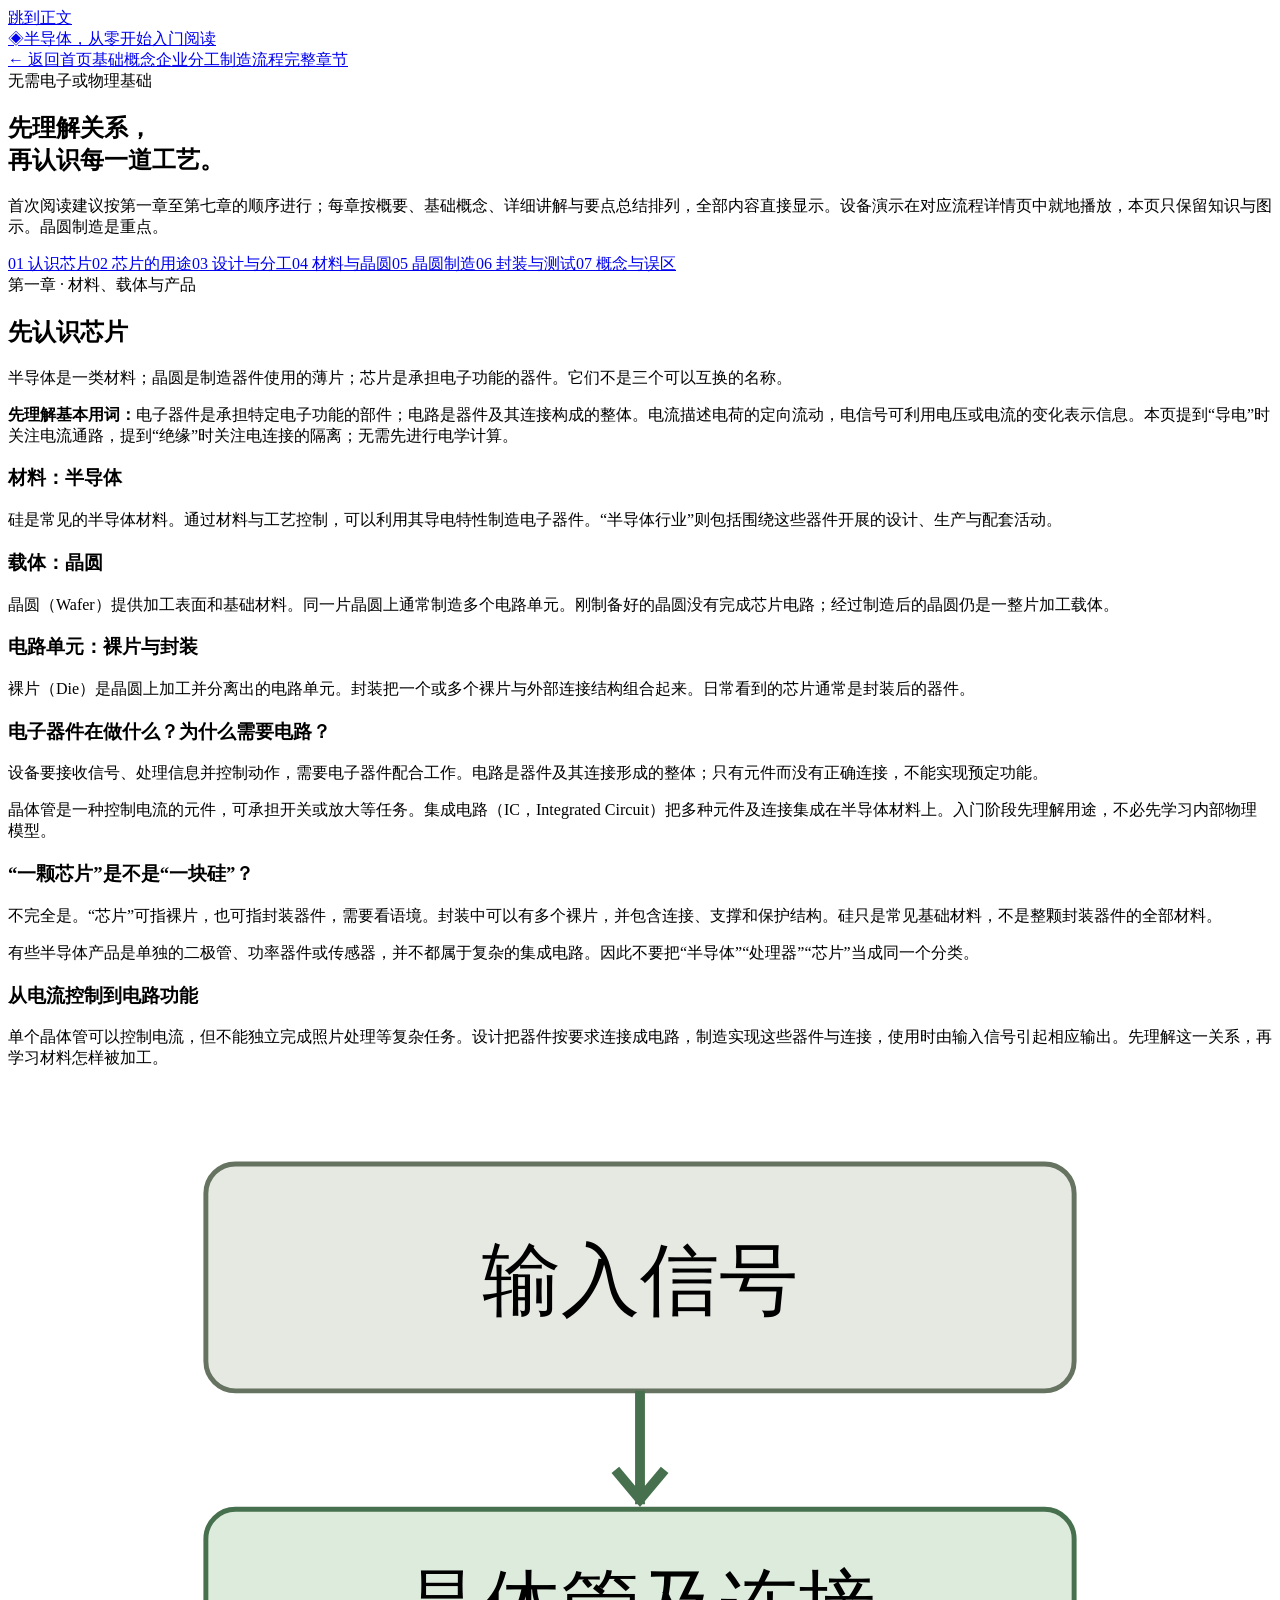
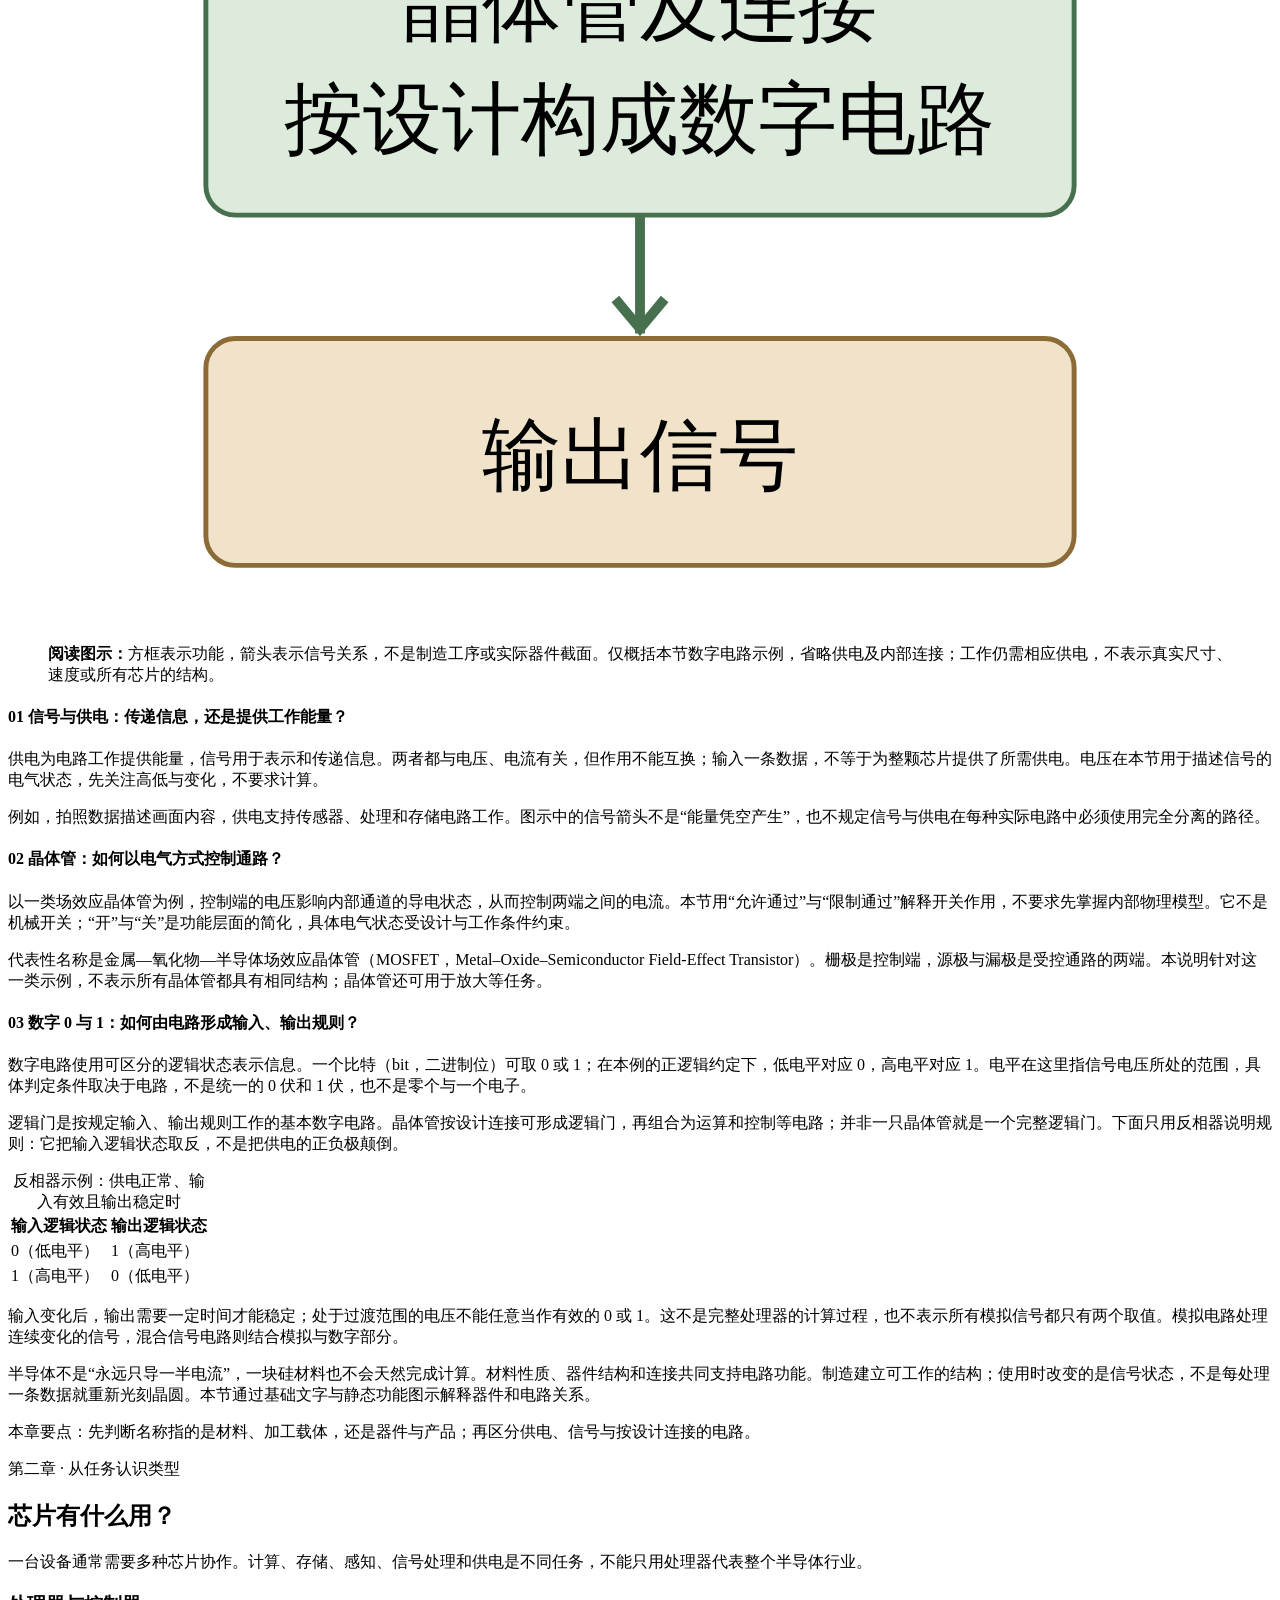
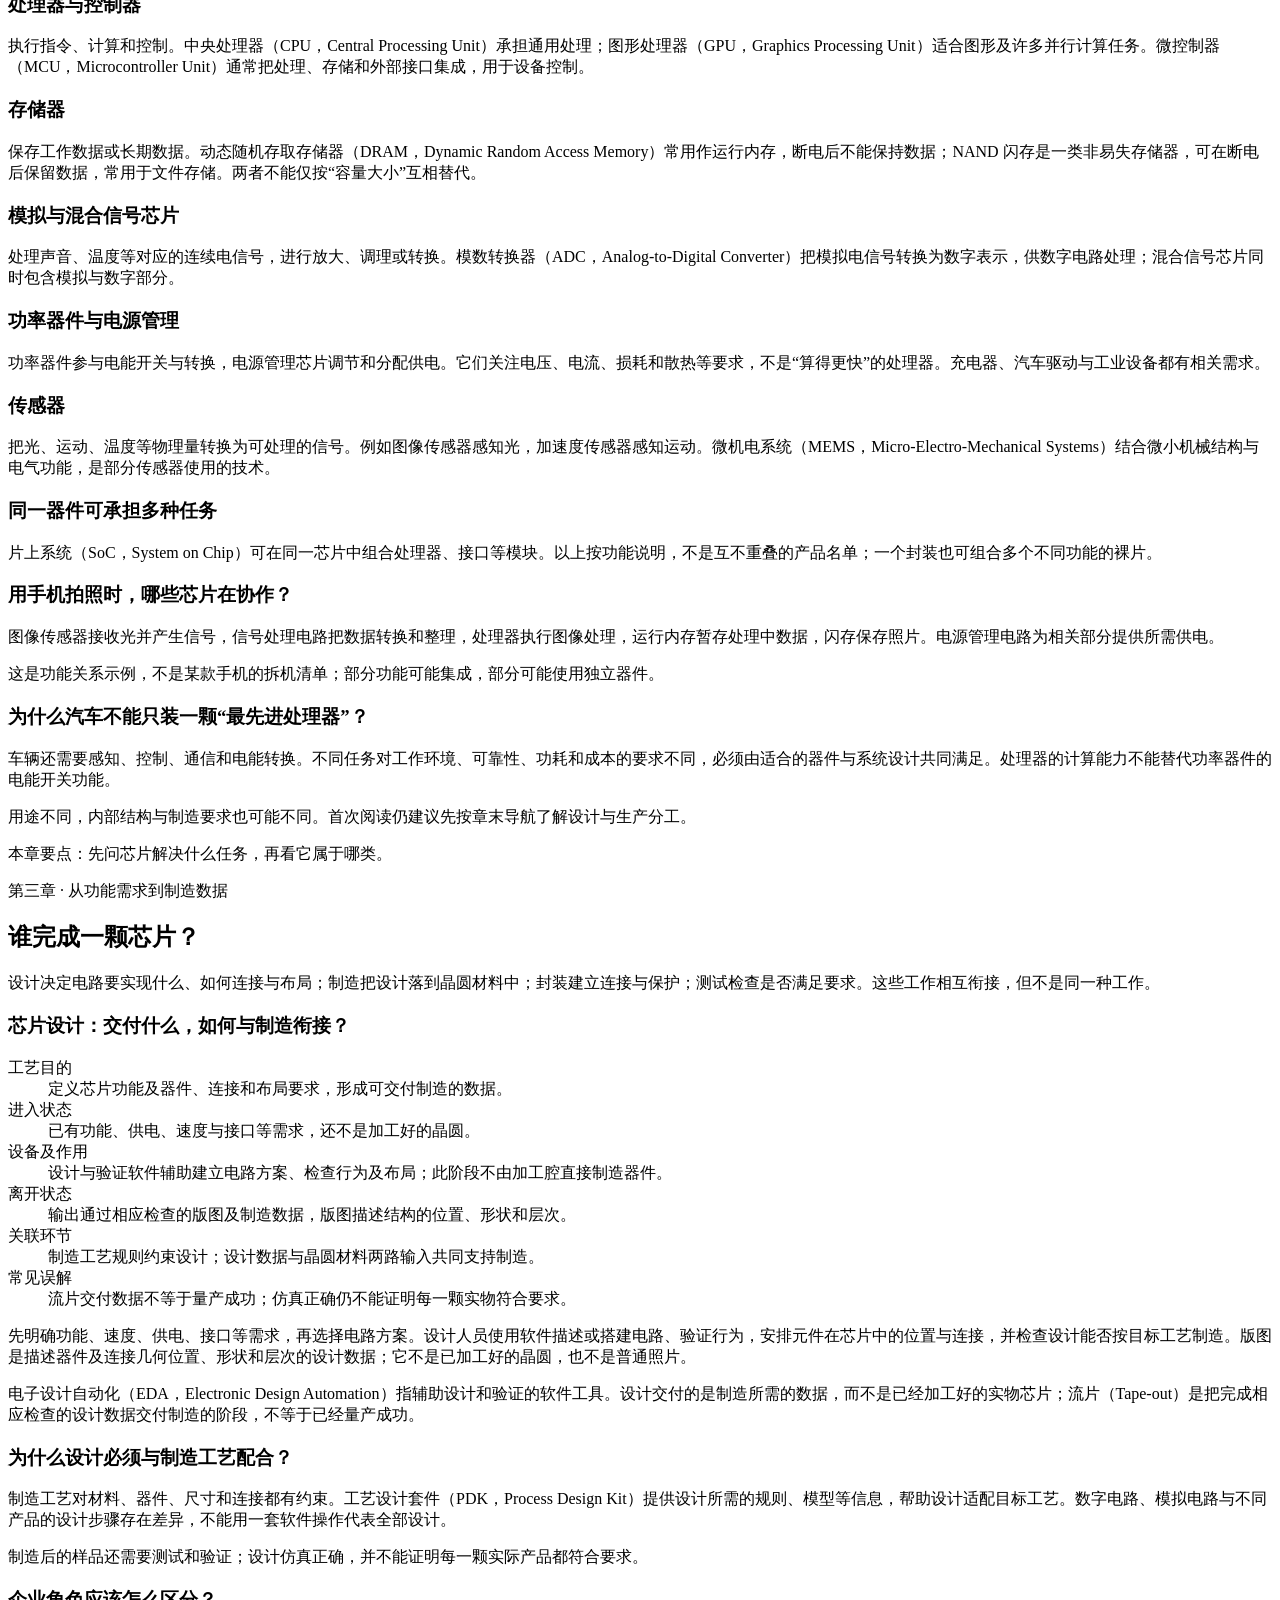
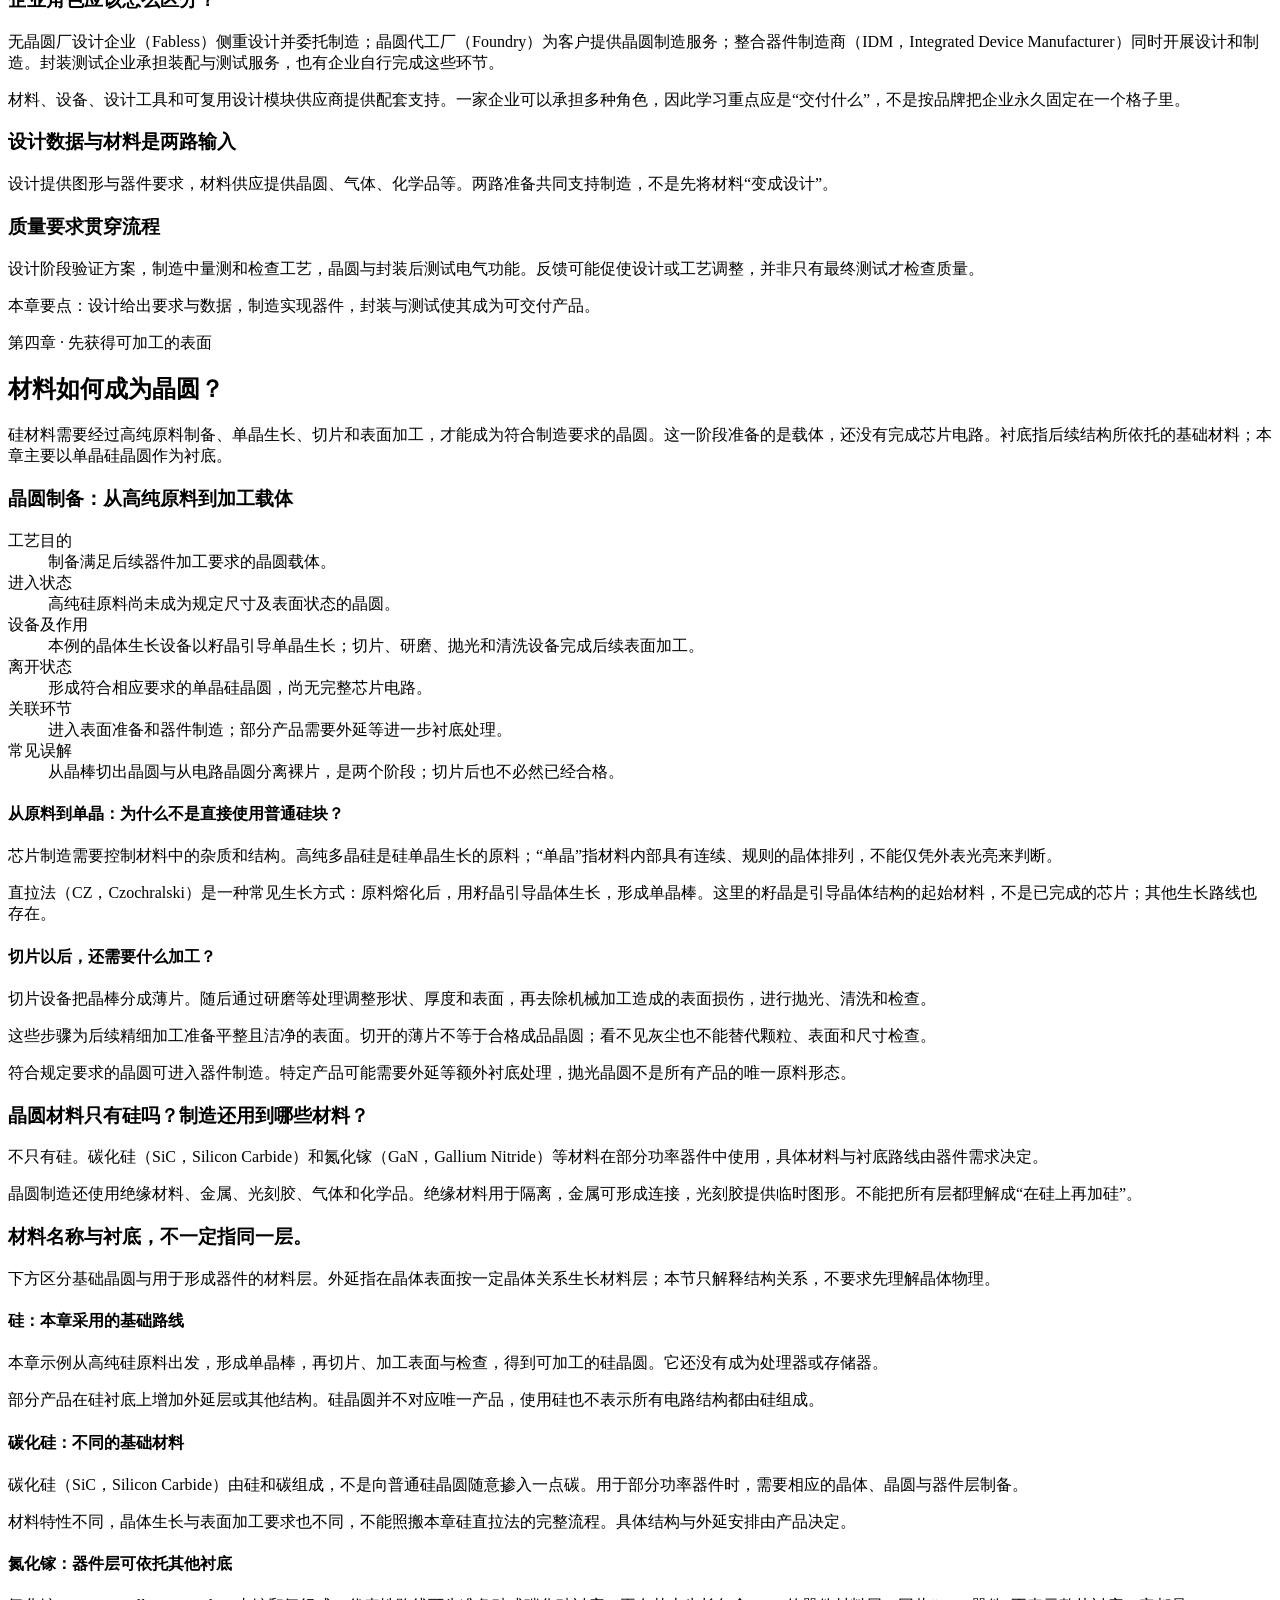
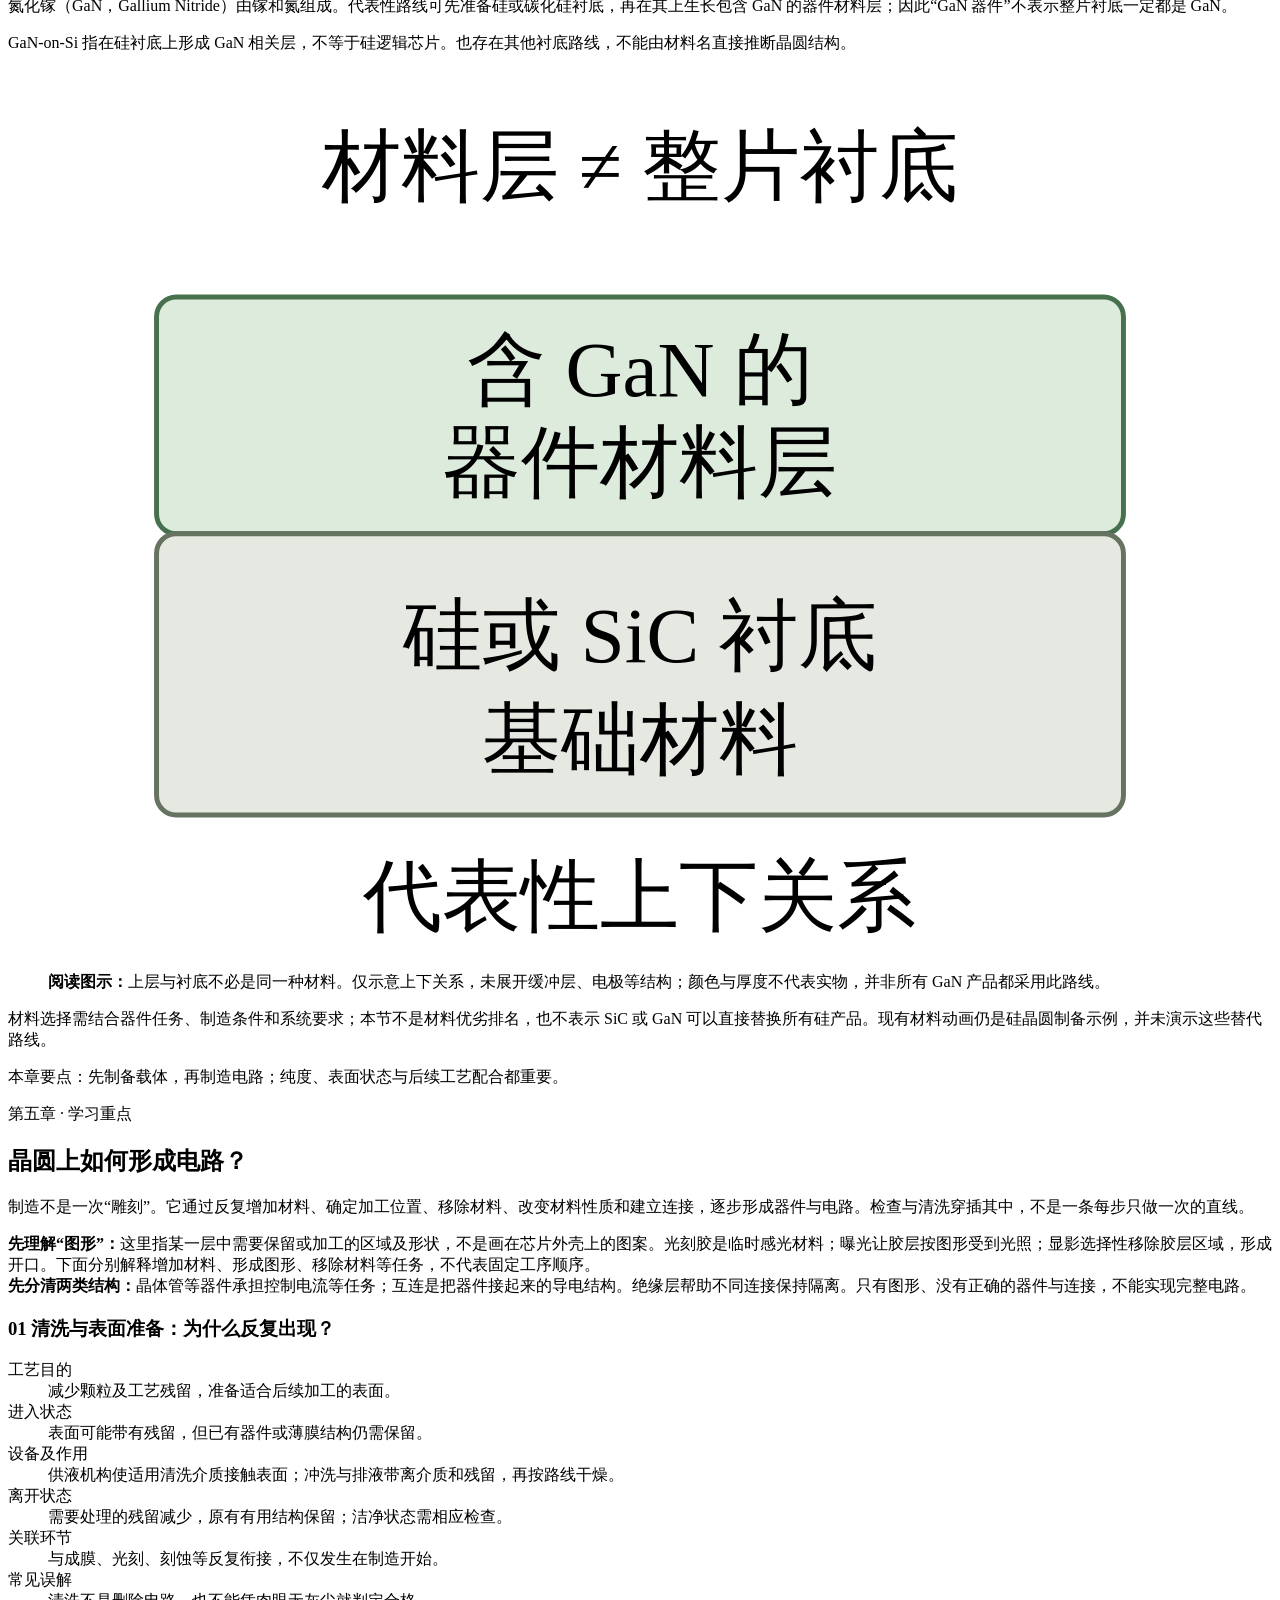
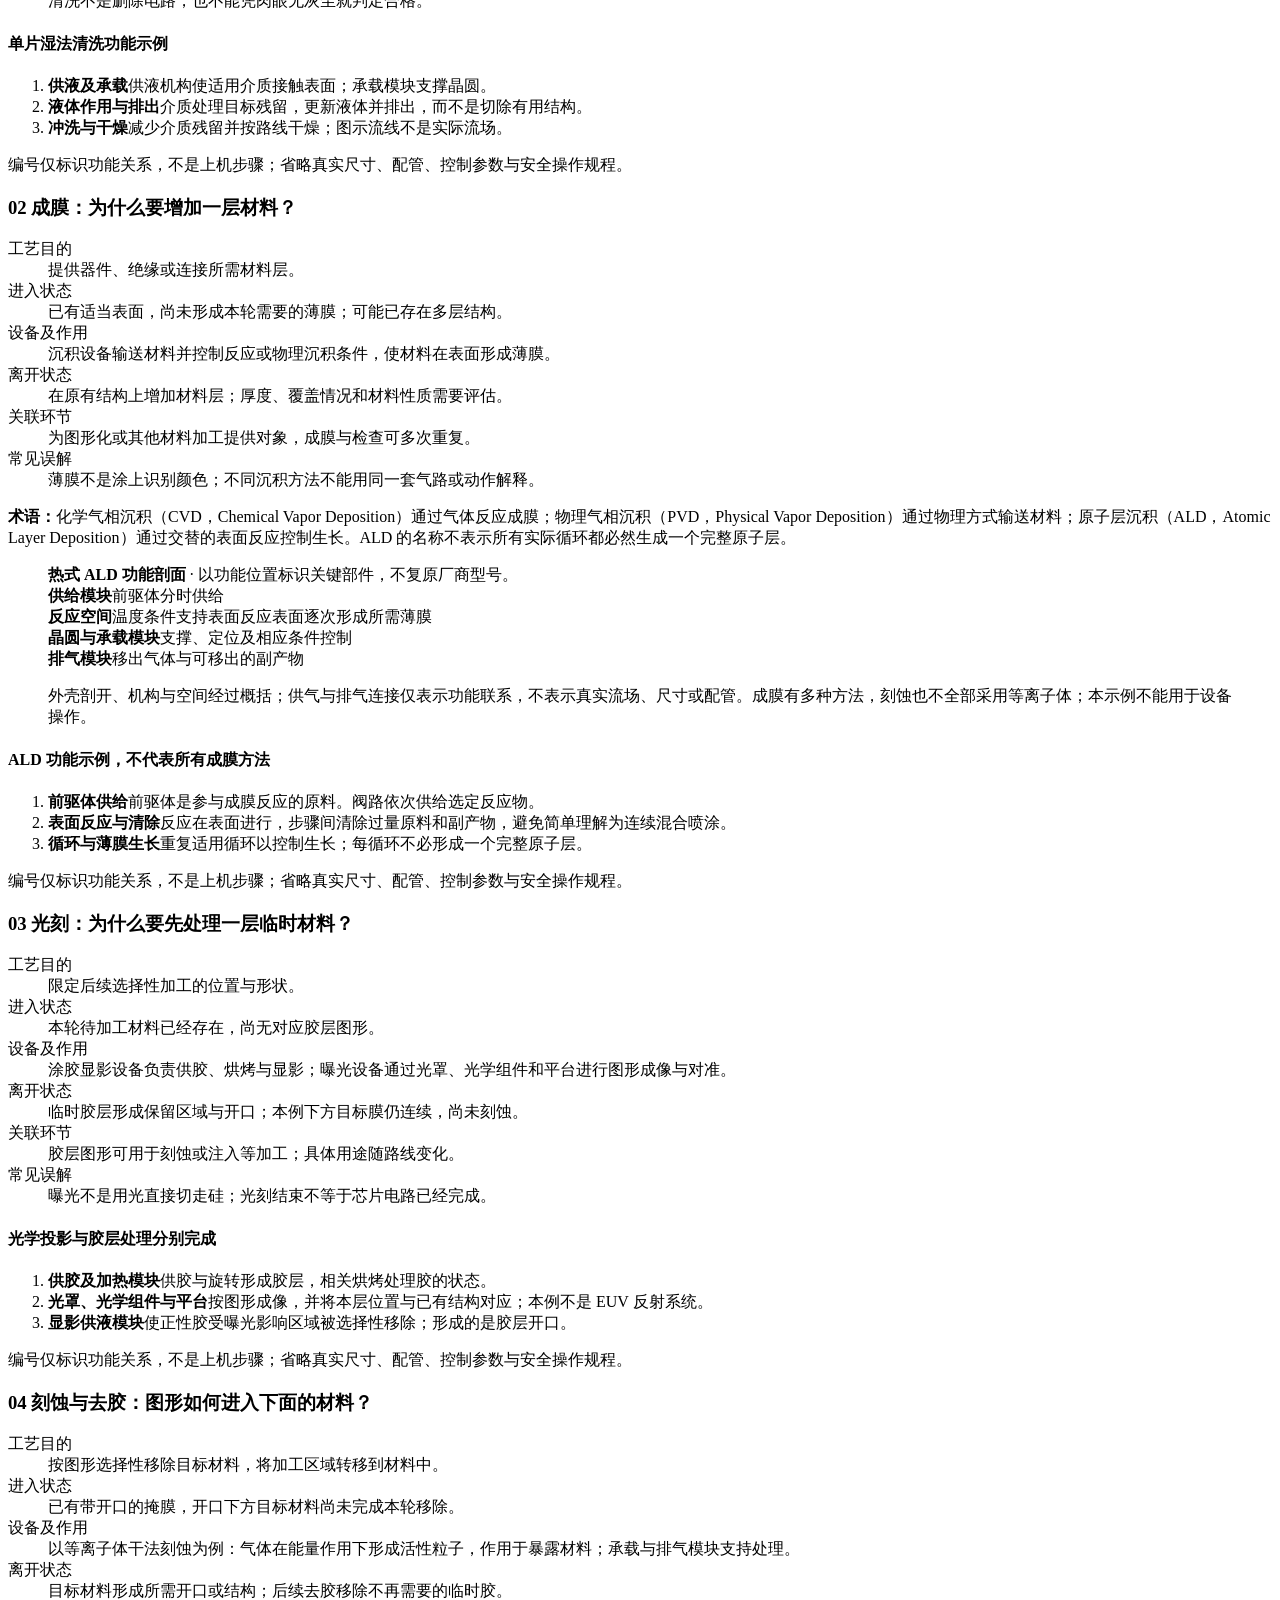
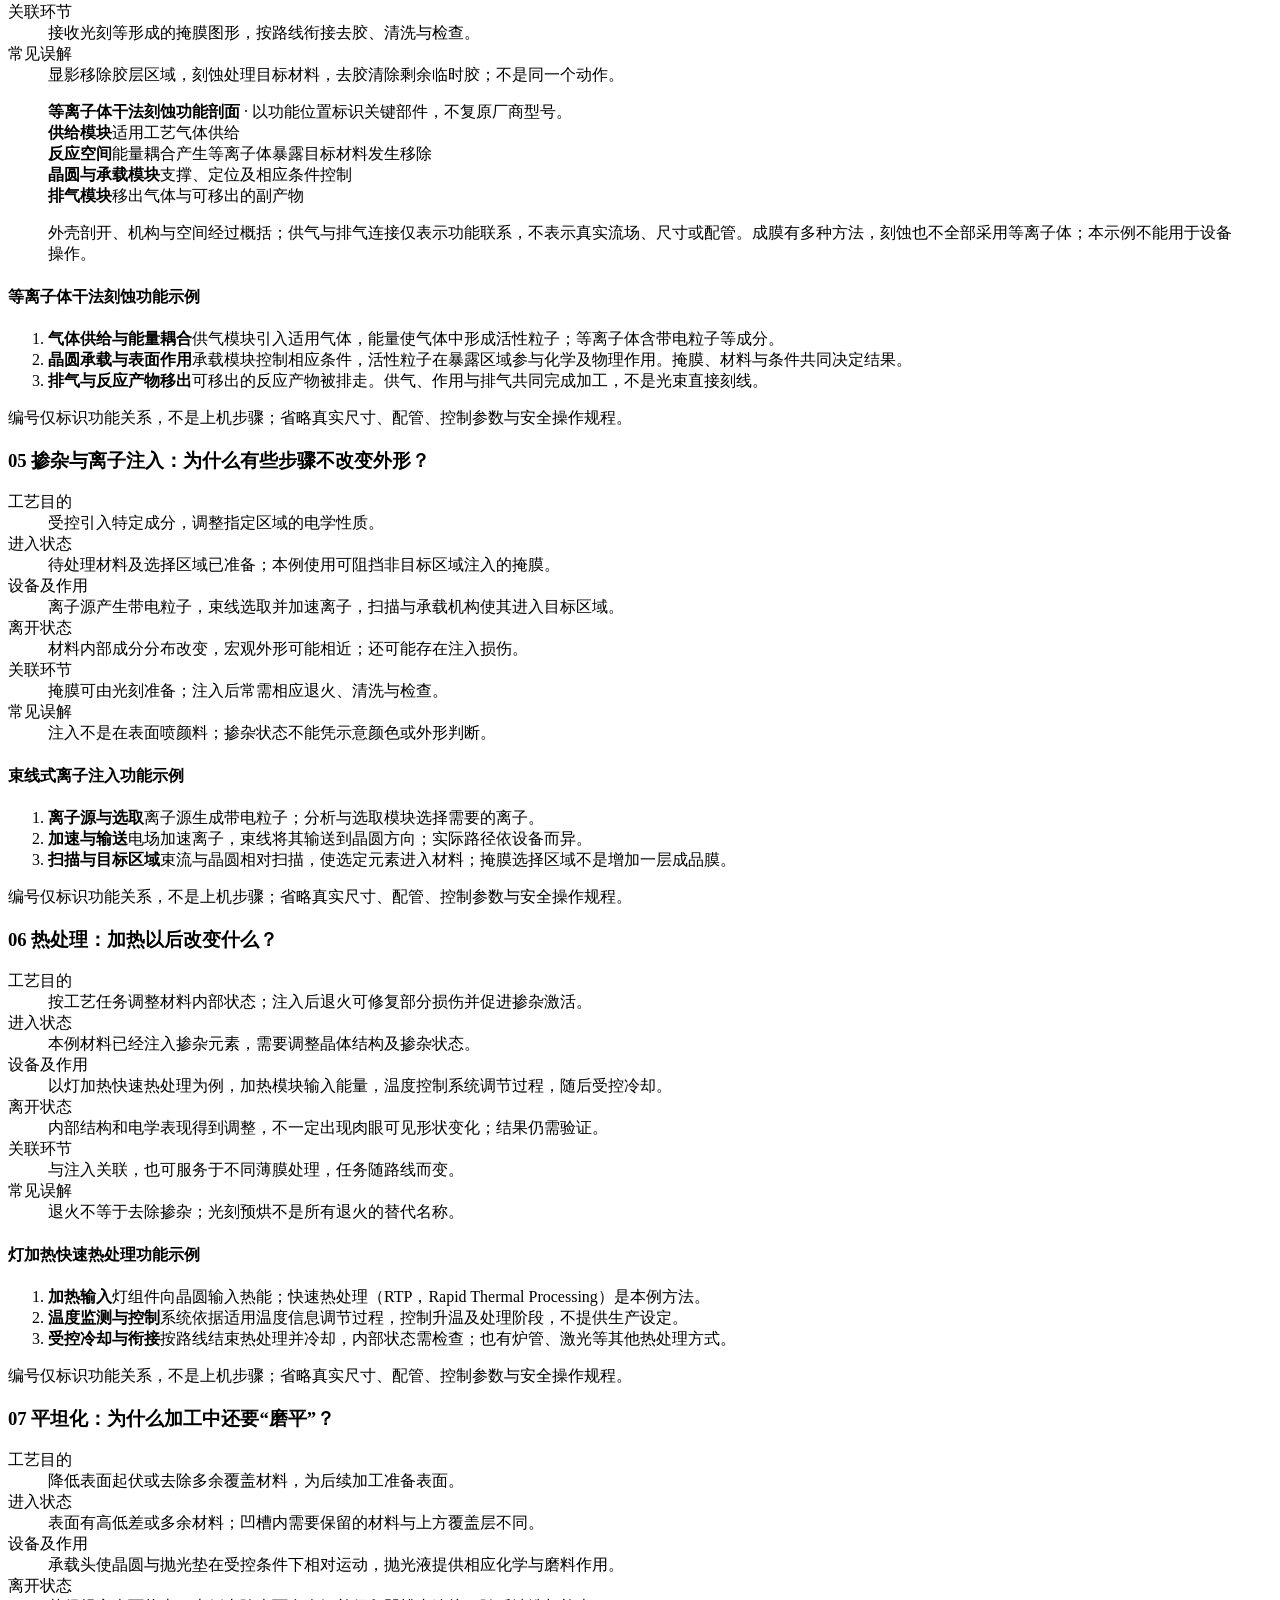
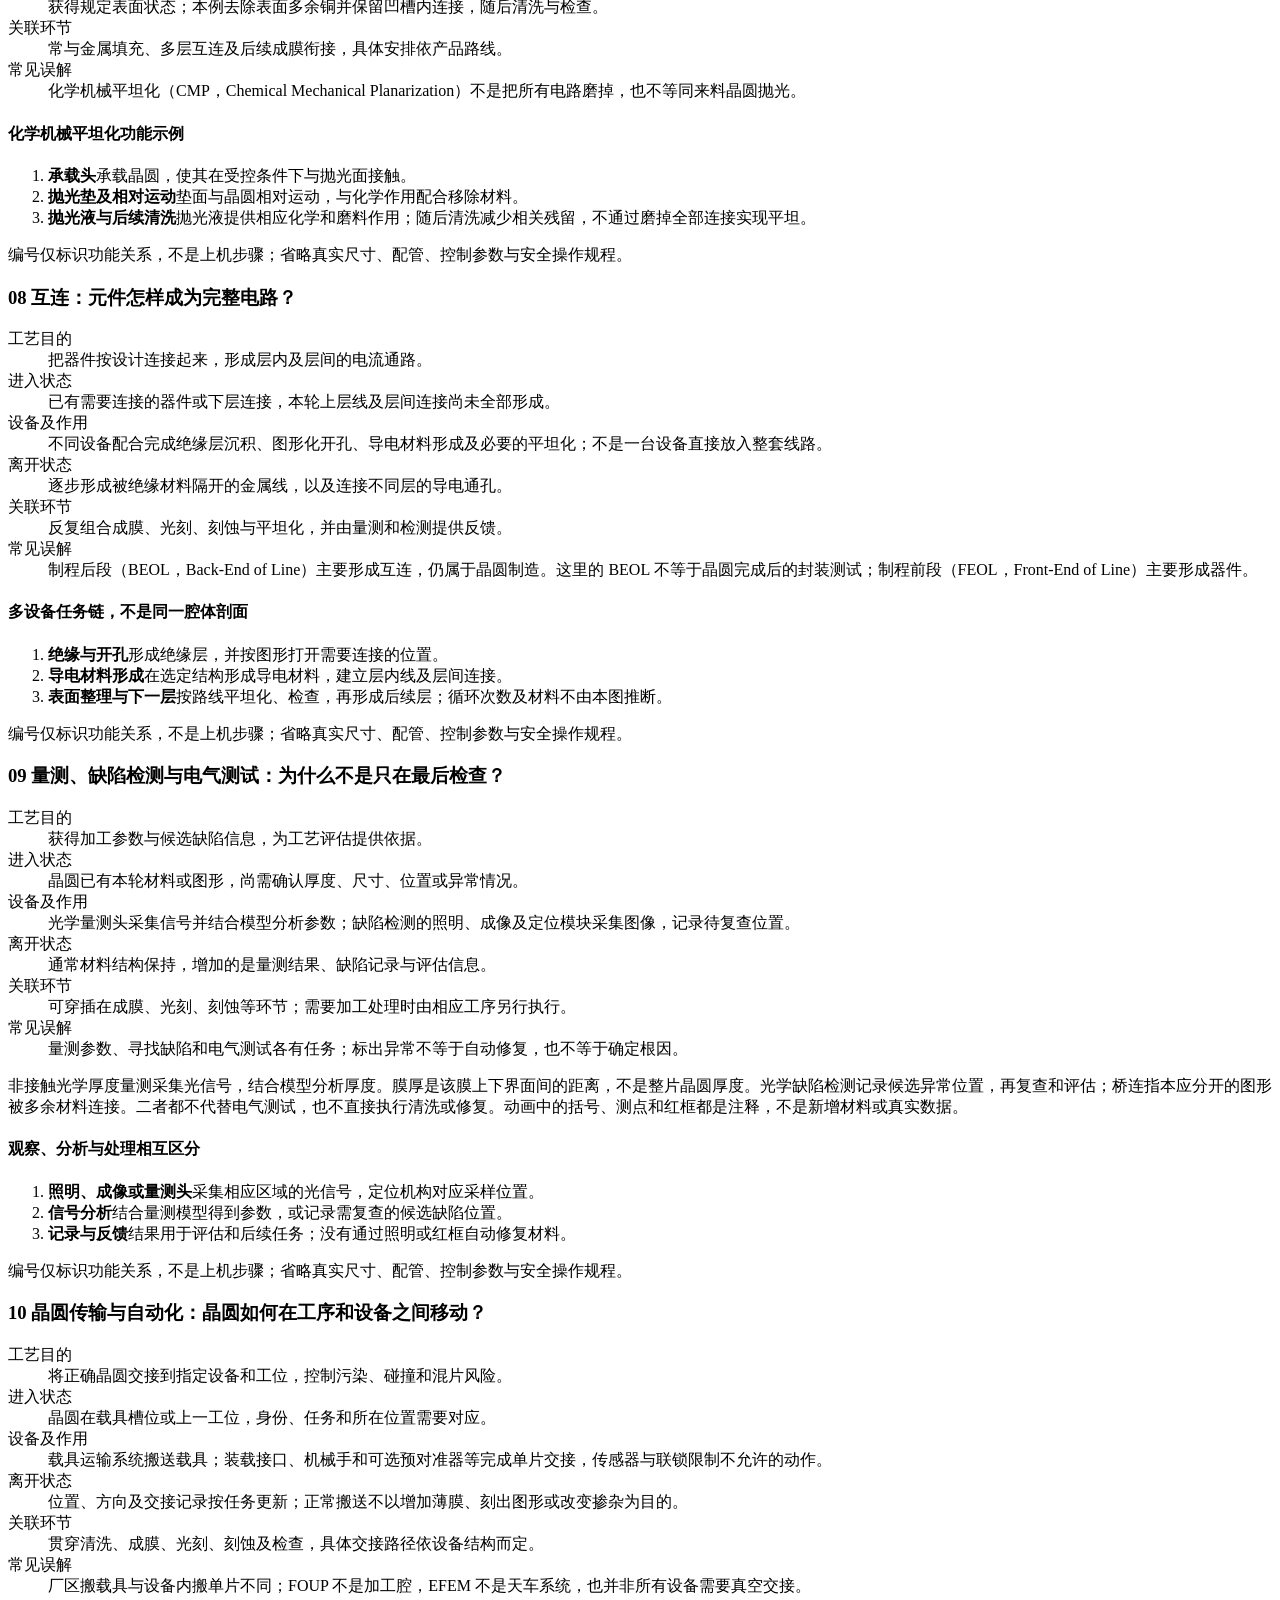
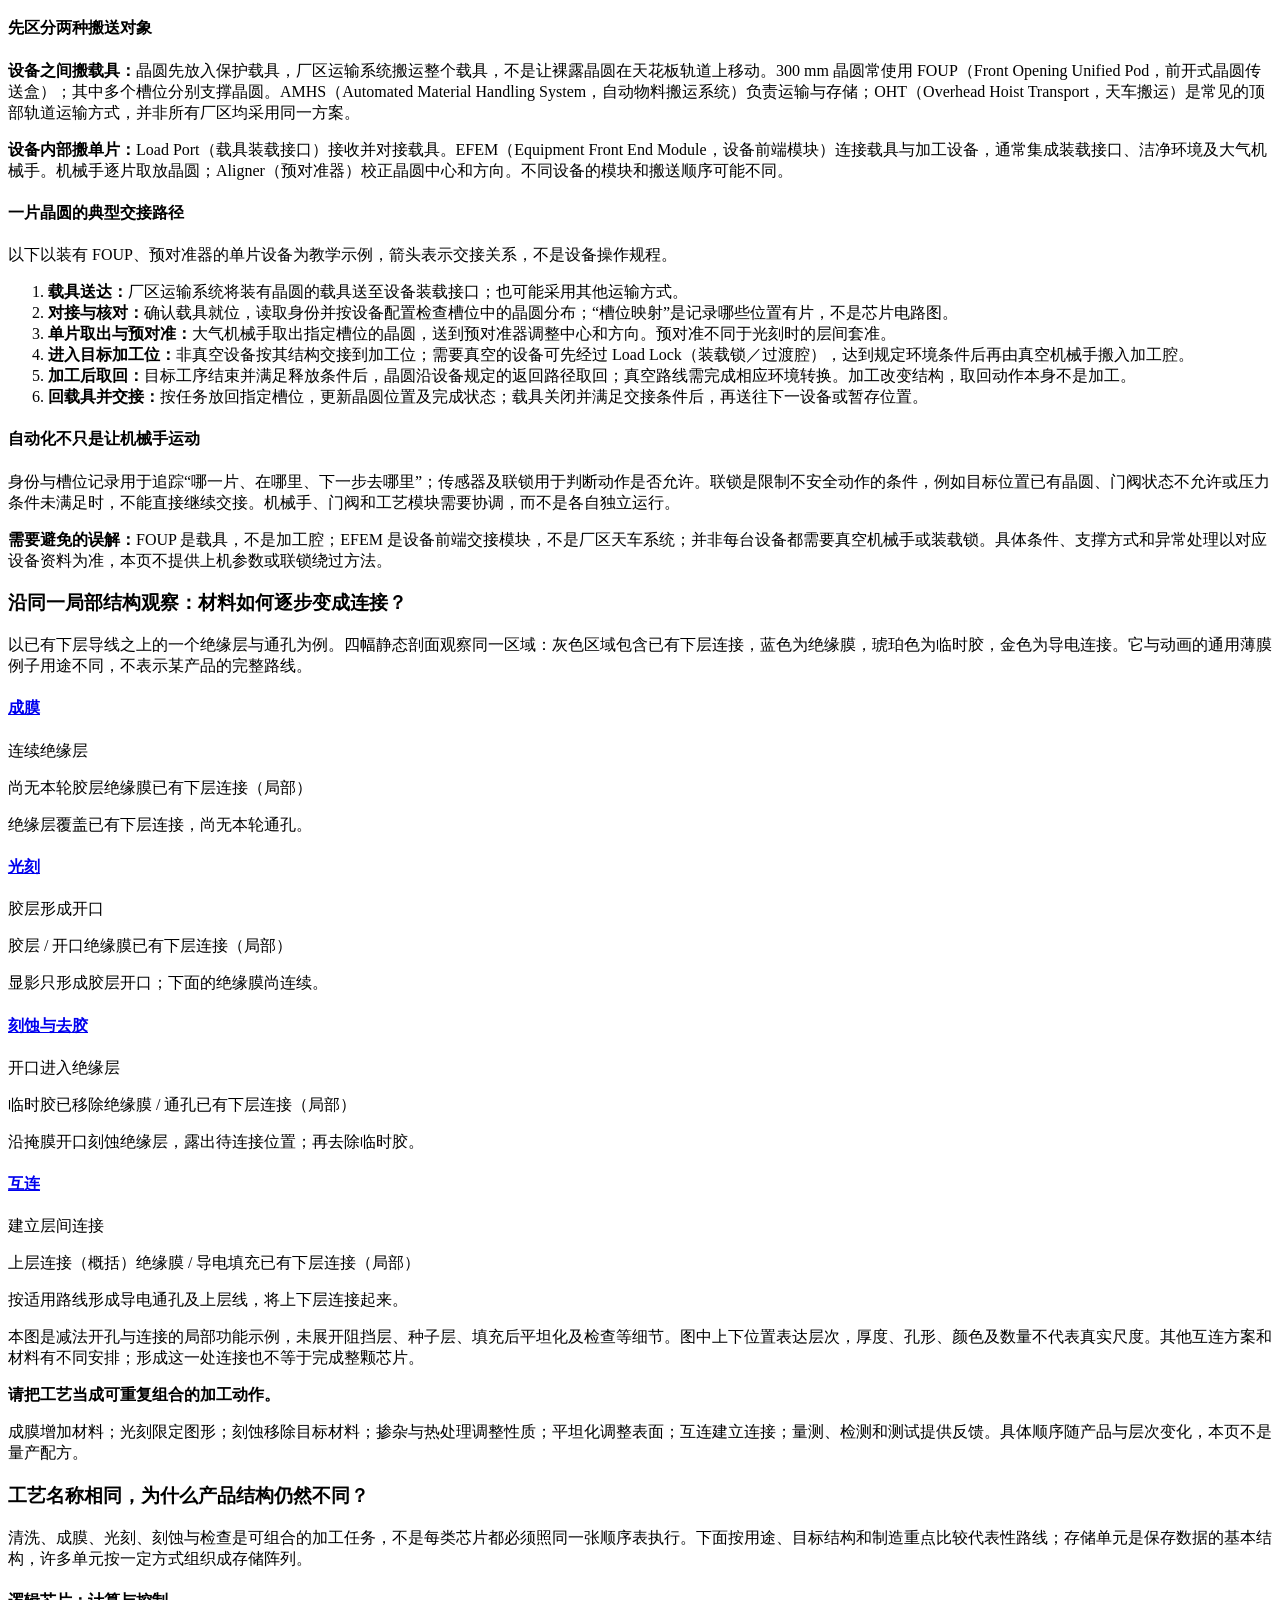
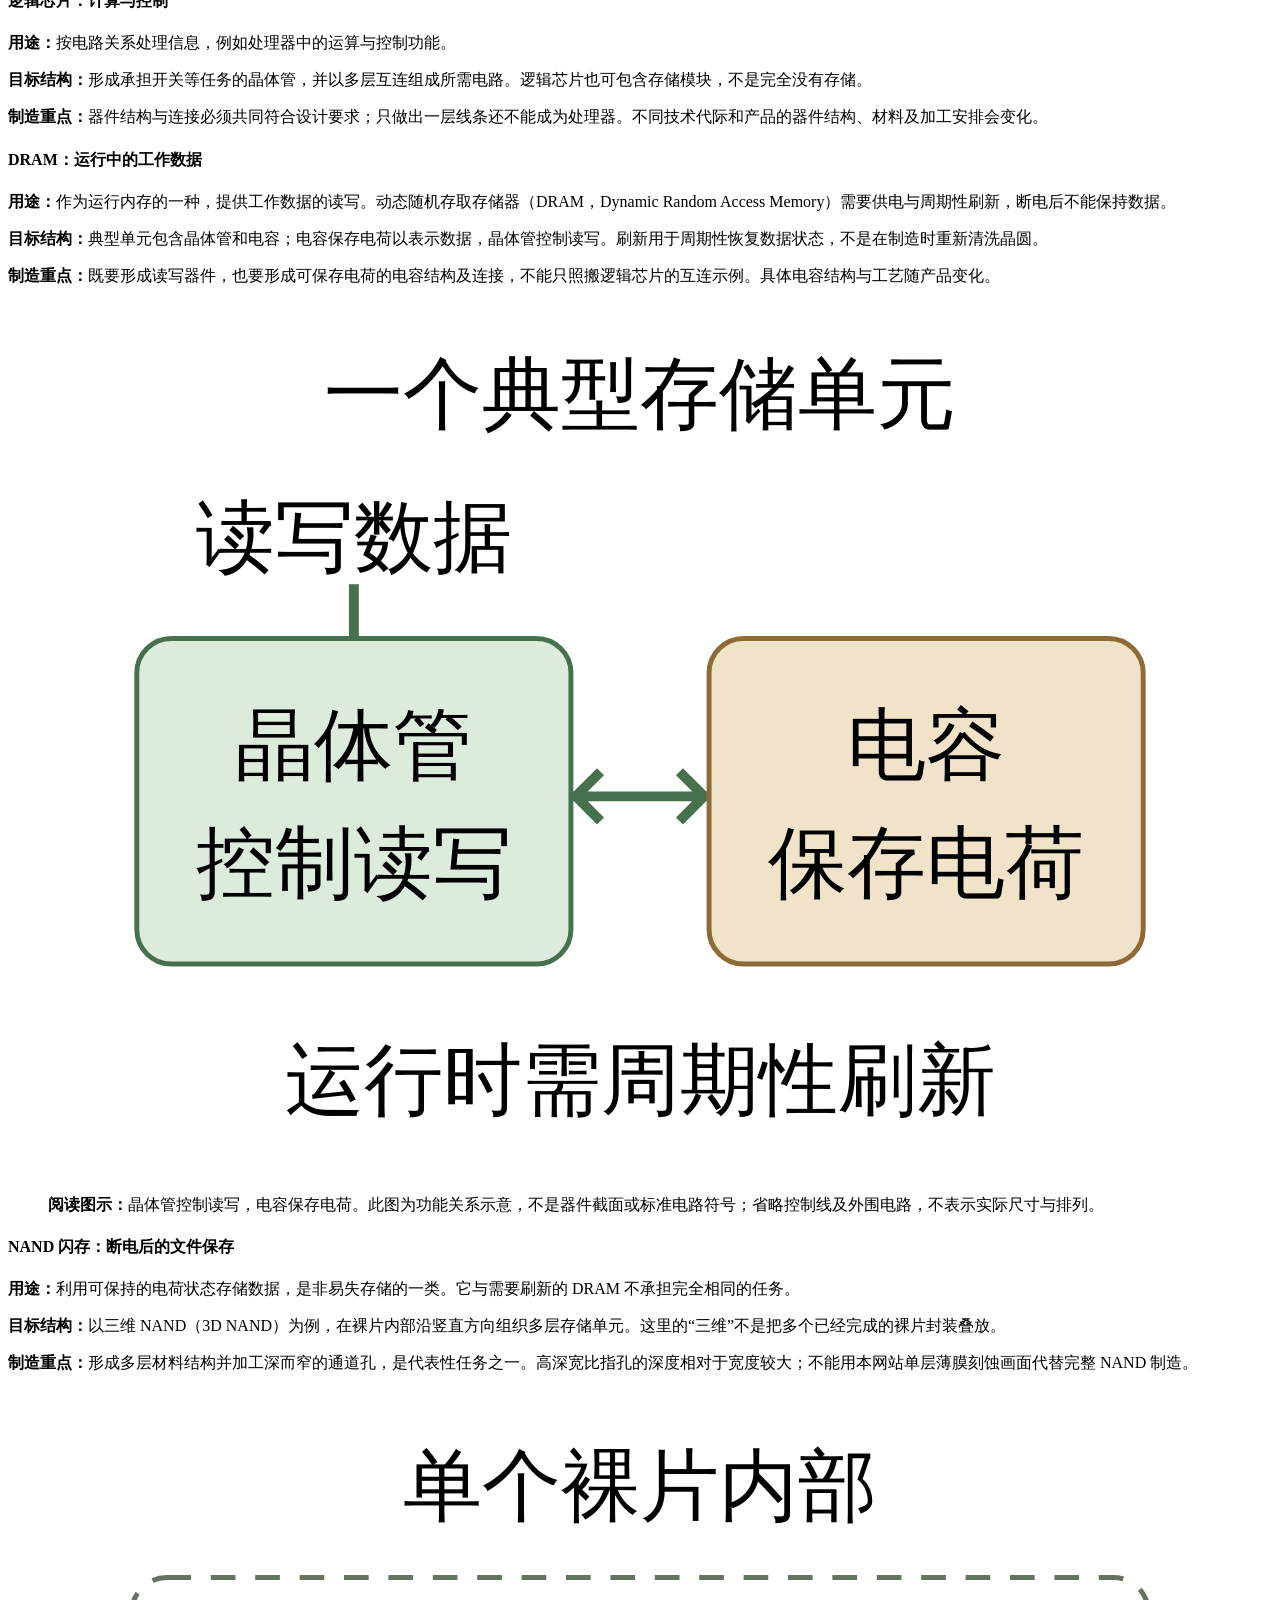
==== commit 3a8fcd5b: "2D 机构剖面演示、界面精简与来源移除、部署配置" ====
--- a/public/chapters.html
+++ b/public/chapters.html
@@ -3,9 +3,9 @@
 <head><meta charset="utf-8"><meta name="viewport" content="width=device-width, initial-scale=1"><title>七章入门阅读 · 半导体，从零开始</title><link rel="stylesheet" href="/learning.css"></head>
 <body>
 <a class="skip" href="#main">跳到正文</a>
-<header class="learn-header"><a class="learn-brand" href="/learn.html"><span class="brand-mark" aria-hidden="true">◈</span>半导体，从零开始<span class="preview">入门阅读</span></a><nav aria-label="主要导航"><a href="/learn.html#basics">基础概念</a><a href="/learn.html#overview">企业分工</a><a href="/learn.html#manufacturingFlow">制造流程</a><a href="/chapters.html">完整章节</a></nav></header>
+<header class="learn-header"><a class="learn-brand" href="/learn.html"><span class="brand-mark" aria-hidden="true">◈</span>半导体，从零开始<span class="preview">入门阅读</span></a><nav aria-label="主要导航"><a class="home-link" href="/learn.html">← 返回首页</a><a href="/learn.html#basics">基础概念</a><a href="/learn.html#overview">企业分工</a><a href="/learn.html#manufacturingFlow">制造流程</a><a href="/chapters.html">完整章节</a></nav></header>
 <main id="main" class="learn-wrap">
-<section class="lesson-hero"><span class="eyebrow">无需电子或物理基础</span><h1>先理解关系，<br>再认识每一道工艺。</h1><p>首次阅读建议按第一章至第七章的顺序进行；每章按概要、基础概念、详细讲解与要点总结排列，全部内容直接显示。看完演示可返回对应小节，再使用章末导航继续阅读。晶圆制造是重点；厂商和设备型号留在独立资料工具中。</p><p class="source-line">七章基础文字已可阅读。现有十一个设备机制演示；设计、应用与概念指标采用基础图文讲解。无需注册，不记录个人学习进度。</p></section>
+<section class="lesson-hero"><span class="eyebrow">无需电子或物理基础</span><h1>先理解关系，<br>再认识每一道工艺。</h1><p>首次阅读建议按第一章至第七章的顺序进行；每章按概要、基础概念、详细讲解与要点总结排列，全部内容直接显示。设备演示在对应流程详情页中就地播放，本页只保留知识与图示。晶圆制造是重点。</p></section>
 <div class="reading-layout">
 <nav id="contents" class="chapter-links" aria-label="七章阅读目录"><a href="#chapter-1">01 认识芯片</a><a href="#chapter-2">02 芯片的用途</a><a href="#chapter-3">03 设计与分工</a><a href="#chapter-4">04 材料与晶圆</a><a href="#chapter-5">05 晶圆制造</a><a href="#chapter-6">06 封装与测试</a><a href="#chapter-7">07 概念与误区</a></nav>
 <div class="reading-content">
@@ -16,7 +16,7 @@
 <div class="lesson-details">
 <article class="reading-block"><h3>电子器件在做什么？为什么需要电路？</h3><p>设备要接收信号、处理信息并控制动作，需要电子器件配合工作。电路是器件及其连接形成的整体；只有元件而没有正确连接，不能实现预定功能。</p><p>晶体管是一种控制电流的元件，可承担开关或放大等任务。集成电路（IC，Integrated Circuit）把多种元件及连接集成在半导体材料上。入门阶段先理解用途，不必先学习内部物理模型。</p></article>
 <article class="reading-block"><h3>“一颗芯片”是不是“一块硅”？</h3><p>不完全是。“芯片”可指裸片，也可指封装器件，需要看语境。封装中可以有多个裸片，并包含连接、支撑和保护结构。硅只是常见基础材料，不是整颗封装器件的全部材料。</p><p>有些半导体产品是单独的二极管、功率器件或传感器，并不都属于复杂的集成电路。因此不要把“半导体”“处理器”“芯片”当成同一个分类。</p></article>
-</div><p class="source-line">本章依据：<a href="https://www.intel.com/content/dam/www/central-libraries/us/en/documents/semiconductors-and-intel-introduction.pdf" target="_blank" rel="noopener">Intel 半导体介绍</a>、<a href="https://www.intel.com/content/www/us/en/newsroom/tech101/explaining-common-chip-terms.html" target="_blank" rel="noopener">芯片术语</a>。本页均为教学摘要，非官方逐字引用；查阅日期：2026-10-01。</p>
+</div>
 <section id="circuit-basics" class="lesson-section" aria-labelledby="circuitBasicsTitle">
 <h3 id="circuitBasicsTitle">从电流控制到电路功能</h3>
 <p class="lead">单个晶体管可以控制电流，但不能独立完成照片处理等复杂任务。设计把器件按要求连接成电路，制造实现这些器件与连接，使用时由输入信号引起相应输出。先理解这一关系，再学习材料怎样被加工。</p>
@@ -38,58 +38,58 @@
 <article class="reading-block" id="circuit-signal"><h4>01 信号与供电：传递信息，还是提供工作能量？</h4>
 <p>供电为电路工作提供能量，信号用于表示和传递信息。两者都与电压、电流有关，但作用不能互换；输入一条数据，不等于为整颗芯片提供了所需供电。电压在本节用于描述信号的电气状态，先关注高低与变化，不要求计算。</p>
 <p>例如，拍照数据描述画面内容，供电支持传感器、处理和存储电路工作。图示中的信号箭头不是“能量凭空产生”，也不规定信号与供电在每种实际电路中必须使用完全分离的路径。</p>
-<p class="source-line">依据：<a href="https://www.ti.com/lit/ds/symlink/sn74hc04.pdf" target="_blank" rel="noopener">TI 逻辑器件的输入、输出与供电说明</a>；拍照为教学举例。</p>
+
 </article>
 <article class="reading-block" id="circuit-transistor"><h4>02 晶体管：如何以电气方式控制通路？</h4>
 <p>以一类场效应晶体管为例，控制端的电压影响内部通道的导电状态，从而控制两端之间的电流。本节用“允许通过”与“限制通过”解释开关作用，不要求先掌握内部物理模型。它不是机械开关；“开”与“关”是功能层面的简化，具体电气状态受设计与工作条件约束。</p>
 <p>代表性名称是金属—氧化物—半导体场效应晶体管（MOSFET，Metal–Oxide–Semiconductor Field-Effect Transistor）。栅极是控制端，源极与漏极是受控通路的两端。本说明针对这一类示例，不表示所有晶体管都具有相同结构；晶体管还可用于放大等任务。</p>
-<p class="source-line">依据：<a href="https://download.intel.com/newsroom/2024/tech101/transistor/manufacturing-101-the-transistor-explained.pdf" target="_blank" rel="noopener">Intel 晶体管与逻辑电路基础</a>。</p>
+
 </article>
 <article class="reading-block" id="circuit-logic"><h4>03 数字 0 与 1：如何由电路形成输入、输出规则？</h4>
 <p>数字电路使用可区分的逻辑状态表示信息。一个比特（bit，二进制位）可取 0 或 1；在本例的正逻辑约定下，低电平对应 0，高电平对应 1。电平在这里指信号电压所处的范围，具体判定条件取决于电路，不是统一的 0 伏和 1 伏，也不是零个与一个电子。</p>
 <p>逻辑门是按规定输入、输出规则工作的基本数字电路。晶体管按设计连接可形成逻辑门，再组合为运算和控制等电路；并非一只晶体管就是一个完整逻辑门。下面只用反相器说明规则：它把输入逻辑状态取反，不是把供电的正负极颠倒。</p>
 <table class="logic-example"><caption>反相器示例：供电正常、输入有效且输出稳定时</caption><thead><tr><th scope="col">输入逻辑状态</th><th scope="col">输出逻辑状态</th></tr></thead><tbody><tr><td>0（低电平）</td><td>1（高电平）</td></tr><tr><td>1（高电平）</td><td>0（低电平）</td></tr></tbody></table>
 <p>输入变化后，输出需要一定时间才能稳定；处于过渡范围的电压不能任意当作有效的 0 或 1。这不是完整处理器的计算过程，也不表示所有模拟信号都只有两个取值。模拟电路处理连续变化的信号，混合信号电路则结合模拟与数字部分。</p>
-<p class="source-line">依据：<a href="https://www.ti.com/lit/ds/symlink/sn74hc04.pdf" target="_blank" rel="noopener">TI 反相器功能表与电平条件</a>、<a href="https://www.asml.com/en/technology/all-about-microchips/microchip-basics" target="_blank" rel="noopener">ASML 数字与模拟电路概览</a>。</p>
+
 </article>
 </div>
 <p class="teaching-note">半导体不是“永远只导一半电流”，一块硅材料也不会天然完成计算。材料性质、器件结构和连接共同支持电路功能。制造建立可工作的结构；使用时改变的是信号状态，不是每处理一条数据就重新光刻晶圆。本节通过基础文字与静态功能图示解释器件和电路关系。</p>
-<p class="source-line">本节为教学摘要，非官方逐字引用；查阅日期：2026-10-02。<a href="#chapter-2">继续了解不同电路承担的任务 →</a>。</p>
-</section>
-<p class="chapter-takeaway">本章要点：先判断名称指的是材料、加工载体，还是器件与产品；再区分供电、信号与按设计连接的电路。<a href="#chapter-2">接着认识不同芯片的任务 →</a></p>
-<nav class="chapter-navigation" aria-label="第1章阅读导航"><a href="/learn.html#directory">← 入门首页目录</a><a href="#contents">七章目录 ↑</a><a rel="next" href="#chapter-2">下一章：芯片的用途 →</a></nav>
+
+</section>
+<p class="chapter-takeaway">本章要点：先判断名称指的是材料、加工载体，还是器件与产品；再区分供电、信号与按设计连接的电路。</p>
+
 </section>
 
 <section id="chapter-2" class="chapter section" aria-labelledby="chapter2Title">
 <span class="eyebrow">第二章 · 从任务认识类型</span><h2 id="chapter2Title">芯片有什么用？</h2><p class="chapter-lead">一台设备通常需要多种芯片协作。计算、存储、感知、信号处理和供电是不同任务，不能只用处理器代表整个半导体行业。</p>
 <div class="terms"><article class="term"><h3>处理器与控制器</h3><p>执行指令、计算和控制。中央处理器（CPU，Central Processing Unit）承担通用处理；图形处理器（GPU，Graphics Processing Unit）适合图形及许多并行计算任务。微控制器（MCU，Microcontroller Unit）通常把处理、存储和外部接口集成，用于设备控制。</p></article><article class="term"><h3>存储器</h3><p>保存工作数据或长期数据。动态随机存取存储器（DRAM，Dynamic Random Access Memory）常用作运行内存，断电后不能保持数据；NAND 闪存是一类非易失存储器，可在断电后保留数据，常用于文件存储。两者不能仅按“容量大小”互相替代。</p></article><article class="term"><h3>模拟与混合信号芯片</h3><p>处理声音、温度等对应的连续电信号，进行放大、调理或转换。模数转换器（ADC，Analog-to-Digital Converter）把模拟电信号转换为数字表示，供数字电路处理；混合信号芯片同时包含模拟与数字部分。</p></article><article class="term"><h3>功率器件与电源管理</h3><p>功率器件参与电能开关与转换，电源管理芯片调节和分配供电。它们关注电压、电流、损耗和散热等要求，不是“算得更快”的处理器。充电器、汽车驱动与工业设备都有相关需求。</p></article><article class="term"><h3>传感器</h3><p>把光、运动、温度等物理量转换为可处理的信号。例如图像传感器感知光，加速度传感器感知运动。微机电系统（MEMS，Micro-Electro-Mechanical Systems）结合微小机械结构与电气功能，是部分传感器使用的技术。</p></article><article class="term"><h3>同一器件可承担多种任务</h3><p>片上系统（SoC，System on Chip）可在同一芯片中组合处理器、接口等模块。以上按功能说明，不是互不重叠的产品名单；一个封装也可组合多个不同功能的裸片。</p></article></div>
 <div class="lesson-details"><article class="reading-block"><h3>用手机拍照时，哪些芯片在协作？</h3><p>图像传感器接收光并产生信号，信号处理电路把数据转换和整理，处理器执行图像处理，运行内存暂存处理中数据，闪存保存照片。电源管理电路为相关部分提供所需供电。</p><p>这是功能关系示例，不是某款手机的拆机清单；部分功能可能集成，部分可能使用独立器件。</p></article><article class="reading-block"><h3>为什么汽车不能只装一颗“最先进处理器”？</h3><p>车辆还需要感知、控制、通信和电能转换。不同任务对工作环境、可靠性、功耗和成本的要求不同，必须由适合的器件与系统设计共同满足。处理器的计算能力不能替代功率器件的电能开关功能。</p></article></div>
-<p class="source-line">本章依据：<a href="https://www.intel.com/content/dam/www/central-libraries/us/en/documents/semiconductors-and-intel-introduction.pdf" target="_blank" rel="noopener">Intel 半导体介绍</a>、<a href="https://semiconductor.samsung.com/support/tools-resources/dictionary/semiconductor-glossary-dram/" target="_blank" rel="noopener">Samsung DRAM 术语</a>、<a href="https://www.micron.com/products/storage/nand-flash" target="_blank" rel="noopener">Micron NAND 闪存</a>、<a href="https://www.ti.com/product-category/data-converters/adcs/overview.html" target="_blank" rel="noopener">TI 模数转换器</a>、<a href="https://www.st.com/content/st_com/en/about/innovation-and-technology.html" target="_blank" rel="noopener">ST 功率与传感技术</a>。应用场景为教学举例，不对应具体产品配置。</p>
-<p class="teaching-note">用途不同，内部结构与制造要求也可能不同。延伸阅读：<a href="#product-routes">比较逻辑芯片、DRAM、NAND 与功率器件 →</a>。首次阅读仍建议先按章末导航了解设计与生产分工。</p>
-<p class="chapter-takeaway">本章要点：先问芯片解决什么任务，再看它属于哪类。<a href="#chapter-3">接着认识设计与生产分工 →</a></p>
-<nav class="chapter-navigation" aria-label="第2章阅读导航"><a rel="prev" href="#chapter-1">← 上一章：认识芯片</a><a href="#contents">七章目录 ↑</a><a rel="next" href="#chapter-3">下一章：设计与分工 →</a></nav>
+
+<p class="teaching-note">用途不同，内部结构与制造要求也可能不同。首次阅读仍建议先按章末导航了解设计与生产分工。</p>
+<p class="chapter-takeaway">本章要点：先问芯片解决什么任务，再看它属于哪类。</p>
+
 </section>
 
 <section id="chapter-3" class="chapter section" aria-labelledby="chapter3Title">
 <span class="eyebrow">第三章 · 从功能需求到制造数据</span><h2 id="chapter3Title">谁完成一颗芯片？</h2><p class="chapter-lead">设计决定电路要实现什么、如何连接与布局；制造把设计落到晶圆材料中；封装建立连接与保护；测试检查是否满足要求。这些工作相互衔接，但不是同一种工作。</p>
 <div class="lesson-details"><article class="reading-block" id="design-delivery"><h3>芯片设计：交付什么，如何与制造衔接？</h3><dl class="process-basics" aria-label="本环节六项基础讲解"><div><dt>工艺目的</dt><dd>定义芯片功能及器件、连接和布局要求，形成可交付制造的数据。</dd></div><div><dt>进入状态</dt><dd>已有功能、供电、速度与接口等需求，还不是加工好的晶圆。</dd></div><div><dt>设备及作用</dt><dd>设计与验证软件辅助建立电路方案、检查行为及布局；此阶段不由加工腔直接制造器件。</dd></div><div><dt>离开状态</dt><dd>输出通过相应检查的版图及制造数据，版图描述结构的位置、形状和层次。</dd></div><div><dt>关联环节</dt><dd>制造工艺规则约束设计；设计数据与晶圆材料两路输入共同支持制造。</dd></div><div><dt>常见误解</dt><dd>流片交付数据不等于量产成功；仿真正确仍不能证明每一颗实物符合要求。</dd></div></dl><p>先明确功能、速度、供电、接口等需求，再选择电路方案。设计人员使用软件描述或搭建电路、验证行为，安排元件在芯片中的位置与连接，并检查设计能否按目标工艺制造。版图是描述器件及连接几何位置、形状和层次的设计数据；它不是已加工好的晶圆，也不是普通照片。</p><p>电子设计自动化（EDA，Electronic Design Automation）指辅助设计和验证的软件工具。设计交付的是制造所需的数据，而不是已经加工好的实物芯片；流片（Tape-out）是把完成相应检查的设计数据交付制造的阶段，不等于已经量产成功。</p></article><article class="reading-block"><h3>为什么设计必须与制造工艺配合？</h3><p>制造工艺对材料、器件、尺寸和连接都有约束。工艺设计套件（PDK，Process Design Kit）提供设计所需的规则、模型等信息，帮助设计适配目标工艺。数字电路、模拟电路与不同产品的设计步骤存在差异，不能用一套软件操作代表全部设计。</p><p>制造后的样品还需要测试和验证；设计仿真正确，并不能证明每一颗实际产品都符合要求。</p></article><article class="reading-block"><h3>企业角色应该怎么区分？</h3><p>无晶圆厂设计企业（Fabless）侧重设计并委托制造；晶圆代工厂（Foundry）为客户提供晶圆制造服务；整合器件制造商（IDM，Integrated Device Manufacturer）同时开展设计和制造。封装测试企业承担装配与测试服务，也有企业自行完成这些环节。</p><p>材料、设备、设计工具和可复用设计模块供应商提供配套支持。一家企业可以承担多种角色，因此学习重点应是“交付什么”，不是按品牌把企业永久固定在一个格子里。</p></article></div>
 <div class="comparison-note"><article><h3>设计数据与材料是两路输入</h3><p>设计提供图形与器件要求，材料供应提供晶圆、气体、化学品等。两路准备共同支持制造，不是先将材料“变成设计”。</p></article><article><h3>质量要求贯穿流程</h3><p>设计阶段验证方案，制造中量测和检查工艺，晶圆与封装后测试电气功能。反馈可能促使设计或工艺调整，并非只有最终测试才检查质量。</p></article></div>
-<p class="source-line">本章依据：<a href="https://www.synopsys.com/glossary/what-is-ic-design.html" target="_blank" rel="noopener">Synopsys 集成电路设计</a>、<a href="https://www.intel.com/content/www/us/en/newsroom/tech101/explaining-common-chip-terms.html" target="_blank" rel="noopener">Intel 工艺设计套件</a>、<a href="https://www.asml.com/en/technology/all-about-microchips/how-microchips-are-made" target="_blank" rel="noopener">ASML 制造与企业分工</a>。</p>
-<p class="chapter-takeaway">本章要点：设计给出要求与数据，制造实现器件，封装与测试使其成为可交付产品。<a href="#chapter-4">接着看加工载体如何准备 →</a></p>
-<nav class="chapter-navigation" aria-label="第3章阅读导航"><a rel="prev" href="#chapter-2">← 上一章：芯片的用途</a><a href="#contents">七章目录 ↑</a><a rel="next" href="#chapter-4">下一章：材料与晶圆 →</a></nav>
+
+<p class="chapter-takeaway">本章要点：设计给出要求与数据，制造实现器件，封装与测试使其成为可交付产品。</p>
+
 </section>
 
 <section id="chapter-4" class="chapter section" aria-labelledby="chapter4Title">
 <span class="eyebrow">第四章 · 先获得可加工的表面</span><h2 id="chapter4Title">材料如何成为晶圆？</h2><p class="chapter-lead">硅材料需要经过高纯原料制备、单晶生长、切片和表面加工，才能成为符合制造要求的晶圆。这一阶段准备的是载体，还没有完成芯片电路。衬底指后续结构所依托的基础材料；本章主要以单晶硅晶圆作为衬底。</p>
-<section id="wafer-preparation" class="lesson-section" aria-labelledby="waferPreparationTitle"><h3 id="waferPreparationTitle">晶圆制备：从高纯原料到加工载体</h3><dl class="process-basics" aria-label="本环节六项基础讲解"><div><dt>工艺目的</dt><dd>制备满足后续器件加工要求的晶圆载体。</dd></div><div><dt>进入状态</dt><dd>高纯硅原料尚未成为规定尺寸及表面状态的晶圆。</dd></div><div><dt>设备及作用</dt><dd>本例的晶体生长设备以籽晶引导单晶生长；切片、研磨、抛光和清洗设备完成后续表面加工。</dd></div><div><dt>离开状态</dt><dd>形成符合相应要求的单晶硅晶圆，尚无完整芯片电路。</dd></div><div><dt>关联环节</dt><dd>进入表面准备和器件制造；部分产品需要外延等进一步衬底处理。</dd></div><div><dt>常见误解</dt><dd>从晶棒切出晶圆与从电路晶圆分离裸片，是两个阶段；切片后也不必然已经合格。</dd></div></dl><div class="lesson-details"><article class="reading-block preparation-topic"><h4>从原料到单晶：为什么不是直接使用普通硅块？</h4><p>芯片制造需要控制材料中的杂质和结构。高纯多晶硅是硅单晶生长的原料；“单晶”指材料内部具有连续、规则的晶体排列，不能仅凭外表光亮来判断。</p><p>直拉法（CZ，Czochralski）是一种常见生长方式：原料熔化后，用籽晶引导晶体生长，形成单晶棒。这里的籽晶是引导晶体结构的起始材料，不是已完成的芯片；其他生长路线也存在。</p></article><article class="reading-block preparation-topic"><h4>切片以后，还需要什么加工？</h4><p>切片设备把晶棒分成薄片。随后通过研磨等处理调整形状、厚度和表面，再去除机械加工造成的表面损伤，进行抛光、清洗和检查。</p><p>这些步骤为后续精细加工准备平整且洁净的表面。切开的薄片不等于合格成品晶圆；看不见灰尘也不能替代颗粒、表面和尺寸检查。</p></article></div><p class="teaching-note">符合规定要求的晶圆可进入器件制造。特定产品可能需要外延等额外衬底处理，抛光晶圆不是所有产品的唯一原料形态。</p><p class="source-line">制备依据：<a href="https://www.sumcosi.com/english/products/process/" target="_blank" rel="noopener">SUMCO 晶圆生产流程</a>。直拉法仅为本例路线，不提供生产参数。</p><p class="equipment-entry"><a href="/process.html?lesson=materials&from=materials">观看材料制备设备演示 →</a></p><p><a href="#material-routes">扩展阅读：硅、SiC 与 GaN 的材料及衬底关系 →</a></p></section>
+<section id="wafer-preparation" class="lesson-section" aria-labelledby="waferPreparationTitle"><h3 id="waferPreparationTitle">晶圆制备：从高纯原料到加工载体</h3><dl class="process-basics" aria-label="本环节六项基础讲解"><div><dt>工艺目的</dt><dd>制备满足后续器件加工要求的晶圆载体。</dd></div><div><dt>进入状态</dt><dd>高纯硅原料尚未成为规定尺寸及表面状态的晶圆。</dd></div><div><dt>设备及作用</dt><dd>本例的晶体生长设备以籽晶引导单晶生长；切片、研磨、抛光和清洗设备完成后续表面加工。</dd></div><div><dt>离开状态</dt><dd>形成符合相应要求的单晶硅晶圆，尚无完整芯片电路。</dd></div><div><dt>关联环节</dt><dd>进入表面准备和器件制造；部分产品需要外延等进一步衬底处理。</dd></div><div><dt>常见误解</dt><dd>从晶棒切出晶圆与从电路晶圆分离裸片，是两个阶段；切片后也不必然已经合格。</dd></div></dl><div class="lesson-details"><article class="reading-block preparation-topic"><h4>从原料到单晶：为什么不是直接使用普通硅块？</h4><p>芯片制造需要控制材料中的杂质和结构。高纯多晶硅是硅单晶生长的原料；“单晶”指材料内部具有连续、规则的晶体排列，不能仅凭外表光亮来判断。</p><p>直拉法（CZ，Czochralski）是一种常见生长方式：原料熔化后，用籽晶引导晶体生长，形成单晶棒。这里的籽晶是引导晶体结构的起始材料，不是已完成的芯片；其他生长路线也存在。</p></article><article class="reading-block preparation-topic"><h4>切片以后，还需要什么加工？</h4><p>切片设备把晶棒分成薄片。随后通过研磨等处理调整形状、厚度和表面，再去除机械加工造成的表面损伤，进行抛光、清洗和检查。</p><p>这些步骤为后续精细加工准备平整且洁净的表面。切开的薄片不等于合格成品晶圆；看不见灰尘也不能替代颗粒、表面和尺寸检查。</p></article></div><p class="teaching-note">符合规定要求的晶圆可进入器件制造。特定产品可能需要外延等额外衬底处理，抛光晶圆不是所有产品的唯一原料形态。</p></section>
 <div class="lesson-details"><article class="reading-block"><h3>晶圆材料只有硅吗？制造还用到哪些材料？</h3><p>不只有硅。碳化硅（SiC，Silicon Carbide）和氮化镓（GaN，Gallium Nitride）等材料在部分功率器件中使用，具体材料与衬底路线由器件需求决定。</p><p>晶圆制造还使用绝缘材料、金属、光刻胶、气体和化学品。绝缘材料用于隔离，金属可形成连接，光刻胶提供临时图形。不能把所有层都理解成“在硅上再加硅”。</p></article></div>
 
-<p class="source-line">本章依据：<a href="https://www.sumcosi.com/english/products/process/" target="_blank" rel="noopener">SUMCO 晶圆生产流程</a>、<a href="https://www.st.com/content/st_com/en/about/innovation-and-technology.html" target="_blank" rel="noopener">ST 材料技术</a>、<a href="https://www.tel.com/product/index.html" target="_blank" rel="noopener">TEL 成膜与图形化工艺</a>。不提供生产参数或操作配方。</p>
+
 <section id="material-routes" class="lesson-section" aria-labelledby="materialRoutesTitle">
 <h3 id="materialRoutesTitle">材料名称与衬底，不一定指同一层。</h3><p class="lead">下方区分基础晶圆与用于形成器件的材料层。外延指在晶体表面按一定晶体关系生长材料层；本节只解释结构关系，不要求先理解晶体物理。</p>
 <div class="terms">
-<article class="term"><h4>硅：本章采用的基础路线</h4><p>本章示例从高纯硅原料出发，形成单晶棒，再切片、加工表面与检查，得到可加工的硅晶圆。它还没有成为处理器或存储器。</p><p>部分产品在硅衬底上增加外延层或其他结构。硅晶圆并不对应唯一产品，使用硅也不表示所有电路结构都由硅组成。</p><p class="source-line">依据：<a href="https://www.sumcosi.com/english/products/process/" target="_blank" rel="noopener">SUMCO 硅晶圆制备</a>。</p></article>
-<article class="term"><h4>碳化硅：不同的基础材料</h4><p>碳化硅（SiC，Silicon Carbide）由硅和碳组成，不是向普通硅晶圆随意掺入一点碳。用于部分功率器件时，需要相应的晶体、晶圆与器件层制备。</p><p>材料特性不同，晶体生长与表面加工要求也不同，不能照搬本章硅直拉法的完整流程。具体结构与外延安排由产品决定。</p><p class="source-line">依据：<a href="https://www.infineon.com/our-stories/empowering-green-energy-wide-bandgap-semiconductors" target="_blank" rel="noopener">Infineon SiC 材料制备与应用</a>。</p></article>
+<article class="term"><h4>硅：本章采用的基础路线</h4><p>本章示例从高纯硅原料出发，形成单晶棒，再切片、加工表面与检查，得到可加工的硅晶圆。它还没有成为处理器或存储器。</p><p>部分产品在硅衬底上增加外延层或其他结构。硅晶圆并不对应唯一产品，使用硅也不表示所有电路结构都由硅组成。</p></article>
+<article class="term"><h4>碳化硅：不同的基础材料</h4><p>碳化硅（SiC，Silicon Carbide）由硅和碳组成，不是向普通硅晶圆随意掺入一点碳。用于部分功率器件时，需要相应的晶体、晶圆与器件层制备。</p><p>材料特性不同，晶体生长与表面加工要求也不同，不能照搬本章硅直拉法的完整流程。具体结构与外延安排由产品决定。</p></article>
 <article class="term"><h4>氮化镓：器件层可依托其他衬底</h4><p>氮化镓（GaN，Gallium Nitride）由镓和氮组成。代表性路线可先准备硅或碳化硅衬底，再在其上生长包含 GaN 的器件材料层；因此“GaN 器件”不表示整片衬底一定都是 GaN。</p><p>GaN-on-Si 指在硅衬底上形成 GaN 相关层，不等于硅逻辑芯片。也存在其他衬底路线，不能由材料名直接推断晶圆结构。</p>
 <figure class="structure-figure" id="structure-gan">
 <svg viewBox="0 0 240 182" role="img" aria-labelledby="ganFigureTitle ganFigureDesc">
@@ -103,29 +103,29 @@
 </svg>
 <figcaption><strong>阅读图示：</strong>上层与衬底不必是同一种材料。仅示意上下关系，未展开缓冲层、电极等结构；颜色与厚度不代表实物，并非所有 GaN 产品都采用此路线。</figcaption>
 </figure>
-<p class="source-line">依据：<a href="https://www.infineon.com/product-information/what-is-gan" target="_blank" rel="noopener">Infineon GaN 与衬底关系</a>。</p></article>
+</article>
 </div><p class="teaching-note">材料选择需结合器件任务、制造条件和系统要求；本节不是材料优劣排名，也不表示 SiC 或 GaN 可以直接替换所有硅产品。现有材料动画仍是硅晶圆制备示例，并未演示这些替代路线。</p>
-<p class="source-line">本节为教学摘要，非官方逐字引用；查阅日期：2026-10-02。<a href="#product-routes">继续了解材料与产品任务如何关联 →</a>。</p>
-</section>
-<p class="chapter-takeaway">本章要点：先制备载体，再制造电路；纯度、表面状态与后续工艺配合都重要。<a href="#chapter-5">进入重点：晶圆制造 →</a></p>
-<nav class="chapter-navigation" aria-label="第4章阅读导航"><a rel="prev" href="#chapter-3">← 上一章：设计与分工</a><a href="#contents">七章目录 ↑</a><a rel="next" href="#chapter-5">下一章：晶圆制造 →</a></nav>
+
+</section>
+<p class="chapter-takeaway">本章要点：先制备载体，再制造电路；纯度、表面状态与后续工艺配合都重要。</p>
+
 </section>
 
 <section id="chapter-5" class="chapter section" aria-labelledby="chapter5Title">
 <span class="eyebrow">第五章 · 学习重点</span><h2 id="chapter5Title">晶圆上如何形成电路？</h2><p class="chapter-lead">制造不是一次“雕刻”。它通过反复增加材料、确定加工位置、移除材料、改变材料性质和建立连接，逐步形成器件与电路。检查与清洗穿插其中，不是一条每步只做一次的直线。</p>
 <div class="formal-definition"><strong>先理解“图形”：</strong>这里指某一层中需要保留或加工的区域及形状，不是画在芯片外壳上的图案。光刻胶是临时感光材料；曝光让胶层按图形受到光照；显影选择性移除胶层区域，形成开口。下面分别解释增加材料、形成图形、移除材料等任务，不代表固定工序顺序。</div>
-<div class="hero-actions"><a class="button primary" href="/process.html?lesson=patterning">观看成膜—图形化—刻蚀循环 →</a><a class="button" href="/lithography.html">单独深入光刻全过程 →</a></div>
-<div class="formal-definition"><strong>先分清两类结构：</strong>晶体管等器件承担控制电流等任务；互连是把器件接起来的导电结构。绝缘层帮助不同连接保持隔离。只有图形、没有正确的器件与连接，不能实现完整电路。<a href="#circuit-basics">需要补充前置知识？回看信号、晶体管与电路功能 →</a></div>
+
+<div class="formal-definition"><strong>先分清两类结构：</strong>晶体管等器件承担控制电流等任务；互连是把器件接起来的导电结构。绝缘层帮助不同连接保持隔离。只有图形、没有正确的器件与连接，不能实现完整电路。</div>
 <div class="lesson-details process-reading">
-<article class="reading-block" id="fab-cleaning"><h3>01 清洗与表面准备：为什么反复出现？</h3><dl class="process-basics" aria-label="本环节六项基础讲解"><div><dt>工艺目的</dt><dd>减少颗粒及工艺残留，准备适合后续加工的表面。</dd></div><div><dt>进入状态</dt><dd>表面可能带有残留，但已有器件或薄膜结构仍需保留。</dd></div><div><dt>设备及作用</dt><dd>供液机构使适用清洗介质接触表面；冲洗与排液带离介质和残留，再按路线干燥。</dd></div><div><dt>离开状态</dt><dd>需要处理的残留减少，原有有用结构保留；洁净状态需相应检查。</dd></div><div><dt>关联环节</dt><dd>与成膜、光刻、刻蚀等反复衔接，不仅发生在制造开始。</dd></div><div><dt>常见误解</dt><dd>清洗不是删除电路，也不能凭肉眼无灰尘就判定合格。</dd></div></dl><section class="device-chain"><h4>单片湿法清洗功能示例</h4><ol><li><strong>供液及承载</strong>供液机构使适用介质接触表面；承载模块支撑晶圆。</li><li><strong>液体作用与排出</strong>介质处理目标残留，更新液体并排出，而不是切除有用结构。</li><li><strong>冲洗与干燥</strong>减少介质残留并按路线干燥；图示流线不是实际流场。</li></ol><p class="small">编号仅标识功能关系，不是上机步骤；省略真实尺寸、配管、控制参数与安全操作规程。</p></section><p class="equipment-entry"><a href="/process.html?lesson=cleaning&from=cleaning">观看本环节设备机制演示 →</a> </p><p class="source-line">功能依据：<a href="https://www.tel.com/product/index.html" target="_blank" rel="noopener">TEL 制造工艺</a>。教学归纳，非官方逐字引用；查阅日期：2026-10-02。</p></article>
-<article class="reading-block" id="fab-film"><h3>02 成膜：为什么要增加一层材料？</h3><dl class="process-basics" aria-label="本环节六项基础讲解"><div><dt>工艺目的</dt><dd>提供器件、绝缘或连接所需材料层。</dd></div><div><dt>进入状态</dt><dd>已有适当表面，尚未形成本轮需要的薄膜；可能已存在多层结构。</dd></div><div><dt>设备及作用</dt><dd>沉积设备输送材料并控制反应或物理沉积条件，使材料在表面形成薄膜。</dd></div><div><dt>离开状态</dt><dd>在原有结构上增加材料层；厚度、覆盖情况和材料性质需要评估。</dd></div><div><dt>关联环节</dt><dd>为图形化或其他材料加工提供对象，成膜与检查可多次重复。</dd></div><div><dt>常见误解</dt><dd>薄膜不是涂上识别颜色；不同沉积方法不能用同一套气路或动作解释。</dd></div></dl><p><strong>术语：</strong>化学气相沉积（CVD，Chemical Vapor Deposition）通过气体反应成膜；物理气相沉积（PVD，Physical Vapor Deposition）通过物理方式输送材料；原子层沉积（ALD，Atomic Layer Deposition）通过交替的表面反应控制生长。ALD 的名称不表示所有实际循环都必然生成一个完整原子层。</p><figure class="equipment-cutaway"><figcaption><strong>热式 ALD 功能剖面</strong> · 以功能位置标识关键部件，不复原厂商型号。</figcaption><div class="chamber-map" role="img" aria-label="热式 ALD 功能剖面：供气模块连到反应空间，能量或温度条件支持表面作用；晶圆位于承载模块，排气模块移出气体及可移出的副产物。"><div class="chamber-body"><div class="gas-supply"><strong>供给模块</strong><span>前驱体分时供给</span></div><div class="reaction-zone"><strong>反应空间</strong><span>温度条件支持表面反应</span><span class="surface-effect">表面逐次形成所需薄膜</span></div><div class="wafer-support"><strong>晶圆与承载模块</strong><span>支撑、定位及相应条件控制</span></div></div><div class="exhaust-function"><strong>排气模块</strong><span>移出气体与可移出的副产物</span></div></div><p class="small">外壳剖开、机构与空间经过概括；供气与排气连接仅表示功能联系，不表示真实流场、尺寸或配管。成膜有多种方法，刻蚀也不全部采用等离子体；本示例不能用于设备操作。</p></figure><section class="device-chain"><h4>ALD 功能示例，不代表所有成膜方法</h4><ol><li><strong>前驱体供给</strong>前驱体是参与成膜反应的原料。阀路依次供给选定反应物。</li><li><strong>表面反应与清除</strong>反应在表面进行，步骤间清除过量原料和副产物，避免简单理解为连续混合喷涂。</li><li><strong>循环与薄膜生长</strong>重复适用循环以控制生长；每循环不必形成一个完整原子层。</li></ol><p class="small">编号仅标识功能关系，不是上机步骤；省略真实尺寸、配管、控制参数与安全操作规程。</p></section><p><a href="#local-layer-cycle">对照同一局部结构的连续变化 →</a></p><p class="equipment-entry"><a href="/process.html?lesson=patterning&from=film">观看本环节设备机制演示 →</a> </p><p class="source-line">功能依据：<a href="https://www.asm.com/our-technology-products/ald" target="_blank" rel="noopener">ASM ALD 原理</a>。教学归纳，非官方逐字引用；查阅日期：2026-10-02。</p></article>
-<article class="reading-block" id="fab-lithography"><h3>03 光刻：为什么要先处理一层临时材料？</h3><dl class="process-basics" aria-label="本环节六项基础讲解"><div><dt>工艺目的</dt><dd>限定后续选择性加工的位置与形状。</dd></div><div><dt>进入状态</dt><dd>本轮待加工材料已经存在，尚无对应胶层图形。</dd></div><div><dt>设备及作用</dt><dd>涂胶显影设备负责供胶、烘烤与显影；曝光设备通过光罩、光学组件和平台进行图形成像与对准。</dd></div><div><dt>离开状态</dt><dd>临时胶层形成保留区域与开口；本例下方目标膜仍连续，尚未刻蚀。</dd></div><div><dt>关联环节</dt><dd>胶层图形可用于刻蚀或注入等加工；具体用途随路线变化。</dd></div><div><dt>常见误解</dt><dd>曝光不是用光直接切走硅；光刻结束不等于芯片电路已经完成。</dd></div></dl><section class="device-chain"><h4>光学投影与胶层处理分别完成</h4><ol><li><strong>供胶及加热模块</strong>供胶与旋转形成胶层，相关烘烤处理胶的状态。</li><li><strong>光罩、光学组件与平台</strong>按图形成像，并将本层位置与已有结构对应；本例不是 EUV 反射系统。</li><li><strong>显影供液模块</strong>使正性胶受曝光影响区域被选择性移除；形成的是胶层开口。</li></ol><p class="small">编号仅标识功能关系，不是上机步骤；省略真实尺寸、配管、控制参数与安全操作规程。</p></section><p><a href="#local-layer-cycle">对照同一局部结构的连续变化 →</a></p><p class="equipment-entry"><a href="/lithography.html?from=lithography">观看本环节设备机制演示 →</a> </p><p class="source-line">功能依据：<a href="https://www.asml.com/en/technology/lithography-principles" target="_blank" rel="noopener">ASML 光刻基本原理</a>。教学归纳，非官方逐字引用；查阅日期：2026-10-02。</p></article>
-<article class="reading-block" id="fab-etch"><h3>04 刻蚀与去胶：图形如何进入下面的材料？</h3><dl class="process-basics" aria-label="本环节六项基础讲解"><div><dt>工艺目的</dt><dd>按图形选择性移除目标材料，将加工区域转移到材料中。</dd></div><div><dt>进入状态</dt><dd>已有带开口的掩膜，开口下方目标材料尚未完成本轮移除。</dd></div><div><dt>设备及作用</dt><dd>以等离子体干法刻蚀为例：气体在能量作用下形成活性粒子，作用于暴露材料；承载与排气模块支持处理。</dd></div><div><dt>离开状态</dt><dd>目标材料形成所需开口或结构；后续去胶移除不再需要的临时胶。</dd></div><div><dt>关联环节</dt><dd>接收光刻等形成的掩膜图形，按路线衔接去胶、清洗与检查。</dd></div><div><dt>常见误解</dt><dd>显影移除胶层区域，刻蚀处理目标材料，去胶清除剩余临时胶；不是同一个动作。</dd></div></dl><figure class="equipment-cutaway"><figcaption><strong>等离子体干法刻蚀功能剖面</strong> · 以功能位置标识关键部件，不复原厂商型号。</figcaption><div class="chamber-map" role="img" aria-label="等离子体干法刻蚀功能剖面：供气模块连到反应空间，能量或温度条件支持表面作用；晶圆位于承载模块，排气模块移出气体及可移出的副产物。"><div class="chamber-body"><div class="gas-supply"><strong>供给模块</strong><span>适用工艺气体供给</span></div><div class="reaction-zone"><strong>反应空间</strong><span>能量耦合产生等离子体</span><span class="surface-effect">暴露目标材料发生移除</span></div><div class="wafer-support"><strong>晶圆与承载模块</strong><span>支撑、定位及相应条件控制</span></div></div><div class="exhaust-function"><strong>排气模块</strong><span>移出气体与可移出的副产物</span></div></div><p class="small">外壳剖开、机构与空间经过概括；供气与排气连接仅表示功能联系，不表示真实流场、尺寸或配管。成膜有多种方法，刻蚀也不全部采用等离子体；本示例不能用于设备操作。</p></figure><section class="device-chain"><h4>等离子体干法刻蚀功能示例</h4><ol><li><strong>气体供给与能量耦合</strong>供气模块引入适用气体，能量使气体中形成活性粒子；等离子体含带电粒子等成分。</li><li><strong>晶圆承载与表面作用</strong>承载模块控制相应条件，活性粒子在暴露区域参与化学及物理作用。掩膜、材料与条件共同决定结果。</li><li><strong>排气与反应产物移出</strong>可移出的反应产物被排走。供气、作用与排气共同完成加工，不是光束直接刻线。</li></ol><p class="small">编号仅标识功能关系，不是上机步骤；省略真实尺寸、配管、控制参数与安全操作规程。</p></section><p><a href="#local-layer-cycle">对照同一局部结构的连续变化 →</a></p><p class="equipment-entry"><a href="/process.html?lesson=patterning&from=etch">观看本环节设备机制演示 →</a> </p><p class="source-line">功能依据：<a href="https://news.skhynix.com/en/etching-process-to-complete-semiconductor-patterning-2/" target="_blank" rel="noopener">SK hynix 等离子体刻蚀机制</a>。教学归纳，非官方逐字引用；查阅日期：2026-10-02。</p></article>
-<article class="reading-block" id="fab-implant"><h3>05 掺杂与离子注入：为什么有些步骤不改变外形？</h3><dl class="process-basics" aria-label="本环节六项基础讲解"><div><dt>工艺目的</dt><dd>受控引入特定成分，调整指定区域的电学性质。</dd></div><div><dt>进入状态</dt><dd>待处理材料及选择区域已准备；本例使用可阻挡非目标区域注入的掩膜。</dd></div><div><dt>设备及作用</dt><dd>离子源产生带电粒子，束线选取并加速离子，扫描与承载机构使其进入目标区域。</dd></div><div><dt>离开状态</dt><dd>材料内部成分分布改变，宏观外形可能相近；还可能存在注入损伤。</dd></div><div><dt>关联环节</dt><dd>掩膜可由光刻准备；注入后常需相应退火、清洗与检查。</dd></div><div><dt>常见误解</dt><dd>注入不是在表面喷颜料；掺杂状态不能凭示意颜色或外形判断。</dd></div></dl><section class="device-chain"><h4>束线式离子注入功能示例</h4><ol><li><strong>离子源与选取</strong>离子源生成带电粒子；分析与选取模块选择需要的离子。</li><li><strong>加速与输送</strong>电场加速离子，束线将其输送到晶圆方向；实际路径依设备而异。</li><li><strong>扫描与目标区域</strong>束流与晶圆相对扫描，使选定元素进入材料；掩膜选择区域不是增加一层成品膜。</li></ol><p class="small">编号仅标识功能关系，不是上机步骤；省略真实尺寸、配管、控制参数与安全操作规程。</p></section><p class="equipment-entry"><a href="/process.html?lesson=implant&from=implant">观看本环节设备机制演示 →</a> </p><p class="source-line">功能依据：<a href="https://www.appliedmaterials.com/cn/zh_cn/semiconductor/products/processes/implant/viista-900xp.html" target="_blank" rel="noopener">Applied Materials 离子源与束线</a>。教学归纳，非官方逐字引用；查阅日期：2026-10-02。</p></article>
-<article class="reading-block" id="fab-anneal"><h3>06 热处理：加热以后改变什么？</h3><dl class="process-basics" aria-label="本环节六项基础讲解"><div><dt>工艺目的</dt><dd>按工艺任务调整材料内部状态；注入后退火可修复部分损伤并促进掺杂激活。</dd></div><div><dt>进入状态</dt><dd>本例材料已经注入掺杂元素，需要调整晶体结构及掺杂状态。</dd></div><div><dt>设备及作用</dt><dd>以灯加热快速热处理为例，加热模块输入能量，温度控制系统调节过程，随后受控冷却。</dd></div><div><dt>离开状态</dt><dd>内部结构和电学表现得到调整，不一定出现肉眼可见形状变化；结果仍需验证。</dd></div><div><dt>关联环节</dt><dd>与注入关联，也可服务于不同薄膜处理，任务随路线而变。</dd></div><div><dt>常见误解</dt><dd>退火不等于去除掺杂；光刻预烘不是所有退火的替代名称。</dd></div></dl><section class="device-chain"><h4>灯加热快速热处理功能示例</h4><ol><li><strong>加热输入</strong>灯组件向晶圆输入热能；快速热处理（RTP，Rapid Thermal Processing）是本例方法。</li><li><strong>温度监测与控制</strong>系统依据适用温度信息调节过程，控制升温及处理阶段，不提供生产设定。</li><li><strong>受控冷却与衔接</strong>按路线结束热处理并冷却，内部状态需检查；也有炉管、激光等其他热处理方式。</li></ol><p class="small">编号仅标识功能关系，不是上机步骤；省略真实尺寸、配管、控制参数与安全操作规程。</p></section><p class="equipment-entry"><a href="/process.html?lesson=anneal&from=anneal">观看本环节设备机制演示 →</a> </p><p class="source-line">功能依据：<a href="https://www.appliedmaterials.com/il/en/semiconductor/semiconductor-technologies/rapid-thermal-processing.html" target="_blank" rel="noopener">Applied Materials 热处理技术</a>。教学归纳，非官方逐字引用；查阅日期：2026-10-02。</p></article>
-<article class="reading-block" id="fab-cmp"><h3>07 平坦化：为什么加工中还要“磨平”？</h3><dl class="process-basics" aria-label="本环节六项基础讲解"><div><dt>工艺目的</dt><dd>降低表面起伏或去除多余覆盖材料，为后续加工准备表面。</dd></div><div><dt>进入状态</dt><dd>表面有高低差或多余材料；凹槽内需要保留的材料与上方覆盖层不同。</dd></div><div><dt>设备及作用</dt><dd>承载头使晶圆与抛光垫在受控条件下相对运动，抛光液提供相应化学与磨料作用。</dd></div><div><dt>离开状态</dt><dd>获得规定表面状态；本例去除表面多余铜并保留凹槽内连接，随后清洗与检查。</dd></div><div><dt>关联环节</dt><dd>常与金属填充、多层互连及后续成膜衔接，具体安排依产品路线。</dd></div><div><dt>常见误解</dt><dd>化学机械平坦化（CMP，Chemical Mechanical Planarization）不是把所有电路磨掉，也不等同来料晶圆抛光。</dd></div></dl><section class="device-chain"><h4>化学机械平坦化功能示例</h4><ol><li><strong>承载头</strong>承载晶圆，使其在受控条件下与抛光面接触。</li><li><strong>抛光垫及相对运动</strong>垫面与晶圆相对运动，与化学作用配合移除材料。</li><li><strong>抛光液与后续清洗</strong>抛光液提供相应化学和磨料作用；随后清洗减少相关残留，不通过磨掉全部连接实现平坦。</li></ol><p class="small">编号仅标识功能关系，不是上机步骤；省略真实尺寸、配管、控制参数与安全操作规程。</p></section><p class="equipment-entry"><a href="/process.html?lesson=cmp&from=cmp">观看本环节设备机制演示 →</a> </p><p class="source-line">功能依据：<a href="https://www.appliedmaterials.com/il/en/semiconductor/semiconductor-technologies/cmp.html" target="_blank" rel="noopener">Applied Materials CMP 原理</a>。教学归纳，非官方逐字引用；查阅日期：2026-10-02。</p></article>
-<article class="reading-block" id="fab-interconnect"><h3>08 互连：元件怎样成为完整电路？</h3><dl class="process-basics" aria-label="本环节六项基础讲解"><div><dt>工艺目的</dt><dd>把器件按设计连接起来，形成层内及层间的电流通路。</dd></div><div><dt>进入状态</dt><dd>已有需要连接的器件或下层连接，本轮上层线及层间连接尚未全部形成。</dd></div><div><dt>设备及作用</dt><dd>不同设备配合完成绝缘层沉积、图形化开孔、导电材料形成及必要的平坦化；不是一台设备直接放入整套线路。</dd></div><div><dt>离开状态</dt><dd>逐步形成被绝缘材料隔开的金属线，以及连接不同层的导电通孔。</dd></div><div><dt>关联环节</dt><dd>反复组合成膜、光刻、刻蚀与平坦化，并由量测和检测提供反馈。</dd></div><div><dt>常见误解</dt><dd>制程后段（BEOL，Back-End of Line）主要形成互连，仍属于晶圆制造。这里的 BEOL 不等于晶圆完成后的封装测试；制程前段（FEOL，Front-End of Line）主要形成器件。</dd></div></dl><section class="device-chain"><h4>多设备任务链，不是同一腔体剖面</h4><ol><li><strong>绝缘与开孔</strong>形成绝缘层，并按图形打开需要连接的位置。</li><li><strong>导电材料形成</strong>在选定结构形成导电材料，建立层内线及层间连接。</li><li><strong>表面整理与下一层</strong>按路线平坦化、检查，再形成后续层；循环次数及材料不由本图推断。</li></ol><p class="small">编号仅标识功能关系，不是上机步骤；省略真实尺寸、配管、控制参数与安全操作规程。</p></section><p><a href="#local-layer-cycle">对照同一局部结构的连续变化 →</a></p><p class="equipment-entry"><a href="/process.html?lesson=interconnect&from=interconnect">观看本环节设备机制演示 →</a> </p><p class="source-line">功能依据：<a href="https://www.tel.com/product/index.html" target="_blank" rel="noopener">TEL 制造工艺</a>。教学归纳，非官方逐字引用；查阅日期：2026-10-02。</p></article>
-<article class="reading-block" id="fab-feedback"><h3>09 量测、缺陷检测与电气测试：为什么不是只在最后检查？</h3><dl class="process-basics" aria-label="本环节六项基础讲解"><div><dt>工艺目的</dt><dd>获得加工参数与候选缺陷信息，为工艺评估提供依据。</dd></div><div><dt>进入状态</dt><dd>晶圆已有本轮材料或图形，尚需确认厚度、尺寸、位置或异常情况。</dd></div><div><dt>设备及作用</dt><dd>光学量测头采集信号并结合模型分析参数；缺陷检测的照明、成像及定位模块采集图像，记录待复查位置。</dd></div><div><dt>离开状态</dt><dd>通常材料结构保持，增加的是量测结果、缺陷记录与评估信息。</dd></div><div><dt>关联环节</dt><dd>可穿插在成膜、光刻、刻蚀等环节；需要加工处理时由相应工序另行执行。</dd></div><div><dt>常见误解</dt><dd>量测参数、寻找缺陷和电气测试各有任务；标出异常不等于自动修复，也不等于确定根因。</dd></div></dl><p>非接触光学厚度量测采集光信号，结合模型分析厚度。膜厚是该膜上下界面间的距离，不是整片晶圆厚度。光学缺陷检测记录候选异常位置，再复查和评估；桥连指本应分开的图形被多余材料连接。二者都不代替电气测试，也不直接执行清洗或修复。动画中的括号、测点和红框都是注释，不是新增材料或真实数据。</p><section class="device-chain"><h4>观察、分析与处理相互区分</h4><ol><li><strong>照明、成像或量测头</strong>采集相应区域的光信号，定位机构对应采样位置。</li><li><strong>信号分析</strong>结合量测模型得到参数，或记录需复查的候选缺陷位置。</li><li><strong>记录与反馈</strong>结果用于评估和后续任务；没有通过照明或红框自动修复材料。</li></ol><p class="small">编号仅标识功能关系，不是上机步骤；省略真实尺寸、配管、控制参数与安全操作规程。</p></section><p class="equipment-entry"><a href="/process.html?lesson=metrology&from=feedback">观看本环节设备机制演示 →</a> <a href="/process.html?lesson=inspection&from=feedback">缺陷检测演示 →</a></p><p class="source-line">示例依据：<a href="https://www.hamamatsu.com/us/en/applications/semiconductor-manufacturing/common-process-steps/thickness-measurement.html" target="_blank" rel="noopener">Hamamatsu 厚度量测</a>、<a href="https://www.kla.com/products/chip-manufacturing/defect-inspection-review" target="_blank" rel="noopener">KLA 缺陷检测与复查</a>、<a href="https://www.appliedmaterials.com/us/en/semiconductor/products/analyze/defect-control.html" target="_blank" rel="noopener">Applied Materials 缺陷控制</a>。</p></article>
+<article class="reading-block" id="fab-cleaning"><h3>01 清洗与表面准备：为什么反复出现？</h3><dl class="process-basics" aria-label="本环节六项基础讲解"><div><dt>工艺目的</dt><dd>减少颗粒及工艺残留，准备适合后续加工的表面。</dd></div><div><dt>进入状态</dt><dd>表面可能带有残留，但已有器件或薄膜结构仍需保留。</dd></div><div><dt>设备及作用</dt><dd>供液机构使适用清洗介质接触表面；冲洗与排液带离介质和残留，再按路线干燥。</dd></div><div><dt>离开状态</dt><dd>需要处理的残留减少，原有有用结构保留；洁净状态需相应检查。</dd></div><div><dt>关联环节</dt><dd>与成膜、光刻、刻蚀等反复衔接，不仅发生在制造开始。</dd></div><div><dt>常见误解</dt><dd>清洗不是删除电路，也不能凭肉眼无灰尘就判定合格。</dd></div></dl><section class="device-chain"><h4>单片湿法清洗功能示例</h4><ol><li><strong>供液及承载</strong>供液机构使适用介质接触表面；承载模块支撑晶圆。</li><li><strong>液体作用与排出</strong>介质处理目标残留，更新液体并排出，而不是切除有用结构。</li><li><strong>冲洗与干燥</strong>减少介质残留并按路线干燥；图示流线不是实际流场。</li></ol><p class="small">编号仅标识功能关系，不是上机步骤；省略真实尺寸、配管、控制参数与安全操作规程。</p></section></article>
+<article class="reading-block" id="fab-film"><h3>02 成膜：为什么要增加一层材料？</h3><dl class="process-basics" aria-label="本环节六项基础讲解"><div><dt>工艺目的</dt><dd>提供器件、绝缘或连接所需材料层。</dd></div><div><dt>进入状态</dt><dd>已有适当表面，尚未形成本轮需要的薄膜；可能已存在多层结构。</dd></div><div><dt>设备及作用</dt><dd>沉积设备输送材料并控制反应或物理沉积条件，使材料在表面形成薄膜。</dd></div><div><dt>离开状态</dt><dd>在原有结构上增加材料层；厚度、覆盖情况和材料性质需要评估。</dd></div><div><dt>关联环节</dt><dd>为图形化或其他材料加工提供对象，成膜与检查可多次重复。</dd></div><div><dt>常见误解</dt><dd>薄膜不是涂上识别颜色；不同沉积方法不能用同一套气路或动作解释。</dd></div></dl><p><strong>术语：</strong>化学气相沉积（CVD，Chemical Vapor Deposition）通过气体反应成膜；物理气相沉积（PVD，Physical Vapor Deposition）通过物理方式输送材料；原子层沉积（ALD，Atomic Layer Deposition）通过交替的表面反应控制生长。ALD 的名称不表示所有实际循环都必然生成一个完整原子层。</p><figure class="equipment-cutaway"><figcaption><strong>热式 ALD 功能剖面</strong> · 以功能位置标识关键部件，不复原厂商型号。</figcaption><div class="chamber-map" role="img" aria-label="热式 ALD 功能剖面：供气模块连到反应空间，能量或温度条件支持表面作用；晶圆位于承载模块，排气模块移出气体及可移出的副产物。"><div class="chamber-body"><div class="gas-supply"><strong>供给模块</strong><span>前驱体分时供给</span></div><div class="reaction-zone"><strong>反应空间</strong><span>温度条件支持表面反应</span><span class="surface-effect">表面逐次形成所需薄膜</span></div><div class="wafer-support"><strong>晶圆与承载模块</strong><span>支撑、定位及相应条件控制</span></div></div><div class="exhaust-function"><strong>排气模块</strong><span>移出气体与可移出的副产物</span></div></div><p class="small">外壳剖开、机构与空间经过概括；供气与排气连接仅表示功能联系，不表示真实流场、尺寸或配管。成膜有多种方法，刻蚀也不全部采用等离子体；本示例不能用于设备操作。</p></figure><section class="device-chain"><h4>ALD 功能示例，不代表所有成膜方法</h4><ol><li><strong>前驱体供给</strong>前驱体是参与成膜反应的原料。阀路依次供给选定反应物。</li><li><strong>表面反应与清除</strong>反应在表面进行，步骤间清除过量原料和副产物，避免简单理解为连续混合喷涂。</li><li><strong>循环与薄膜生长</strong>重复适用循环以控制生长；每循环不必形成一个完整原子层。</li></ol><p class="small">编号仅标识功能关系，不是上机步骤；省略真实尺寸、配管、控制参数与安全操作规程。</p></section></article>
+<article class="reading-block" id="fab-lithography"><h3>03 光刻：为什么要先处理一层临时材料？</h3><dl class="process-basics" aria-label="本环节六项基础讲解"><div><dt>工艺目的</dt><dd>限定后续选择性加工的位置与形状。</dd></div><div><dt>进入状态</dt><dd>本轮待加工材料已经存在，尚无对应胶层图形。</dd></div><div><dt>设备及作用</dt><dd>涂胶显影设备负责供胶、烘烤与显影；曝光设备通过光罩、光学组件和平台进行图形成像与对准。</dd></div><div><dt>离开状态</dt><dd>临时胶层形成保留区域与开口；本例下方目标膜仍连续，尚未刻蚀。</dd></div><div><dt>关联环节</dt><dd>胶层图形可用于刻蚀或注入等加工；具体用途随路线变化。</dd></div><div><dt>常见误解</dt><dd>曝光不是用光直接切走硅；光刻结束不等于芯片电路已经完成。</dd></div></dl><section class="device-chain"><h4>光学投影与胶层处理分别完成</h4><ol><li><strong>供胶及加热模块</strong>供胶与旋转形成胶层，相关烘烤处理胶的状态。</li><li><strong>光罩、光学组件与平台</strong>按图形成像，并将本层位置与已有结构对应；本例不是 EUV 反射系统。</li><li><strong>显影供液模块</strong>使正性胶受曝光影响区域被选择性移除；形成的是胶层开口。</li></ol><p class="small">编号仅标识功能关系，不是上机步骤；省略真实尺寸、配管、控制参数与安全操作规程。</p></section></article>
+<article class="reading-block" id="fab-etch"><h3>04 刻蚀与去胶：图形如何进入下面的材料？</h3><dl class="process-basics" aria-label="本环节六项基础讲解"><div><dt>工艺目的</dt><dd>按图形选择性移除目标材料，将加工区域转移到材料中。</dd></div><div><dt>进入状态</dt><dd>已有带开口的掩膜，开口下方目标材料尚未完成本轮移除。</dd></div><div><dt>设备及作用</dt><dd>以等离子体干法刻蚀为例：气体在能量作用下形成活性粒子，作用于暴露材料；承载与排气模块支持处理。</dd></div><div><dt>离开状态</dt><dd>目标材料形成所需开口或结构；后续去胶移除不再需要的临时胶。</dd></div><div><dt>关联环节</dt><dd>接收光刻等形成的掩膜图形，按路线衔接去胶、清洗与检查。</dd></div><div><dt>常见误解</dt><dd>显影移除胶层区域，刻蚀处理目标材料，去胶清除剩余临时胶；不是同一个动作。</dd></div></dl><figure class="equipment-cutaway"><figcaption><strong>等离子体干法刻蚀功能剖面</strong> · 以功能位置标识关键部件，不复原厂商型号。</figcaption><div class="chamber-map" role="img" aria-label="等离子体干法刻蚀功能剖面：供气模块连到反应空间，能量或温度条件支持表面作用；晶圆位于承载模块，排气模块移出气体及可移出的副产物。"><div class="chamber-body"><div class="gas-supply"><strong>供给模块</strong><span>适用工艺气体供给</span></div><div class="reaction-zone"><strong>反应空间</strong><span>能量耦合产生等离子体</span><span class="surface-effect">暴露目标材料发生移除</span></div><div class="wafer-support"><strong>晶圆与承载模块</strong><span>支撑、定位及相应条件控制</span></div></div><div class="exhaust-function"><strong>排气模块</strong><span>移出气体与可移出的副产物</span></div></div><p class="small">外壳剖开、机构与空间经过概括；供气与排气连接仅表示功能联系，不表示真实流场、尺寸或配管。成膜有多种方法，刻蚀也不全部采用等离子体；本示例不能用于设备操作。</p></figure><section class="device-chain"><h4>等离子体干法刻蚀功能示例</h4><ol><li><strong>气体供给与能量耦合</strong>供气模块引入适用气体，能量使气体中形成活性粒子；等离子体含带电粒子等成分。</li><li><strong>晶圆承载与表面作用</strong>承载模块控制相应条件，活性粒子在暴露区域参与化学及物理作用。掩膜、材料与条件共同决定结果。</li><li><strong>排气与反应产物移出</strong>可移出的反应产物被排走。供气、作用与排气共同完成加工，不是光束直接刻线。</li></ol><p class="small">编号仅标识功能关系，不是上机步骤；省略真实尺寸、配管、控制参数与安全操作规程。</p></section></article>
+<article class="reading-block" id="fab-implant"><h3>05 掺杂与离子注入：为什么有些步骤不改变外形？</h3><dl class="process-basics" aria-label="本环节六项基础讲解"><div><dt>工艺目的</dt><dd>受控引入特定成分，调整指定区域的电学性质。</dd></div><div><dt>进入状态</dt><dd>待处理材料及选择区域已准备；本例使用可阻挡非目标区域注入的掩膜。</dd></div><div><dt>设备及作用</dt><dd>离子源产生带电粒子，束线选取并加速离子，扫描与承载机构使其进入目标区域。</dd></div><div><dt>离开状态</dt><dd>材料内部成分分布改变，宏观外形可能相近；还可能存在注入损伤。</dd></div><div><dt>关联环节</dt><dd>掩膜可由光刻准备；注入后常需相应退火、清洗与检查。</dd></div><div><dt>常见误解</dt><dd>注入不是在表面喷颜料；掺杂状态不能凭示意颜色或外形判断。</dd></div></dl><section class="device-chain"><h4>束线式离子注入功能示例</h4><ol><li><strong>离子源与选取</strong>离子源生成带电粒子；分析与选取模块选择需要的离子。</li><li><strong>加速与输送</strong>电场加速离子，束线将其输送到晶圆方向；实际路径依设备而异。</li><li><strong>扫描与目标区域</strong>束流与晶圆相对扫描，使选定元素进入材料；掩膜选择区域不是增加一层成品膜。</li></ol><p class="small">编号仅标识功能关系，不是上机步骤；省略真实尺寸、配管、控制参数与安全操作规程。</p></section></article>
+<article class="reading-block" id="fab-anneal"><h3>06 热处理：加热以后改变什么？</h3><dl class="process-basics" aria-label="本环节六项基础讲解"><div><dt>工艺目的</dt><dd>按工艺任务调整材料内部状态；注入后退火可修复部分损伤并促进掺杂激活。</dd></div><div><dt>进入状态</dt><dd>本例材料已经注入掺杂元素，需要调整晶体结构及掺杂状态。</dd></div><div><dt>设备及作用</dt><dd>以灯加热快速热处理为例，加热模块输入能量，温度控制系统调节过程，随后受控冷却。</dd></div><div><dt>离开状态</dt><dd>内部结构和电学表现得到调整，不一定出现肉眼可见形状变化；结果仍需验证。</dd></div><div><dt>关联环节</dt><dd>与注入关联，也可服务于不同薄膜处理，任务随路线而变。</dd></div><div><dt>常见误解</dt><dd>退火不等于去除掺杂；光刻预烘不是所有退火的替代名称。</dd></div></dl><section class="device-chain"><h4>灯加热快速热处理功能示例</h4><ol><li><strong>加热输入</strong>灯组件向晶圆输入热能；快速热处理（RTP，Rapid Thermal Processing）是本例方法。</li><li><strong>温度监测与控制</strong>系统依据适用温度信息调节过程，控制升温及处理阶段，不提供生产设定。</li><li><strong>受控冷却与衔接</strong>按路线结束热处理并冷却，内部状态需检查；也有炉管、激光等其他热处理方式。</li></ol><p class="small">编号仅标识功能关系，不是上机步骤；省略真实尺寸、配管、控制参数与安全操作规程。</p></section></article>
+<article class="reading-block" id="fab-cmp"><h3>07 平坦化：为什么加工中还要“磨平”？</h3><dl class="process-basics" aria-label="本环节六项基础讲解"><div><dt>工艺目的</dt><dd>降低表面起伏或去除多余覆盖材料，为后续加工准备表面。</dd></div><div><dt>进入状态</dt><dd>表面有高低差或多余材料；凹槽内需要保留的材料与上方覆盖层不同。</dd></div><div><dt>设备及作用</dt><dd>承载头使晶圆与抛光垫在受控条件下相对运动，抛光液提供相应化学与磨料作用。</dd></div><div><dt>离开状态</dt><dd>获得规定表面状态；本例去除表面多余铜并保留凹槽内连接，随后清洗与检查。</dd></div><div><dt>关联环节</dt><dd>常与金属填充、多层互连及后续成膜衔接，具体安排依产品路线。</dd></div><div><dt>常见误解</dt><dd>化学机械平坦化（CMP，Chemical Mechanical Planarization）不是把所有电路磨掉，也不等同来料晶圆抛光。</dd></div></dl><section class="device-chain"><h4>化学机械平坦化功能示例</h4><ol><li><strong>承载头</strong>承载晶圆，使其在受控条件下与抛光面接触。</li><li><strong>抛光垫及相对运动</strong>垫面与晶圆相对运动，与化学作用配合移除材料。</li><li><strong>抛光液与后续清洗</strong>抛光液提供相应化学和磨料作用；随后清洗减少相关残留，不通过磨掉全部连接实现平坦。</li></ol><p class="small">编号仅标识功能关系，不是上机步骤；省略真实尺寸、配管、控制参数与安全操作规程。</p></section></article>
+<article class="reading-block" id="fab-interconnect"><h3>08 互连：元件怎样成为完整电路？</h3><dl class="process-basics" aria-label="本环节六项基础讲解"><div><dt>工艺目的</dt><dd>把器件按设计连接起来，形成层内及层间的电流通路。</dd></div><div><dt>进入状态</dt><dd>已有需要连接的器件或下层连接，本轮上层线及层间连接尚未全部形成。</dd></div><div><dt>设备及作用</dt><dd>不同设备配合完成绝缘层沉积、图形化开孔、导电材料形成及必要的平坦化；不是一台设备直接放入整套线路。</dd></div><div><dt>离开状态</dt><dd>逐步形成被绝缘材料隔开的金属线，以及连接不同层的导电通孔。</dd></div><div><dt>关联环节</dt><dd>反复组合成膜、光刻、刻蚀与平坦化，并由量测和检测提供反馈。</dd></div><div><dt>常见误解</dt><dd>制程后段（BEOL，Back-End of Line）主要形成互连，仍属于晶圆制造。这里的 BEOL 不等于晶圆完成后的封装测试；制程前段（FEOL，Front-End of Line）主要形成器件。</dd></div></dl><section class="device-chain"><h4>多设备任务链，不是同一腔体剖面</h4><ol><li><strong>绝缘与开孔</strong>形成绝缘层，并按图形打开需要连接的位置。</li><li><strong>导电材料形成</strong>在选定结构形成导电材料，建立层内线及层间连接。</li><li><strong>表面整理与下一层</strong>按路线平坦化、检查，再形成后续层；循环次数及材料不由本图推断。</li></ol><p class="small">编号仅标识功能关系，不是上机步骤；省略真实尺寸、配管、控制参数与安全操作规程。</p></section></article>
+<article class="reading-block" id="fab-feedback"><h3>09 量测、缺陷检测与电气测试：为什么不是只在最后检查？</h3><dl class="process-basics" aria-label="本环节六项基础讲解"><div><dt>工艺目的</dt><dd>获得加工参数与候选缺陷信息，为工艺评估提供依据。</dd></div><div><dt>进入状态</dt><dd>晶圆已有本轮材料或图形，尚需确认厚度、尺寸、位置或异常情况。</dd></div><div><dt>设备及作用</dt><dd>光学量测头采集信号并结合模型分析参数；缺陷检测的照明、成像及定位模块采集图像，记录待复查位置。</dd></div><div><dt>离开状态</dt><dd>通常材料结构保持，增加的是量测结果、缺陷记录与评估信息。</dd></div><div><dt>关联环节</dt><dd>可穿插在成膜、光刻、刻蚀等环节；需要加工处理时由相应工序另行执行。</dd></div><div><dt>常见误解</dt><dd>量测参数、寻找缺陷和电气测试各有任务；标出异常不等于自动修复，也不等于确定根因。</dd></div></dl><p>非接触光学厚度量测采集光信号，结合模型分析厚度。膜厚是该膜上下界面间的距离，不是整片晶圆厚度。光学缺陷检测记录候选异常位置，再复查和评估；桥连指本应分开的图形被多余材料连接。二者都不代替电气测试，也不直接执行清洗或修复。动画中的括号、测点和红框都是注释，不是新增材料或真实数据。</p><section class="device-chain"><h4>观察、分析与处理相互区分</h4><ol><li><strong>照明、成像或量测头</strong>采集相应区域的光信号，定位机构对应采样位置。</li><li><strong>信号分析</strong>结合量测模型得到参数，或记录需复查的候选缺陷位置。</li><li><strong>记录与反馈</strong>结果用于评估和后续任务；没有通过照明或红框自动修复材料。</li></ol><p class="small">编号仅标识功能关系，不是上机步骤；省略真实尺寸、配管、控制参数与安全操作规程。</p></section></article>
 <article class="reading-block" id="fab-transfer">
 <h3>10 晶圆传输与自动化：晶圆如何在工序和设备之间移动？</h3>
 <dl class="process-basics" aria-label="本环节六项基础讲解"><div><dt>工艺目的</dt><dd>将正确晶圆交接到指定设备和工位，控制污染、碰撞和混片风险。</dd></div><div><dt>进入状态</dt><dd>晶圆在载具槽位或上一工位，身份、任务和所在位置需要对应。</dd></div><div><dt>设备及作用</dt><dd>载具运输系统搬送载具；装载接口、机械手和可选预对准器等完成单片交接，传感器与联锁限制不允许的动作。</dd></div><div><dt>离开状态</dt><dd>位置、方向及交接记录按任务更新；正常搬送不以增加薄膜、刻出图形或改变掺杂为目的。</dd></div><div><dt>关联环节</dt><dd>贯穿清洗、成膜、光刻、刻蚀及检查，具体交接路径依设备结构而定。</dd></div><div><dt>常见误解</dt><dd>厂区搬载具与设备内搬单片不同；FOUP 不是加工腔，EFEM 不是天车系统，也并非所有设备需要真空交接。</dd></div></dl>
@@ -145,16 +145,16 @@
 <section class="transfer-section" aria-labelledby="transferChecks"><h4 id="transferChecks">自动化不只是让机械手运动</h4>
 <p>身份与槽位记录用于追踪“哪一片、在哪里、下一步去哪里”；传感器及联锁用于判断动作是否允许。联锁是限制不安全动作的条件，例如目标位置已有晶圆、门阀状态不允许或压力条件未满足时，不能直接继续交接。机械手、门阀和工艺模块需要协调，而不是各自独立运行。</p>
 <p><strong>需要避免的误解：</strong>FOUP 是载具，不是加工腔；EFEM 是设备前端交接模块，不是厂区天车系统；并非每台设备都需要真空机械手或装载锁。具体条件、支撑方式和异常处理以对应设备资料为准，本页不提供上机参数或联锁绕过方法。</p></section>
-<p class="source-line">功能依据：<a href="https://www.daifuku.com/daifuku-square/article/000999/" target="_blank" rel="noopener">Daifuku 厂区载具运输与存储</a>、<a href="https://www.entegris.com/content/dam/product-assets/a300foups/datasheet-a300foups.pdf" target="_blank" rel="noopener">Entegris FOUP 载具</a>、<a href="https://www.hirata.co.jp/en/products/semiconductor" target="_blank" rel="noopener">HIRATA 设备前端、机械手与预对准器</a>、<a href="https://www.rorze.com/en/wp-content/uploads/sites/2/2016/12/EFEM_EN.pdf" target="_blank" rel="noopener">RORZE EFEM 识别与联锁配置</a>、<a href="https://www.brooks.com/getmedia/5d327cda-361f-423d-b1e6-9bbd443d2641/607865.pdf" target="_blank" rel="noopener">Brooks 装载锁与真空交接示例</a>。文字为面向初学者的功能归纳，不代表各厂商产品采用完全相同的路径。</p>
-</article>
-</div>
-<section id="local-layer-cycle" class="lesson-section" aria-labelledby="localLayerTitle"><h3 id="localLayerTitle">沿同一局部结构观察：材料如何逐步变成连接？</h3><p>以已有下层导线之上的一个绝缘层与通孔为例。四幅静态剖面观察同一区域：灰色区域包含已有下层连接，蓝色为绝缘膜，琥珀色为临时胶，金色为导电连接。它与动画的通用薄膜例子用途不同，不表示某产品的完整路线。</p><div class="local-cycle"><article class="local-state"><h4><a href="/step.html?process=film">成膜</a></h4><p class="small">连续绝缘层</p><div class="layer-stack" role="img" aria-label="连续绝缘层，绝缘层覆盖已有下层连接，尚无本轮通孔。"><span class="empty">尚无本轮胶层</span><span class="film-layer">绝缘膜</span><span class="base">已有下层连接（局部）</span></div><p>绝缘层覆盖已有下层连接，尚无本轮通孔。</p></article><article class="local-state"><h4><a href="/step.html?process=lithography">光刻</a></h4><p class="small">胶层形成开口</p><div class="layer-stack" role="img" aria-label="胶层形成开口，显影只形成胶层开口；下面的绝缘膜尚连续。"><span class="openings">胶层 / 开口</span><span class="film-layer">绝缘膜</span><span class="base">已有下层连接（局部）</span></div><p>显影只形成胶层开口；下面的绝缘膜尚连续。</p></article><article class="local-state"><h4><a href="/step.html?process=etch">刻蚀与去胶</a></h4><p class="small">开口进入绝缘层</p><div class="layer-stack" role="img" aria-label="开口进入绝缘层，沿掩膜开口刻蚀绝缘层，露出待连接位置；再去除临时胶。"><span class="empty">临时胶已移除</span><span class="etched">绝缘膜 / 通孔</span><span class="base">已有下层连接（局部）</span></div><p>沿掩膜开口刻蚀绝缘层，露出待连接位置；再去除临时胶。</p></article><article class="local-state"><h4><a href="/step.html?process=interconnect">互连</a></h4><p class="small">建立层间连接</p><div class="layer-stack" role="img" aria-label="建立层间连接，按适用路线形成导电通孔及上层线，将上下层连接起来。"><span class="metal-layer">上层连接（概括）</span><span class="via-filled">绝缘膜 / 导电填充</span><span class="base">已有下层连接（局部）</span></div><p>按适用路线形成导电通孔及上层线，将上下层连接起来。</p></article></div><p class="teaching-note">本图是减法开孔与连接的局部功能示例，未展开阻挡层、种子层、填充后平坦化及检查等细节。图中上下位置表达层次，厚度、孔形、颜色及数量不代表真实尺度。其他互连方案和材料有不同安排；形成这一处连接也不等于完成整颗芯片。</p><p class="source-line">任务关系依据：<a href="https://www.tel.com/product/index.html" target="_blank" rel="noopener">TEL 图形化工艺</a>、<a href="https://www.appliedmaterials.com/il/en/semiconductor/semiconductor-technologies/cmp.html" target="_blank" rel="noopener">Applied Materials 互连与平坦化</a>。静态图为教学重建。</p></section>
+
+</article>
+</div>
+<section id="local-layer-cycle" class="lesson-section" aria-labelledby="localLayerTitle"><h3 id="localLayerTitle">沿同一局部结构观察：材料如何逐步变成连接？</h3><p>以已有下层导线之上的一个绝缘层与通孔为例。四幅静态剖面观察同一区域：灰色区域包含已有下层连接，蓝色为绝缘膜，琥珀色为临时胶，金色为导电连接。它与动画的通用薄膜例子用途不同，不表示某产品的完整路线。</p><div class="local-cycle"><article class="local-state"><h4><a href="/step.html?process=film">成膜</a></h4><p class="small">连续绝缘层</p><div class="layer-stack" role="img" aria-label="连续绝缘层，绝缘层覆盖已有下层连接，尚无本轮通孔。"><span class="empty">尚无本轮胶层</span><span class="film-layer">绝缘膜</span><span class="base">已有下层连接（局部）</span></div><p>绝缘层覆盖已有下层连接，尚无本轮通孔。</p></article><article class="local-state"><h4><a href="/step.html?process=lithography">光刻</a></h4><p class="small">胶层形成开口</p><div class="layer-stack" role="img" aria-label="胶层形成开口，显影只形成胶层开口；下面的绝缘膜尚连续。"><span class="openings">胶层 / 开口</span><span class="film-layer">绝缘膜</span><span class="base">已有下层连接（局部）</span></div><p>显影只形成胶层开口；下面的绝缘膜尚连续。</p></article><article class="local-state"><h4><a href="/step.html?process=etch">刻蚀与去胶</a></h4><p class="small">开口进入绝缘层</p><div class="layer-stack" role="img" aria-label="开口进入绝缘层，沿掩膜开口刻蚀绝缘层，露出待连接位置；再去除临时胶。"><span class="empty">临时胶已移除</span><span class="etched">绝缘膜 / 通孔</span><span class="base">已有下层连接（局部）</span></div><p>沿掩膜开口刻蚀绝缘层，露出待连接位置；再去除临时胶。</p></article><article class="local-state"><h4><a href="/step.html?process=interconnect">互连</a></h4><p class="small">建立层间连接</p><div class="layer-stack" role="img" aria-label="建立层间连接，按适用路线形成导电通孔及上层线，将上下层连接起来。"><span class="metal-layer">上层连接（概括）</span><span class="via-filled">绝缘膜 / 导电填充</span><span class="base">已有下层连接（局部）</span></div><p>按适用路线形成导电通孔及上层线，将上下层连接起来。</p></article></div><p class="teaching-note">本图是减法开孔与连接的局部功能示例，未展开阻挡层、种子层、填充后平坦化及检查等细节。图中上下位置表达层次，厚度、孔形、颜色及数量不代表真实尺度。其他互连方案和材料有不同安排；形成这一处连接也不等于完成整颗芯片。</p></section>
 <div class="explanation"><strong>请把工艺当成可重复组合的加工动作。</strong><p>成膜增加材料；光刻限定图形；刻蚀移除目标材料；掺杂与热处理调整性质；平坦化调整表面；互连建立连接；量测、检测和测试提供反馈。具体顺序随产品与层次变化，本页不是量产配方。</p></div>
-<p class="source-line">本章依据：<a href="https://www.tel.com/product/index.html" target="_blank" rel="noopener">TEL 成膜、光刻、刻蚀与清洗</a>、<a href="https://www.asm.com/our-technology-products/ald" target="_blank" rel="noopener">ASM 原子层沉积</a>、<a href="https://www.appliedmaterials.com/us/en/semiconductor/products/modify.html" target="_blank" rel="noopener">Applied Materials 材料改性</a>、<a href="https://www.appliedmaterials.com/il/en/semiconductor/semiconductor-technologies/cmp.html" target="_blank" rel="noopener">CMP</a>、<a href="https://www.appliedmaterials.com/il/en/glossary.html" target="_blank" rel="noopener">制造术语</a>、<a href="https://www.appliedmaterials.com/cn/zh_cn/semiconductor/products/processes/metrology-and-inspection.html" target="_blank" rel="noopener">量测与检测</a>。光刻细节依据见对应演示页。</p>
+
 <section id="product-routes" class="lesson-section" aria-labelledby="productRoutesTitle">
 <h3 id="productRoutesTitle">工艺名称相同，为什么产品结构仍然不同？</h3><p class="lead">清洗、成膜、光刻、刻蚀与检查是可组合的加工任务，不是每类芯片都必须照同一张顺序表执行。下面按用途、目标结构和制造重点比较代表性路线；存储单元是保存数据的基本结构，许多单元按一定方式组织成存储阵列。</p>
 <div class="comparison-note">
-<article id="route-logic"><h4>逻辑芯片：计算与控制</h4><p><strong>用途：</strong>按电路关系处理信息，例如处理器中的运算与控制功能。</p><p><strong>目标结构：</strong>形成承担开关等任务的晶体管，并以多层互连组成所需电路。逻辑芯片也可包含存储模块，不是完全没有存储。</p><p><strong>制造重点：</strong>器件结构与连接必须共同符合设计要求；只做出一层线条还不能成为处理器。不同技术代际和产品的器件结构、材料及加工安排会变化。</p><p class="source-line">依据：<a href="https://www.synopsys.com/glossary/what-is-ic-design.html" target="_blank" rel="noopener">Synopsys 器件、连接与物理设计</a>。</p></article>
+<article id="route-logic"><h4>逻辑芯片：计算与控制</h4><p><strong>用途：</strong>按电路关系处理信息，例如处理器中的运算与控制功能。</p><p><strong>目标结构：</strong>形成承担开关等任务的晶体管，并以多层互连组成所需电路。逻辑芯片也可包含存储模块，不是完全没有存储。</p><p><strong>制造重点：</strong>器件结构与连接必须共同符合设计要求；只做出一层线条还不能成为处理器。不同技术代际和产品的器件结构、材料及加工安排会变化。</p></article>
 <article id="route-dram"><h4>DRAM：运行中的工作数据</h4><p><strong>用途：</strong>作为运行内存的一种，提供工作数据的读写。动态随机存取存储器（DRAM，Dynamic Random Access Memory）需要供电与周期性刷新，断电后不能保持数据。</p><p><strong>目标结构：</strong>典型单元包含晶体管和电容；电容保存电荷以表示数据，晶体管控制读写。刷新用于周期性恢复数据状态，不是在制造时重新清洗晶圆。</p><p><strong>制造重点：</strong>既要形成读写器件，也要形成可保存电荷的电容结构及连接，不能只照搬逻辑芯片的互连示例。具体电容结构与工艺随产品变化。</p>
 <figure class="structure-figure" id="structure-dram">
 <svg viewBox="0 0 240 180" role="img" aria-labelledby="dramFigureTitle dramFigureDesc">
@@ -170,7 +170,7 @@
 </svg>
 <figcaption><strong>阅读图示：</strong>晶体管控制读写，电容保存电荷。此图为功能关系示意，不是器件截面或标准电路符号；省略控制线及外围电路，不表示实际尺寸与排列。</figcaption>
 </figure>
-<p class="source-line">依据：<a href="https://semiconductor.samsung.com/dram/" target="_blank" rel="noopener">Samsung DRAM 单元与刷新说明</a>。</p></article>
+</article>
 <article id="route-nand"><h4>NAND 闪存：断电后的文件保存</h4><p><strong>用途：</strong>利用可保持的电荷状态存储数据，是非易失存储的一类。它与需要刷新的 DRAM 不承担完全相同的任务。</p><p><strong>目标结构：</strong>以三维 NAND（3D NAND）为例，在裸片内部沿竖直方向组织多层存储单元。这里的“三维”不是把多个已经完成的裸片封装叠放。</p><p><strong>制造重点：</strong>形成多层材料结构并加工深而窄的通道孔，是代表性任务之一。高深宽比指孔的深度相对于宽度较大；不能用本网站单层薄膜刻蚀画面代替完整 NAND 制造。</p>
 <figure class="structure-figure" id="structure-nand">
 <svg viewBox="0 0 240 220" role="img" aria-labelledby="nandFigureTitle nandFigureDesc">
@@ -187,24 +187,24 @@
 </svg>
 <figcaption><strong>阅读图示：</strong>多层结构属于同一个裸片，不是多颗裸片封装叠放。仅画四层和一个通道示意层次，未展开单元材料、隔离层及外围电路；不代表实际层数、形状或比例。</figcaption>
 </figure>
-<p class="source-line">依据：<a href="https://semiconductor.samsung.com/news-events/tech-blog/the-next-phase-of-v-nand-ingenuity/" target="_blank" rel="noopener">Samsung 垂直存储单元</a>、<a href="https://www.tel.com/news/product/2023/20230609_001.html" target="_blank" rel="noopener">TEL 通道孔刻蚀</a>。资料用于解释结构，不引用其中代际、层数或性能数字。</p></article>
-<article id="route-power"><h4>功率器件：电能控制与转换</h4><p><strong>用途：</strong>控制电能通路，例如供电转换与驱动中的开关任务，不是替代处理器进行通用计算。</p><p><strong>目标结构：</strong>器件及接触连接需满足相应电压、电流、损耗与散热要求。可采用硅、SiC 或 GaN 等不同材料路线，功率器件也不都属于复杂集成电路。</p><p><strong>制造重点：</strong>材料层、器件结构与电连接需配合工作条件。不能仅按逻辑制程节点数字或 NAND 层数判断其适用性；具体路线没有统一配方。</p><p class="source-line">依据：<a href="https://www.infineon.com/our-stories/empowering-green-energy-wide-bandgap-semiconductors" target="_blank" rel="noopener">Infineon 功率器件与材料</a>。<a href="#material-routes">返回材料与衬底讲解 ↑</a>。</p></article>
+</article>
+<article id="route-power"><h4>功率器件：电能控制与转换</h4><p><strong>用途：</strong>控制电能通路，例如供电转换与驱动中的开关任务，不是替代处理器进行通用计算。</p><p><strong>目标结构：</strong>器件及接触连接需满足相应电压、电流、损耗与散热要求。可采用硅、SiC 或 GaN 等不同材料路线，功率器件也不都属于复杂集成电路。</p><p><strong>制造重点：</strong>材料层、器件结构与电连接需配合工作条件。不能仅按逻辑制程节点数字或 NAND 层数判断其适用性；具体路线没有统一配方。</p></article>
 </div><p class="teaching-note">以上是代表性对照，不是互不重叠的全部产品分类：同一芯片可以包含逻辑与存储，其他存储技术、模拟芯片与传感器也有不同结构。现有设备演示用于理解局部变化，并未覆盖这些产品的完整制造路线。</p>
-<p class="source-line">本节为依据邻近资料编写的教学摘要，非官方逐字引用；查阅日期：2026-10-02。<a href="#packaging-routes">接着区分裸片制造与封装组合 →</a>。</p>
-</section>
-<p class="chapter-takeaway">本章要点：每次加工只完成局部任务，反复组合后形成器件与连接。<a href="#chapter-6">接着了解晶圆完成后的处理 →</a></p>
-<nav class="chapter-navigation" aria-label="第5章阅读导航"><a rel="prev" href="#chapter-4">← 上一章：材料与晶圆</a><a href="#contents">七章目录 ↑</a><a rel="next" href="#chapter-6">下一章：封装与测试 →</a></nav>
+
+</section>
+<p class="chapter-takeaway">本章要点：每次加工只完成局部任务，反复组合后形成器件与连接。</p>
+
 </section>
 
 <section id="chapter-6" class="chapter section" aria-labelledby="chapter6Title">
-<span class="eyebrow">第六章 · 从电路单元到可安装器件</span><h2 id="chapter6Title">如何成为可使用的芯片？</h2><p class="chapter-lead">电路制造完成后，还需要检查、分离、连接和保护。封装并非只“加一个壳”；它把裸片与外部电路联系起来，并配合散热与可靠性要求。</p><a class="button primary" href="/process.html?lesson=packaging">观看倒装封装与测试示例 →</a>
+<span class="eyebrow">第六章 · 从电路单元到可安装器件</span><h2 id="chapter6Title">如何成为可使用的芯片？</h2><p class="chapter-lead">电路制造完成后，还需要检查、分离、连接和保护。封装并非只“加一个壳”；它把裸片与外部电路联系起来，并配合散热与可靠性要求。</p>
 <div class="lesson-details"><article class="reading-block" id="wafer-testing"><h3>晶圆测试与划片：为什么先了解每个电路单元的状态？</h3><dl class="process-basics" aria-label="本环节六项基础讲解"><div><dt>工艺目的</dt><dd>检查电路单元的电学表现，并按产品路线获得分离裸片。</dd></div><div><dt>进入状态</dt><dd>晶圆上已有电路结构，各单元的功能和状态仍需评价。</dd></div><div><dt>设备及作用</dt><dd>探针台定位，探针提供接触，测试系统施加信号并读取响应；划片设备沿相应区域分离单元。</dd></div><div><dt>离开状态</dt><dd>形成对应位置的测试记录；分离后得到裸片，而不是在测试或切割时才生成电路。</dd></div><div><dt>关联环节</dt><dd>测试结果支持后续选择与封装；减薄、测试、划片的安排依路线变化。</dd></div><div><dt>常见误解</dt><dd>晶圆测试不能完全替代成品测试；动画接触或状态灯不是真实合格判据。</dd></div></dl><p>晶圆测试时，探针台定位电路单元，探针提供接触，测试系统施加电信号并读取响应。得到的是测试结果，不是把电路“测试出来”；是否通过依据规定项目判断。</p><p>按路线减薄和划片后，电路单元成为分离的裸片。晶圆测试结果可帮助后续选择与处理；减薄、测试、划片的安排不应被当成所有产品相同的固定顺序。</p></article><article class="reading-block" id="package-connections"><h3>互连与保护：为什么裸片不能直接等同于封装芯片？</h3><dl class="process-basics" aria-label="本环节六项基础讲解"><div><dt>工艺目的</dt><dd>把裸片连接到外部电路并提供保护，按要求完成成品测试。</dd></div><div><dt>进入状态</dt><dd>裸片已有电路，尚需满足外部连接、装配及保护要求。</dd></div><div><dt>设备及作用</dt><dd>本例拾取和对准模块定位倒装裸片，连接工位形成接点，装配提供保护，测试系统通过外部连接检查响应。</dd></div><div><dt>离开状态</dt><dd>形成可对外连接的封装器件及相应测试记录；是否合格仍按实际项目判定。</dd></div><div><dt>关联环节</dt><dd>衔接晶圆测试与裸片准备；封装结构、散热和可靠性评价随路线不同。</dd></div><div><dt>常见误解</dt><dd>封装不只是增加外壳；封装基板不是原硅晶圆，引线键合与倒装也不是每次均要执行的两步。</dd></div></dl><p>封装需要把裸片的电连接引到外部，并提供机械保护等。引线键合使用细金属线连接；倒装连接（Flip-chip）使电连接面朝向承载结构，通过凸点等方式连接。这是不同路线，不是同一道必做工序。</p><p>本动画采用单裸片倒装示例。封装基板是承载与连接部件，不是原来制造器件的硅晶圆；保护结构和散热安排随封装类型变化。</p></article><article class="reading-block" id="final-testing"><h3>成品测试、分选与可靠性：为什么封装后还要测试？</h3><p>封装也可能引入连接或装配问题。成品测试通过外部连接检查功能与电气表现；分选根据测试结果进行分类，不能把动画中的状态灯当成真实的判定标准。</p><p>可靠性评估关注器件在规定条件下持续工作的表现，与一次功能测试不同。多裸片、堆叠与晶圆级封装会改变工艺安排，本章不把单一示例推广成全部路线。</p></article></div>
-<p class="source-line">本章依据：<a href="https://www.intel.com/content/www/us/en/newsroom/tech101/manufacturing/how-silicon-die-become-chip-packages.html" target="_blank" rel="noopener">Intel 装配与测试</a>、<a href="https://amkor.com/technology/flip-chip/" target="_blank" rel="noopener">Amkor 倒装互连</a>、<a href="https://www.tel.com/product/index.html" target="_blank" rel="noopener">TEL 晶圆测试</a>、<a href="https://www.appliedmaterials.com/il/en/glossary.html" target="_blank" rel="noopener">制造与封装术语</a>。</p>
+
 <section id="packaging-routes" class="lesson-section" aria-labelledby="packagingRoutesTitle">
 <span class="eyebrow">扩展阅读 · 封装方案对照</span><h3 id="packagingRoutesTitle">连接方式、裸片排列与加工阶段，要分开理解。</h3><p class="lead">封装可以组合不同技术。先问裸片怎样接到外部，再问多个裸片怎样排列；“晶圆级”则描述部分封装加工的组织方式，不是与倒装或堆叠互斥的第四类连接方式。</p>
 <div class="comparison-note">
-<article id="package-wirebond"><h4>引线键合：通过细金属线连接</h4><p>把裸片上的连接点通过细金属线接到封装的连接结构。键合指形成可靠连接的加工，细线不是晶圆制造中的层间金属线。</p><p>解决的是裸片到外部的连接；引线键合也可用于多裸片堆叠，并不等于“只能封装一颗裸片”。</p><p class="source-line">依据：<a href="https://www.intel.com/content/www/us/en/newsroom/tech101/manufacturing/how-silicon-die-become-chip-packages.html" target="_blank" rel="noopener">Intel 装配与连接</a>、<a href="https://amkor.com/technology/3d-stacked-die/" target="_blank" rel="noopener">Amkor 堆叠连接</a>。</p></article>
-<article id="package-flipchip"><h4>倒装连接：连接面朝向承载结构</h4><p>将裸片的电连接面朝向承载结构，通过凸点等完成连接。凸点是小型导电连接结构；不是把裸片上下翻转后就自然导通。</p><p>现有封装动画采用单裸片倒装示例。倒装描述连接方式，不规定一个封装内只能有一颗裸片，也不等于全部“先进封装”。</p><p class="source-line">依据：<a href="https://amkor.com/technology/flip-chip/" target="_blank" rel="noopener">Amkor 倒装连接</a>。</p></article>
+<article id="package-wirebond"><h4>引线键合：通过细金属线连接</h4><p>把裸片上的连接点通过细金属线接到封装的连接结构。键合指形成可靠连接的加工，细线不是晶圆制造中的层间金属线。</p><p>解决的是裸片到外部的连接；引线键合也可用于多裸片堆叠，并不等于“只能封装一颗裸片”。</p></article>
+<article id="package-flipchip"><h4>倒装连接：连接面朝向承载结构</h4><p>将裸片的电连接面朝向承载结构，通过凸点等完成连接。凸点是小型导电连接结构；不是把裸片上下翻转后就自然导通。</p><p>现有封装动画采用单裸片倒装示例。倒装描述连接方式，不规定一个封装内只能有一颗裸片，也不等于全部“先进封装”。</p></article>
 <article id="package-2d5"><h4>2.5D 示例：在连接载体上并排组合</h4><p>代表性结构将分别制造的多个裸片放在中介层等连接载体上，通过其布线连接。中介层在这里是支持裸片间连接的结构，不等于制造这些裸片的原始晶圆。</p><p>不同功能可由不同裸片承担；需要额外的装配、连接与测试。它不是在一颗裸片内部直接加工出另一颗完整芯片。</p>
 <figure class="structure-figure" id="structure-2d5">
 <svg viewBox="0 0 240 208" role="img" aria-labelledby="parallelFigureTitle parallelFigureDesc">
@@ -222,7 +222,7 @@
 </svg>
 <figcaption><strong>阅读图示：</strong>两个有独立边界的裸片通过中介层连接。线条仅表示局部电连接，省略具体凸点、保护与散热结构；不按比例，也不代表全部 2.5D 实现。</figcaption>
 </figure>
-<p class="source-line">依据：<a href="https://3dfabric.tsmc.com/english/dedicatedFoundry/technology/cowos.htm" target="_blank" rel="noopener">TSMC 多裸片与中介层实例</a>。本例不代表全部 2.5D 实现。</p></article>
+</article>
 <article id="package-3d"><h4>3D 示例：沿高度方向组合裸片</h4><p>将多个裸片沿高度方向堆叠，再按具体路线连接；可采用引线键合、倒装等技术组合。堆叠还需考虑散热、机械支撑与测试，并不是简单增加一个外壳。</p><p>这里的三维封装组合多个裸片，与三维 NAND 在裸片内部组织存储层是不同层次的概念；两者可以同时存在。</p>
 <figure class="structure-figure" id="structure-stacked">
 <svg viewBox="0 0 240 228" role="img" aria-labelledby="stackFigureTitle stackFigureDesc">
@@ -244,25 +244,26 @@
 </svg>
 <figcaption><strong>阅读图示：</strong>每个绿色框是一颗独立裸片；灰色薄条概括装配固定层，弧线表示引线键合。仅画部分连接，省略保护与散热结构；不表示实际尺寸、裸片数量或全部三维封装路线。</figcaption>
 </figure>
-<p class="source-line">依据：<a href="https://amkor.com/technology/3d-stacked-die/" target="_blank" rel="noopener">Amkor 裸片堆叠</a>。<a href="#route-nand">返回三维 NAND 结构对照 ↑</a>。</p></article>
-</div>
-<div class="lesson-details" style="margin-top:20px"><article class="reading-block" id="package-wafer-level"><h4>晶圆级封装：为什么不一定先划片，再逐颗封装？</h4><p>晶圆级封装（WLP，Wafer Level Packaging）可在晶圆级安排部分连接和保护加工。以晶圆级芯片尺寸封装（WLCSP，Wafer Level Chip Scale Packaging）为例，可先在晶圆上形成焊接连接结构、进行相应测试，再分离为单颗器件；不是让整片晶圆直接装进手机。</p><p>“晶圆级”不表示所有封装加工都在原始晶圆上完成，也不等于所有裸片都堆叠。它与连接方式、裸片排列描述不同方面，具体划片与测试安排必须看实际路线。</p><p class="source-line">依据：<a href="https://amkor.com/packaging/wafer-level-packaging/wlcsp/" target="_blank" rel="noopener">Amkor WLCSP 加工与分离</a>、<a href="https://amkor.com/packaging/wafer-level-packaging/" target="_blank" rel="noopener">晶圆级封装范围</a>。</p></article></div>
+</article>
+</div>
+<div class="lesson-details" style="margin-top:20px"><article class="reading-block" id="package-wafer-level"><h4>晶圆级封装：为什么不一定先划片，再逐颗封装？</h4><p>晶圆级封装（WLP，Wafer Level Packaging）可在晶圆级安排部分连接和保护加工。以晶圆级芯片尺寸封装（WLCSP，Wafer Level Chip Scale Packaging）为例，可先在晶圆上形成焊接连接结构、进行相应测试，再分离为单颗器件；不是让整片晶圆直接装进手机。</p><p>“晶圆级”不表示所有封装加工都在原始晶圆上完成，也不等于所有裸片都堆叠。它与连接方式、裸片排列描述不同方面，具体划片与测试安排必须看实际路线。</p></article></div>
 <p class="teaching-note">这些名称描述的维度不同，可以组合使用；不是由“旧”到“新”的必经等级。具体选择需结合连接、尺寸、散热、可靠性与制造条件。本节为基础文字与静态结构对照，现有三维动画仍为单裸片倒装路线。</p>
-<p class="source-line">本节为教学摘要，非官方逐字引用；查阅日期：2026-10-02。</p>
-</section>
-<p class="chapter-takeaway">本章要点：封装解决连接和保护，测试提供合格判断；它们都不是重新设计电路。<a href="#chapter-7">最后辨析常见指标 →</a></p>
-<nav class="chapter-navigation" aria-label="第6章阅读导航"><a rel="prev" href="#chapter-5">← 上一章：晶圆制造</a><a href="#contents">七章目录 ↑</a><a rel="next" href="#chapter-7">下一章：概念与误区 →</a></nav>
+
+</section>
+<p class="chapter-takeaway">本章要点：封装解决连接和保护，测试提供合格判断；它们都不是重新设计电路。</p>
+
 </section>
 
 <section id="chapter-7" class="chapter section" aria-labelledby="chapter7Title">
 <span class="eyebrow">第七章 · 数字与名称的边界</span><h2 id="chapter7Title">常见概念与误区</h2><p class="chapter-lead">制程节点、晶圆尺寸、良率和芯片性能描述的是不同方面。看到一个数字时，先问它衡量什么、条件是什么，不能直接替代全部质量与性能判断。</p>
 <div class="lesson-details"><article class="reading-block" id="concept-nodes"><h3>制程节点是不是所有结构的实际尺寸？</h3><p>制程节点描述一代制造技术。现代节点名称不能直接理解为芯片内所有线条、晶体管或某个固定结构都等于该数字，不同厂商的命名也不能仅凭数字直接等同。</p><p>评价工艺和产品还需看性能、功耗、密度、成本与适用任务。PPA 是 Power、Performance、Area 的缩写，分别指功耗、性能与面积；它们常有取舍，节点名称不是整机表现的保证。</p></article><article class="reading-block" id="concept-wafers"><h3>200 毫米、300 毫米晶圆指的是什么？</h3><p>这里指整片晶圆的直径，不是每颗芯片的边长，也不是电路线宽。在相同裸片面积等条件下，较大的晶圆可容纳更多加工区域；能获得多少可用器件还取决于排布、边缘利用和合格情况。</p><p>更大晶圆不直接表示单颗芯片更快。材料、设备适配和产品需求都要考虑，不能仅由直径判断所有产品都应使用同一种晶圆。</p></article><article class="reading-block" id="concept-yield"><h3>良率是“没有灰尘的比例”吗？</h3><p>良率是某一统计范围内符合规定要求的产出比例。本页以晶圆上可用裸片占被评估裸片的比例解释；封装等阶段也有各自的良率，比较时必须说清统计对象与标准。</p><p>缺陷、设计、尺寸、工艺波动及判定要求都会影响结果。只是示意：若同一标准下评估 100 个单元，90 个通过，比例为 90%；这不是任何企业的真实数据，也不代表余下问题可由清洗全部解决。</p></article><article class="reading-block"><h3>封装越大、晶体管越多、节点数字越小，就一定越好吗？</h3><p>这些描述不能代替具体需求。不同芯片完成不同任务，性能还受到电路设计、存储与连接、软件、供电和散热等影响。不能用封装大小推断裸片数量，也不能用单一数字替代整机评价。</p><p>学习行业时，先识别产品任务和指标含义，再查具体产品的条件与资料。本页不做品牌排名或投资判断。</p></article></div>
-<p class="source-line">本章依据：<a href="https://www.intel.com/content/www/us/en/newsroom/tech101/explaining-common-chip-terms.html" target="_blank" rel="noopener">Intel 节点、晶圆、良率与 PPA</a>、<a href="https://www.appliedmaterials.com/cn/zh_cn/semiconductor/products/processes/metrology-and-inspection.html" target="_blank" rel="noopener">Applied Materials 工艺控制</a>。数值举例是教学假设。</p>
+
 <p class="chapter-takeaway">读到这里，应能区分三个基础概念、说明行业分工，并用加工前后变化解释制造主流程。可返回制造流程全景，对照各环节任务；设备机制与资料出处在对应环节中查阅。</p>
-<nav class="chapter-navigation" aria-label="第7章阅读导航"><a rel="prev" href="#chapter-6">← 上一章：封装与测试</a><a href="#contents">七章目录 ↑</a><a href="/learn.html#manufacturingFlow">返回制造流程 →</a></nav>
+
 </section>
 </div>
 </div>
 <nav class="bottom-nav" aria-label="继续浏览"><a href="/learn.html#directory">← 返回入门首页</a></nav>
-</main><footer class="learn-footer"><span>基础文字与十一个设备机制演示 · 教学概览不等于制造配方</span><a href="#contents">返回本页目录 ↑</a></footer>
+</main><footer class="learn-footer"><span>基础文字与图示 · 教学概览不等于制造配方</span><a href="#contents">返回本页目录 ↑</a></footer>
+
 </body></html>
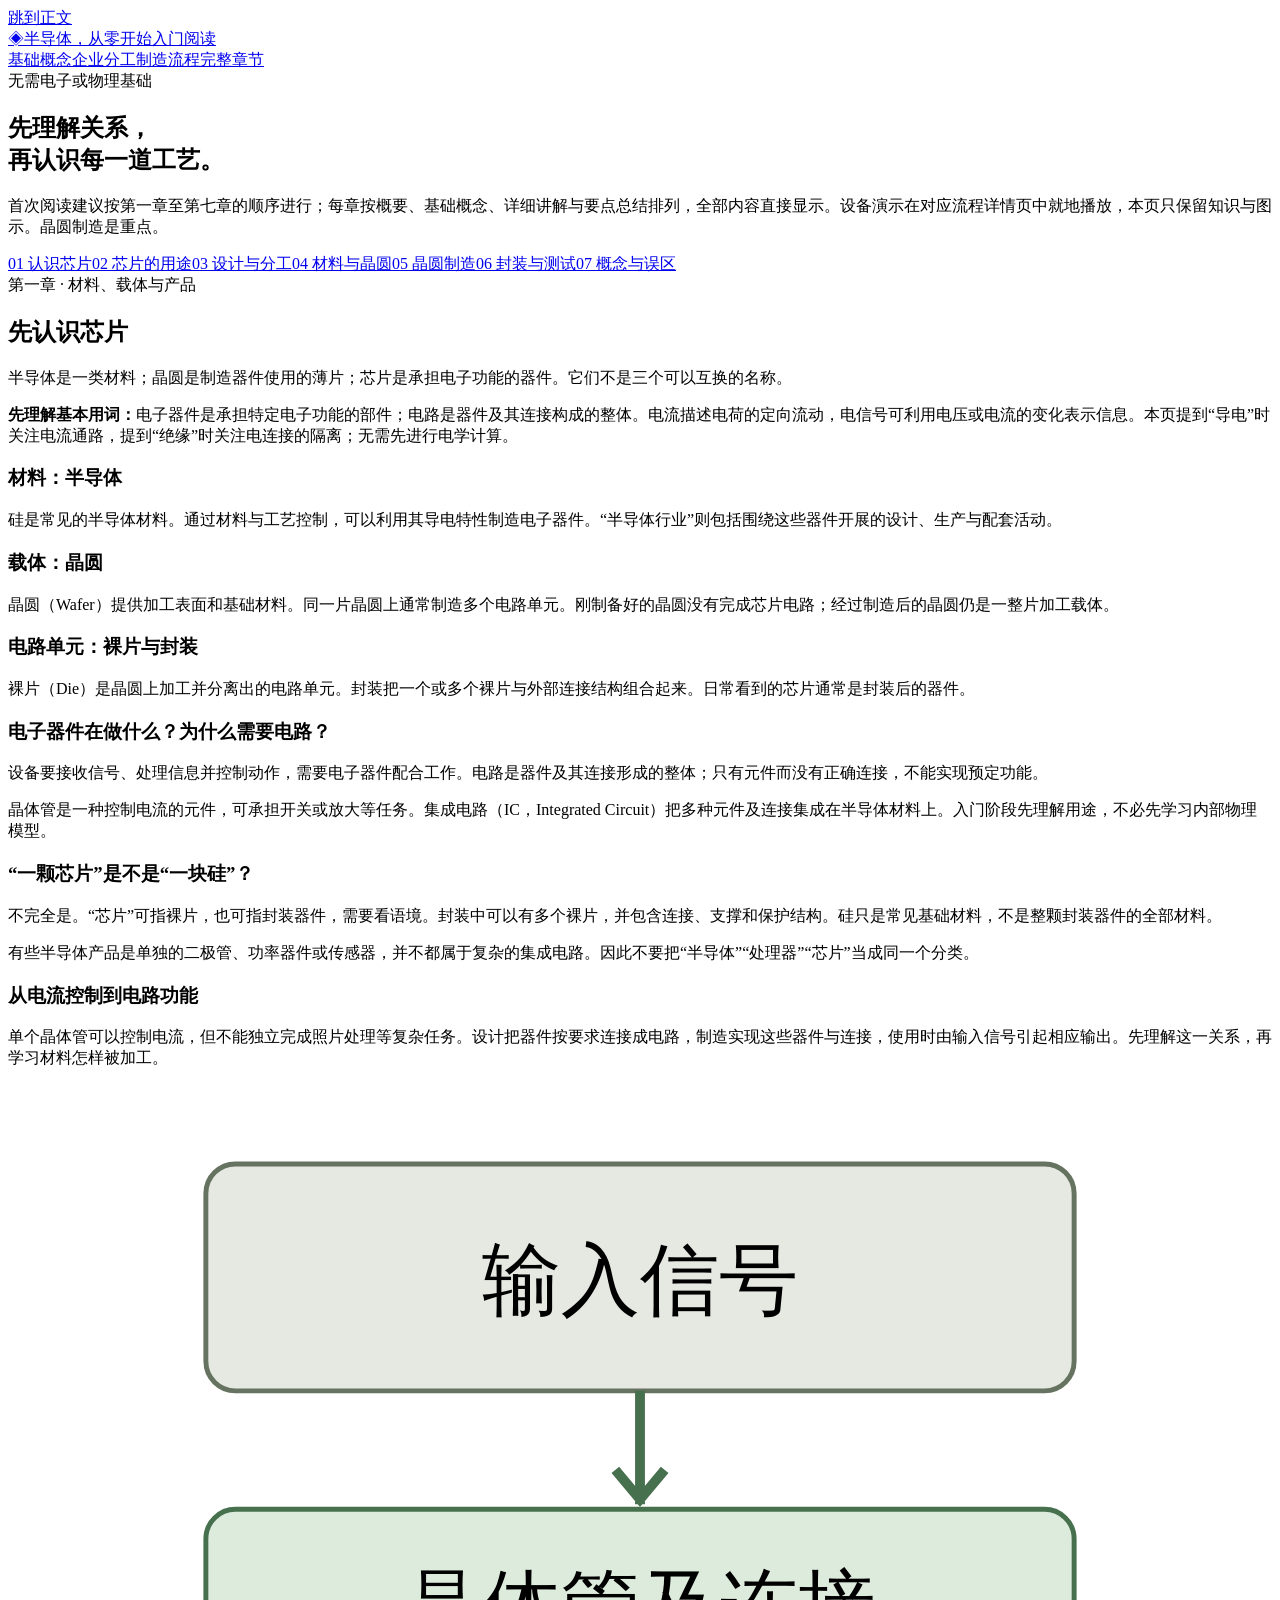
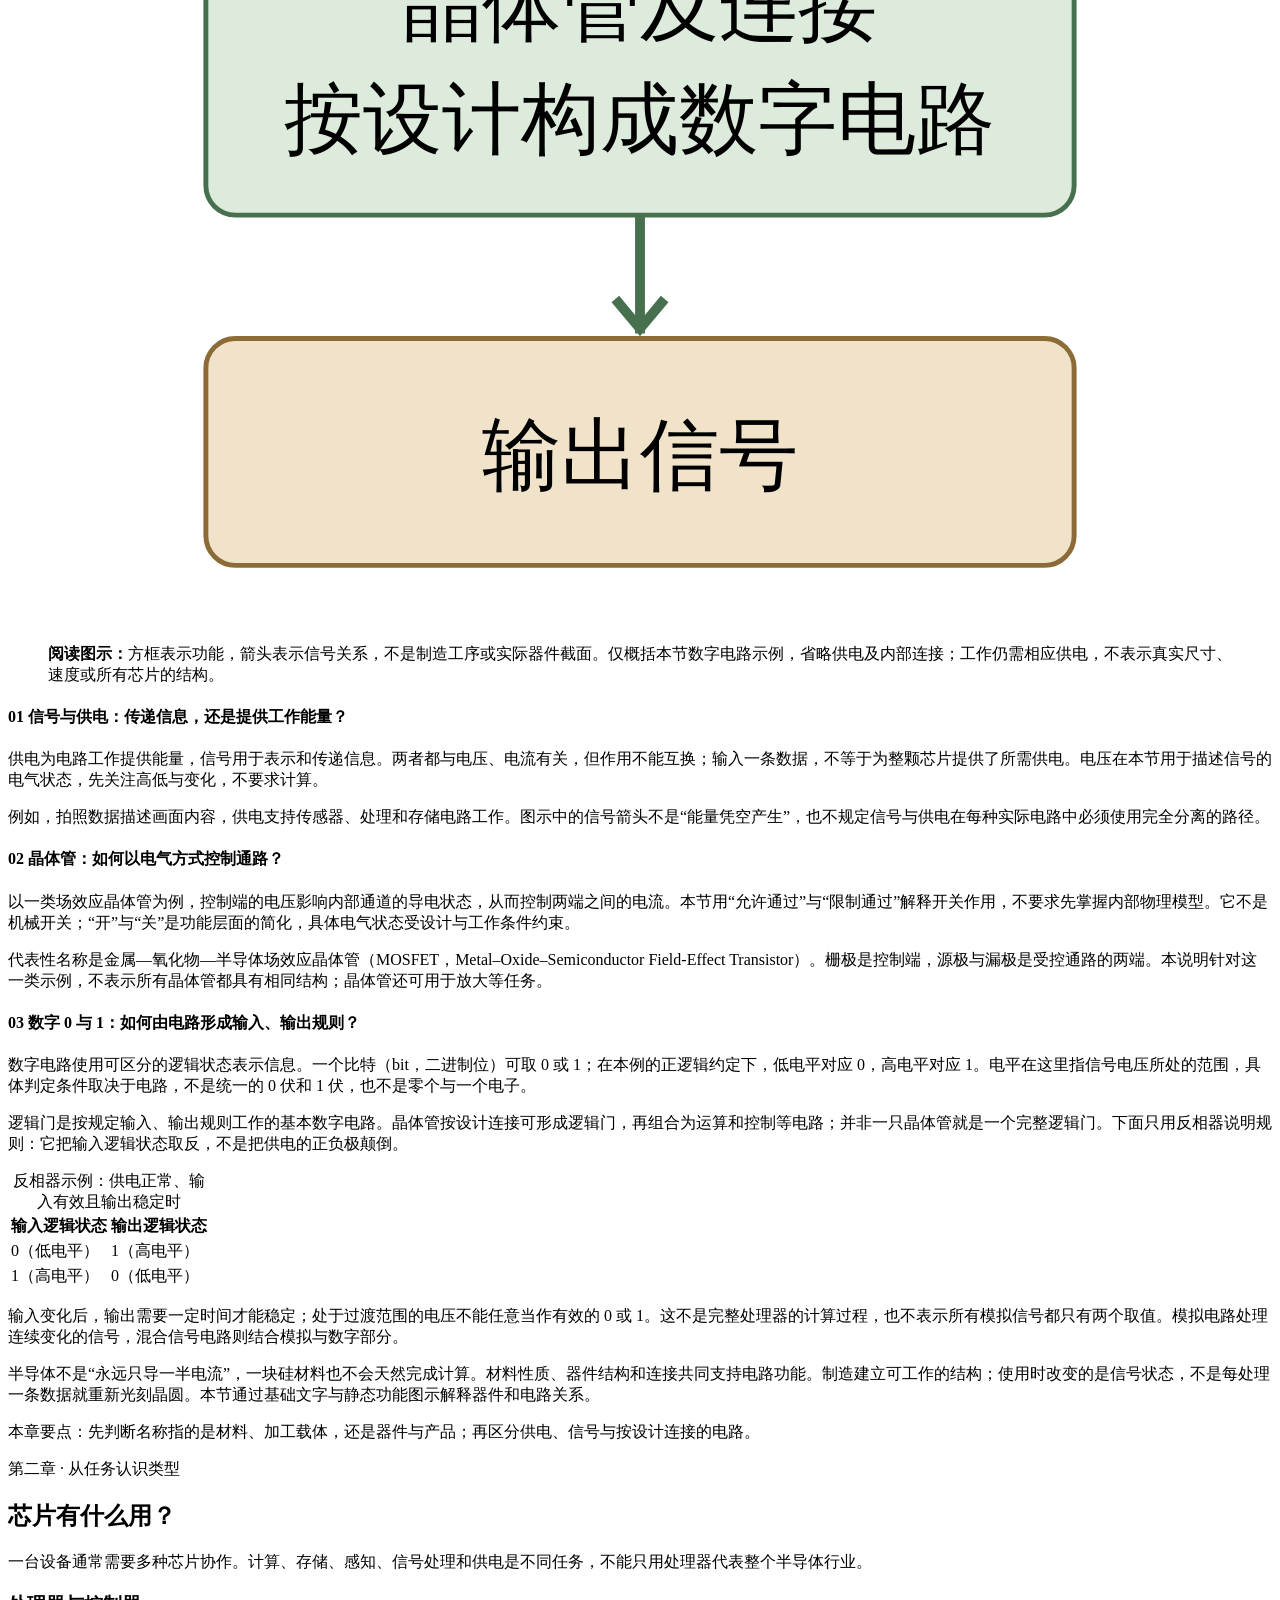
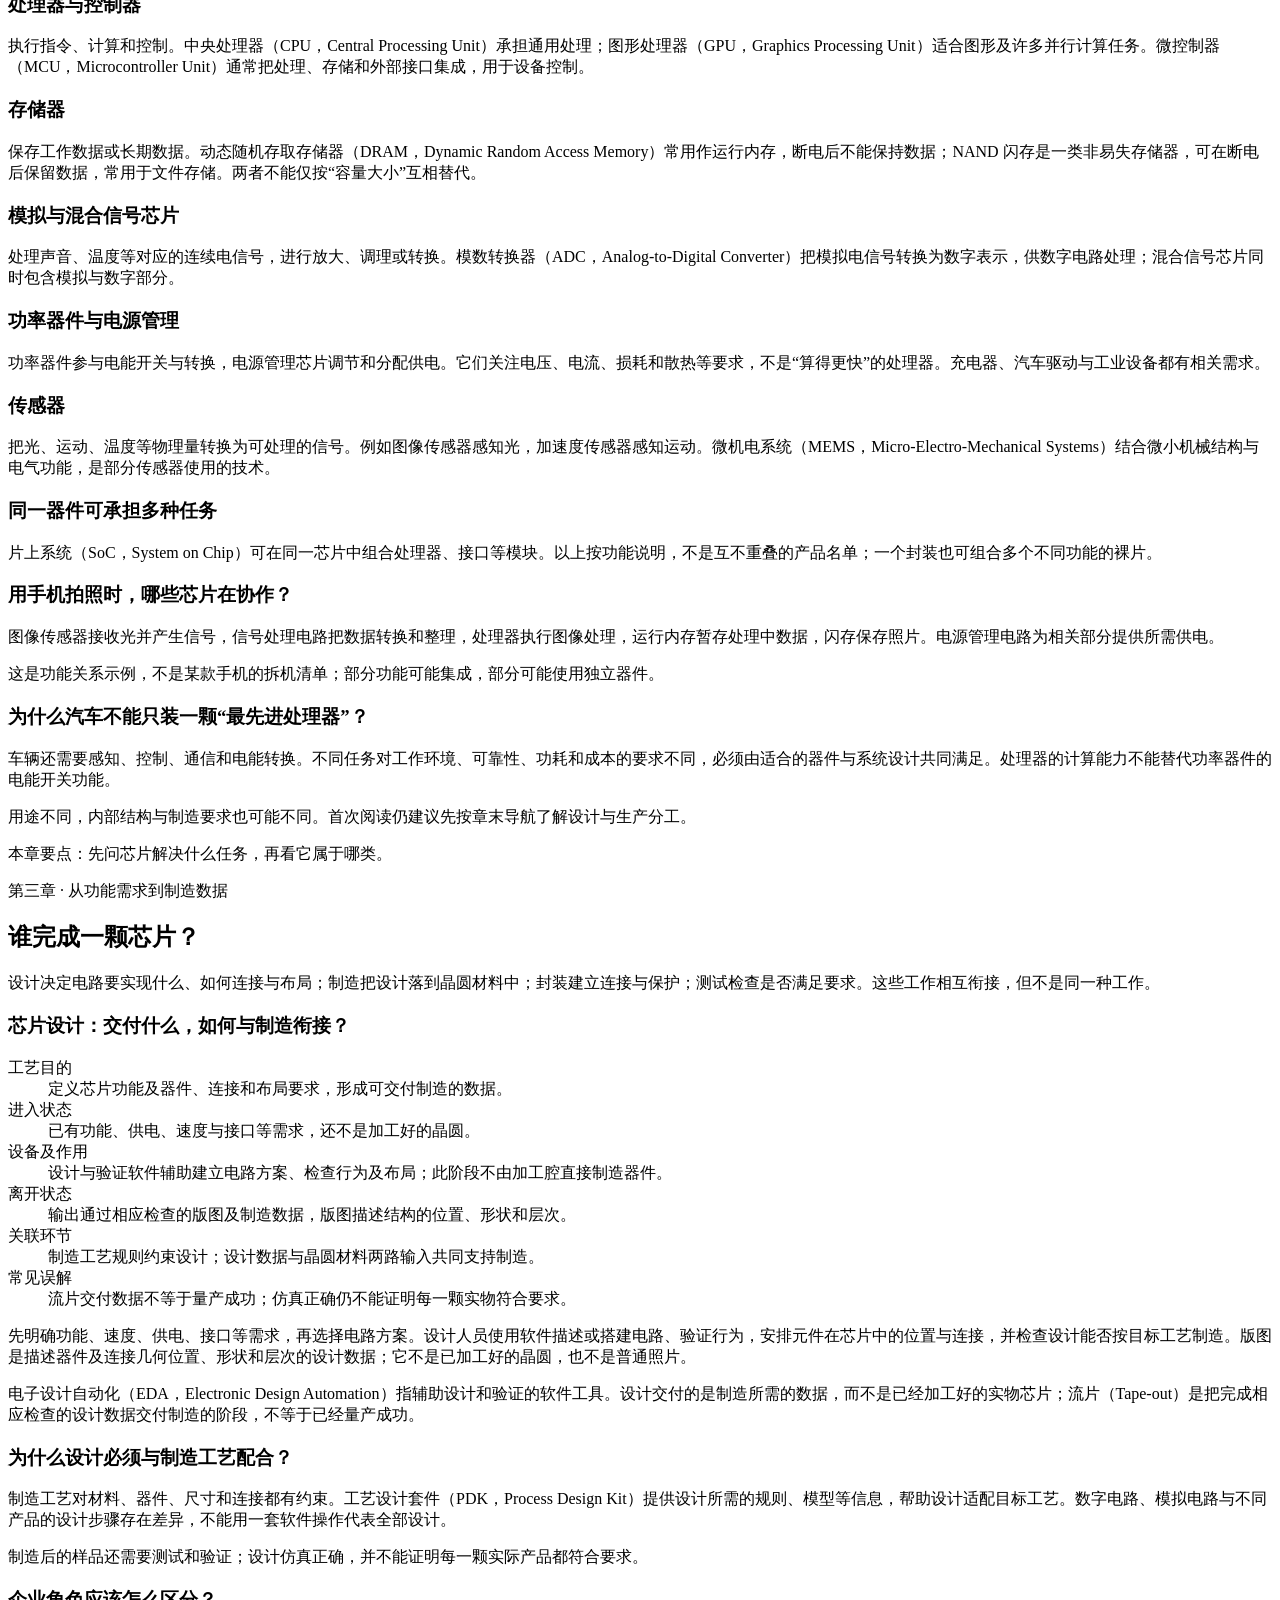
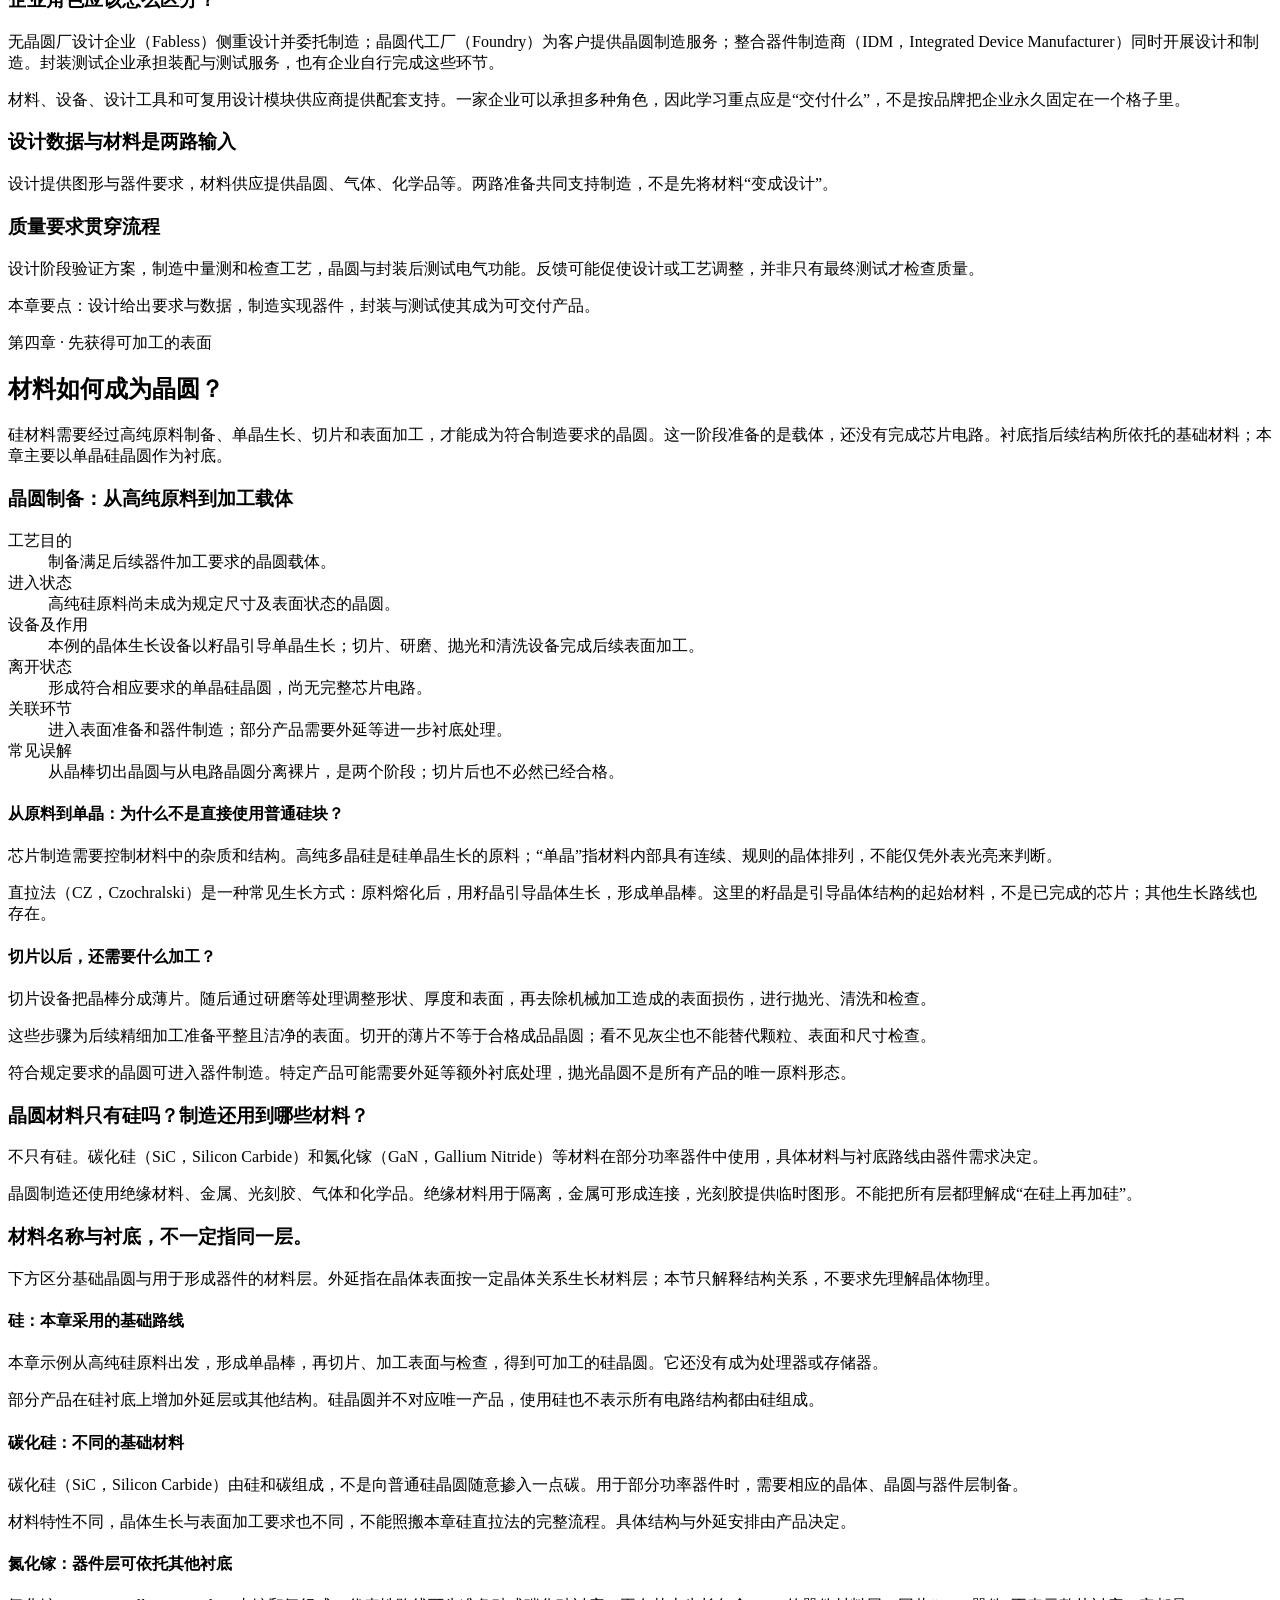
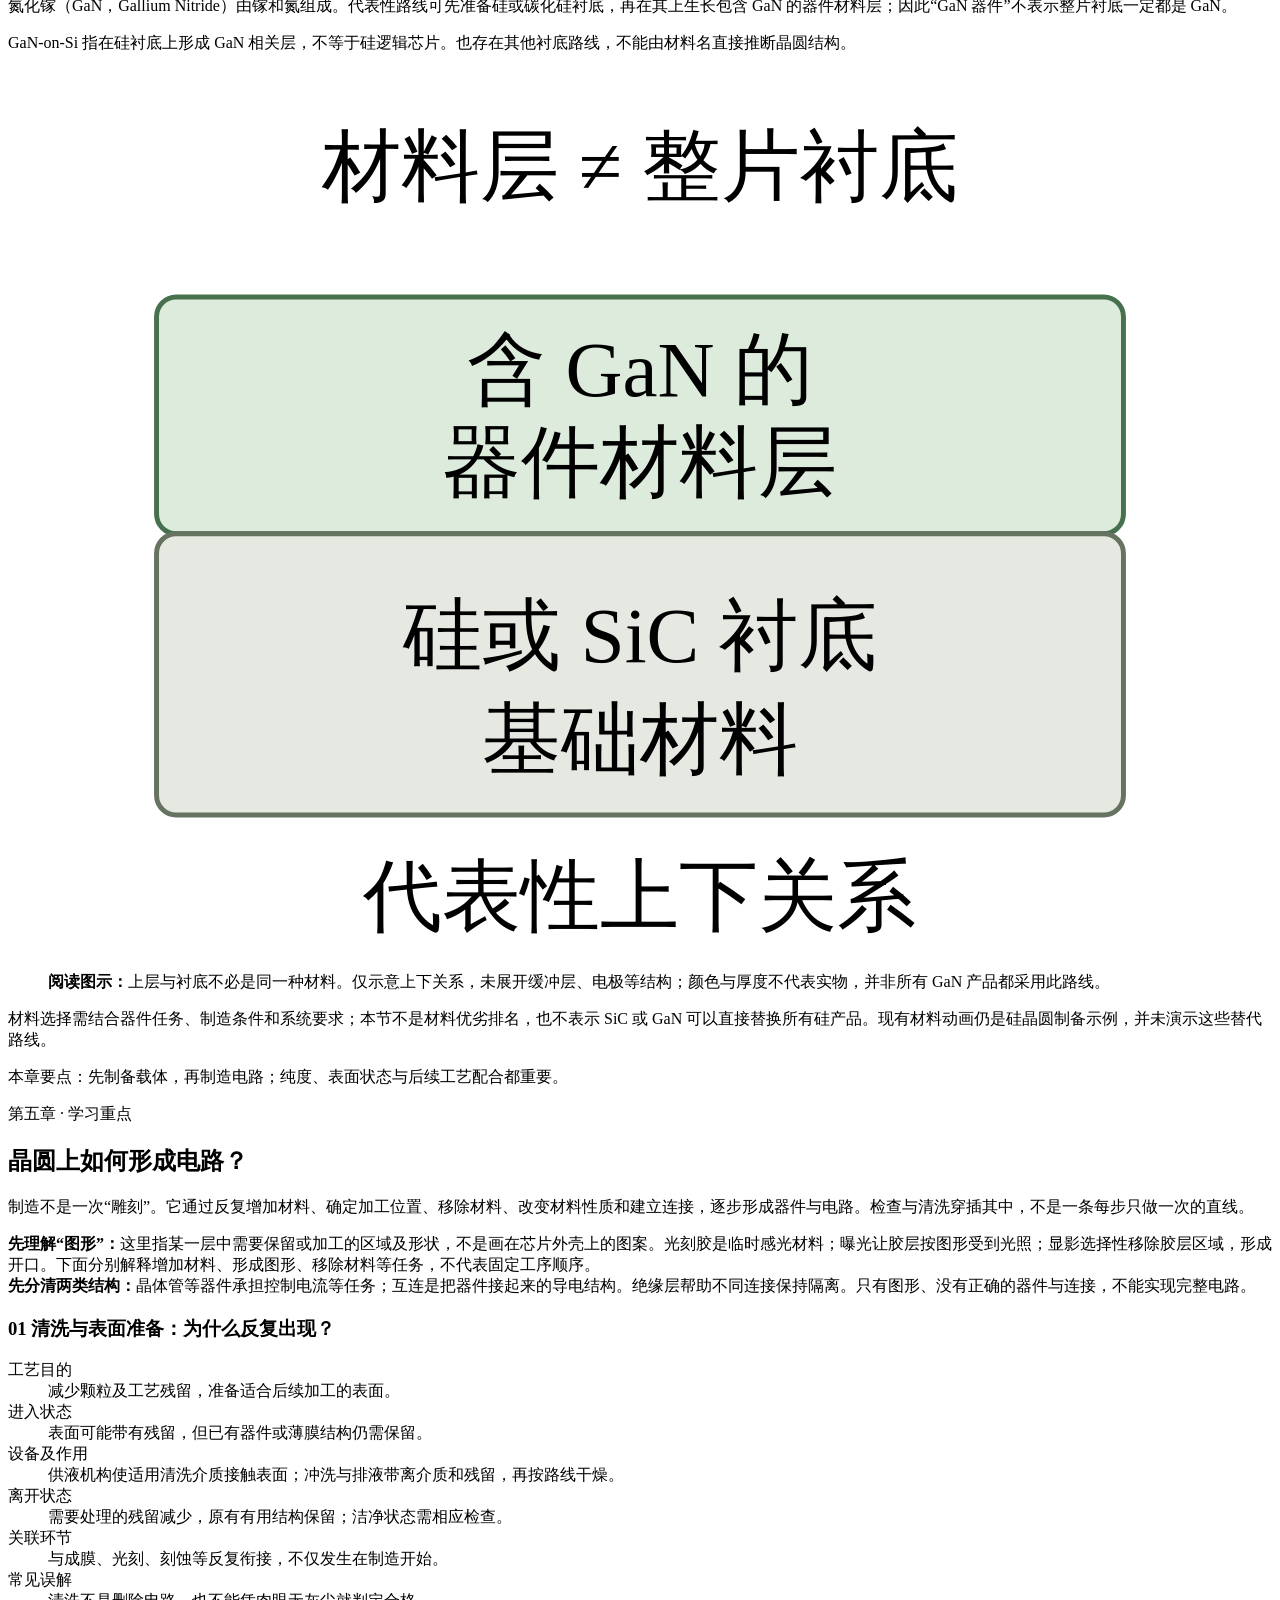
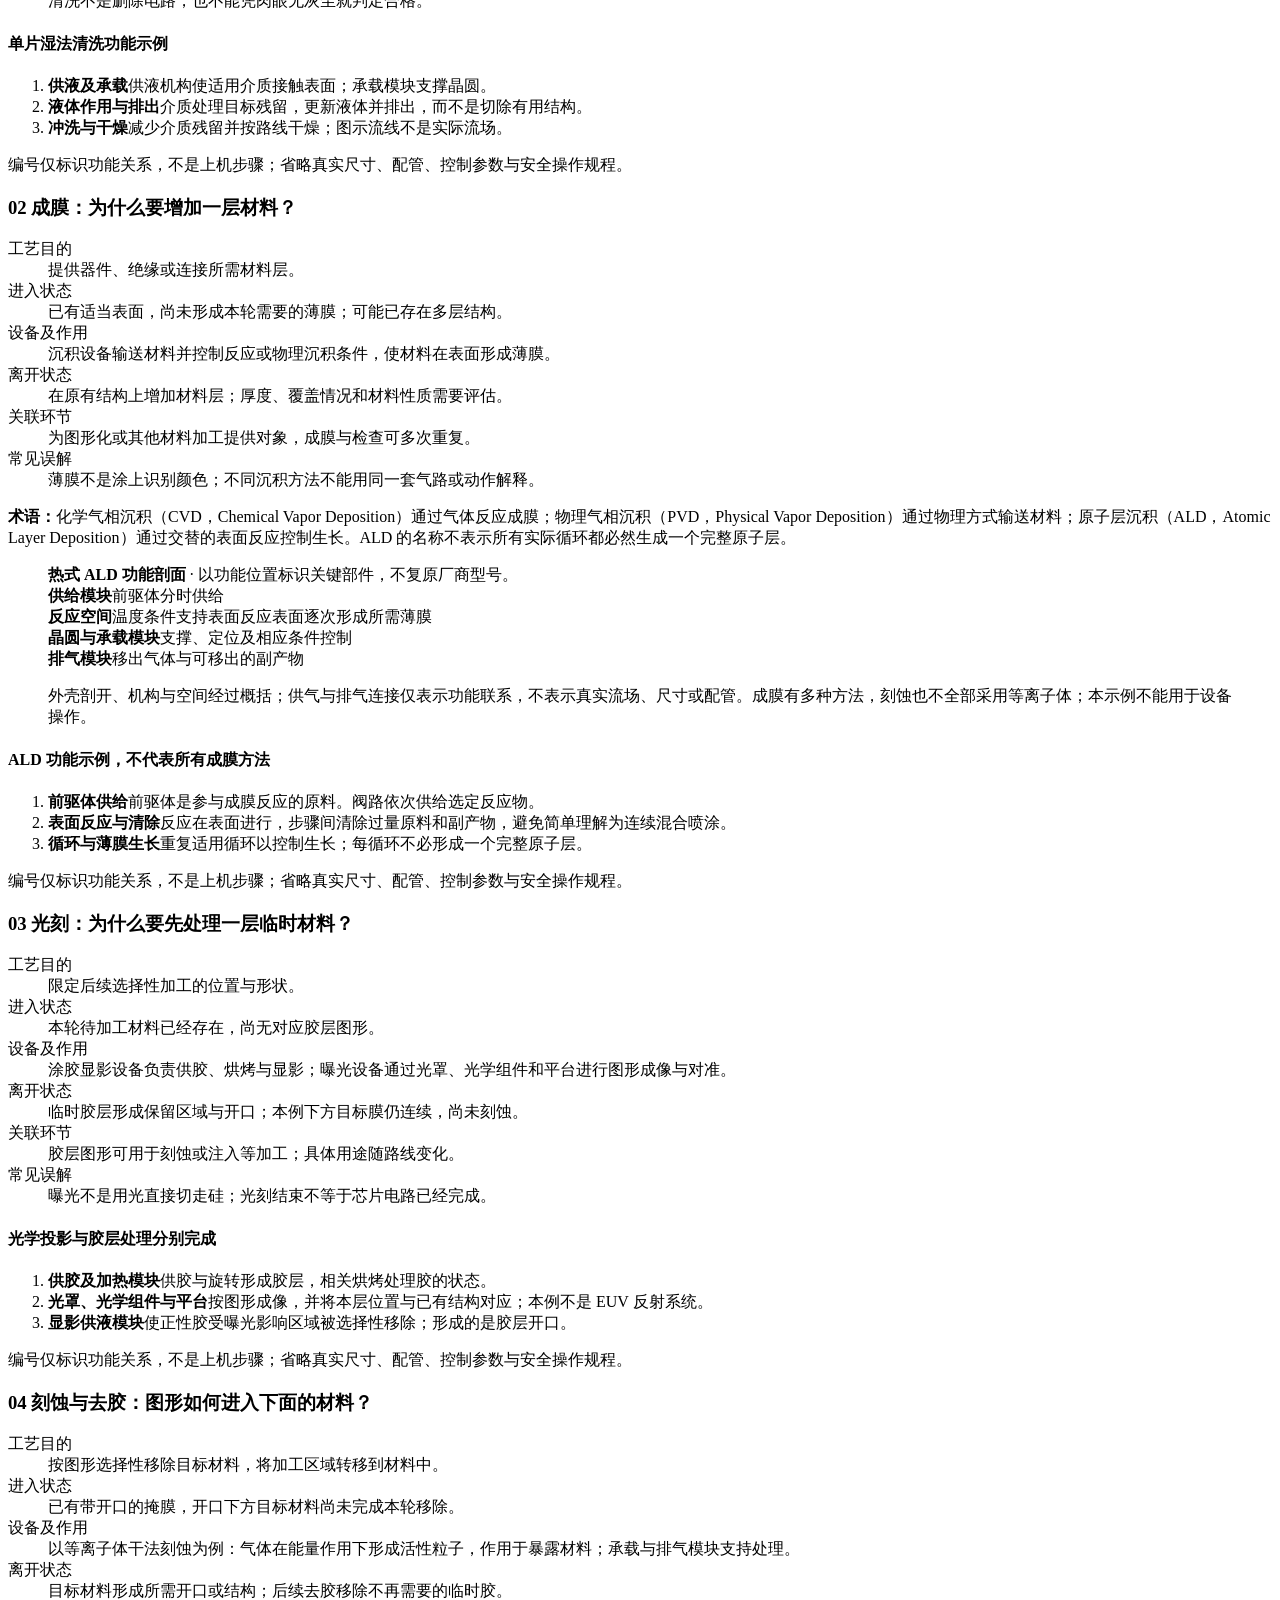
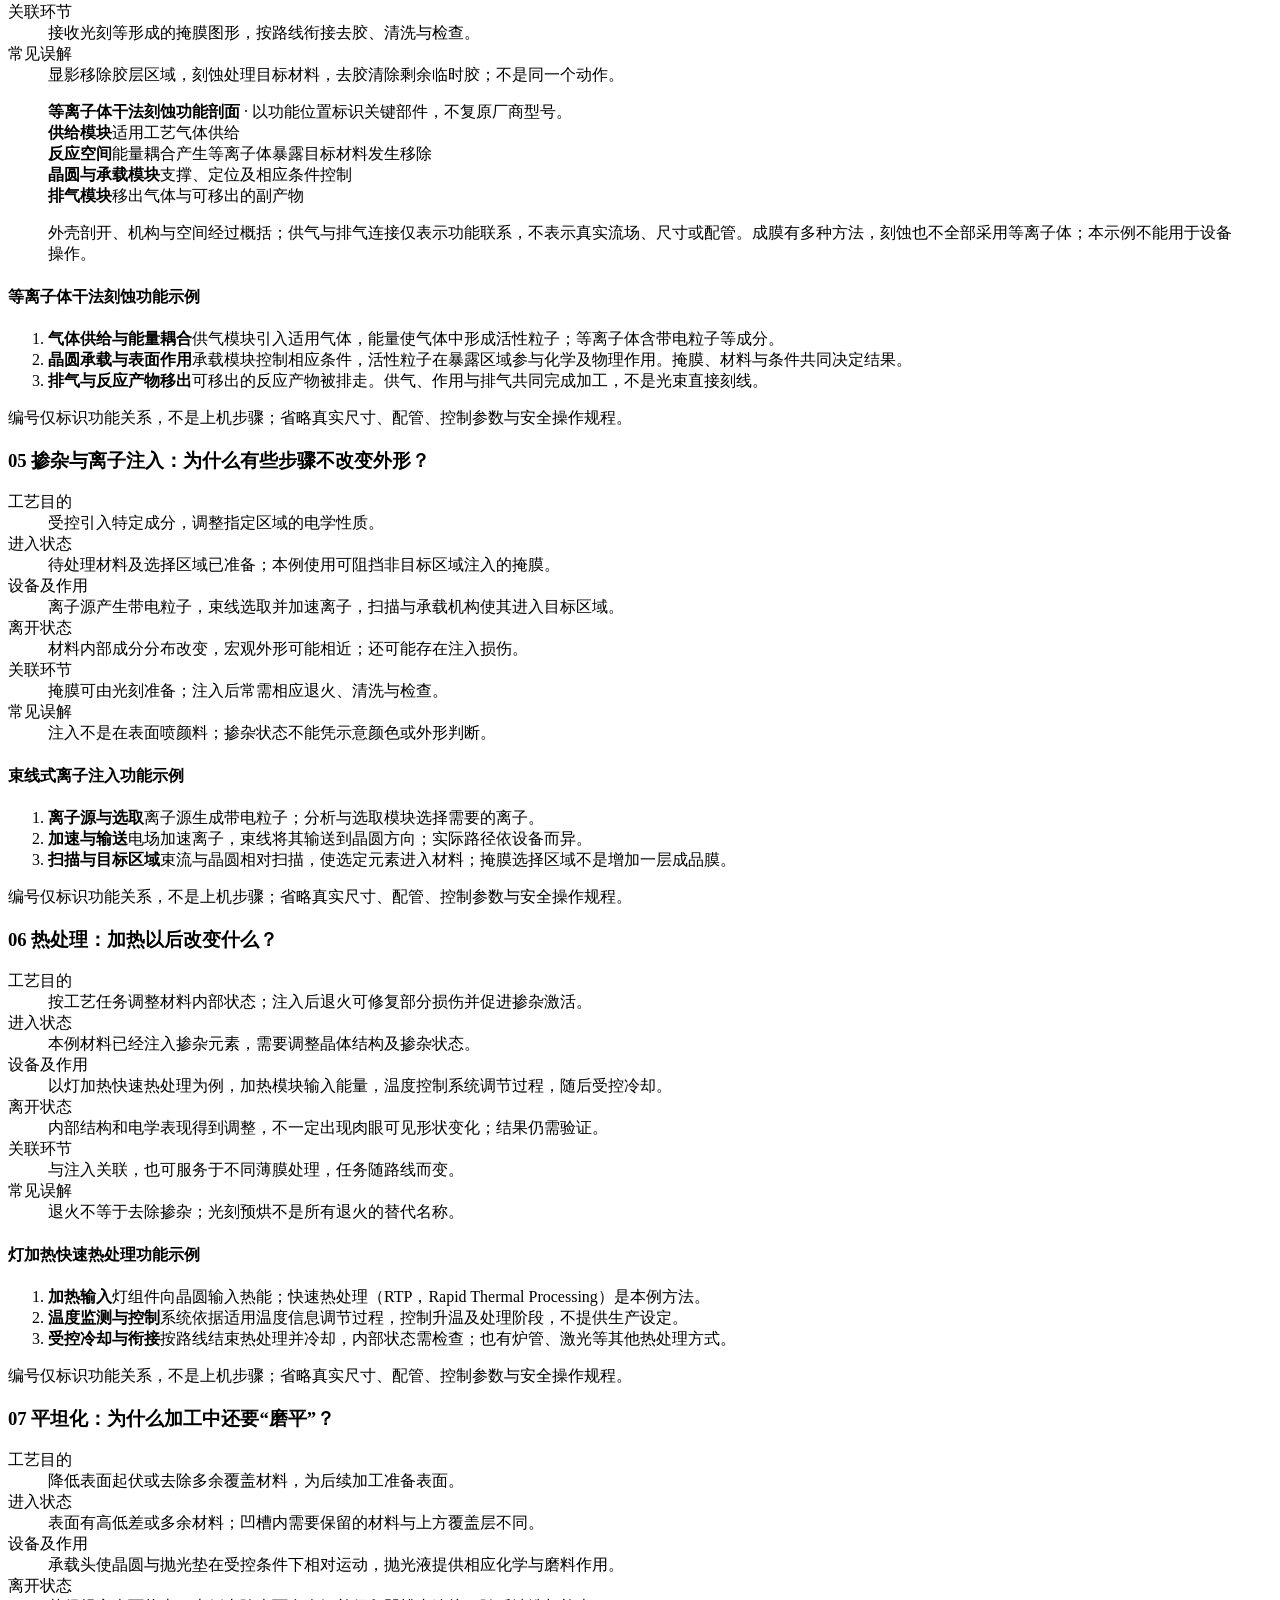
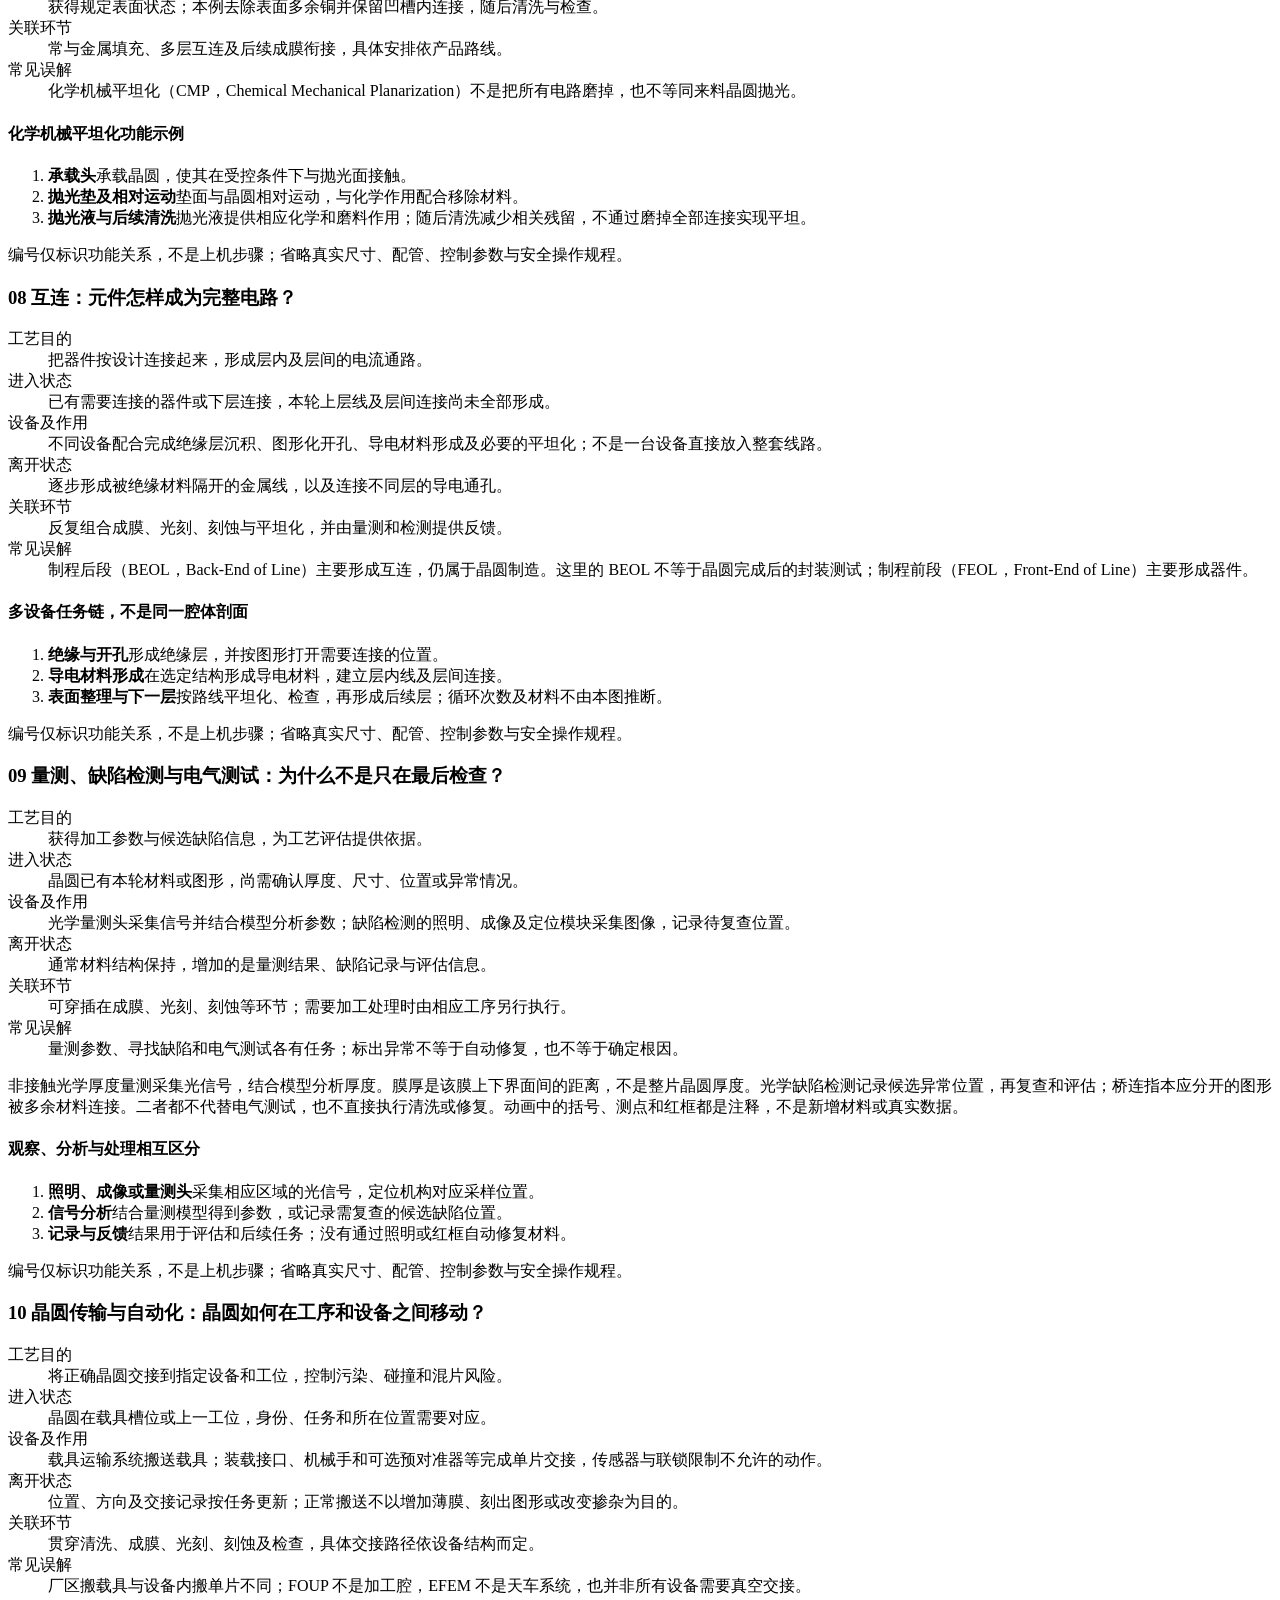
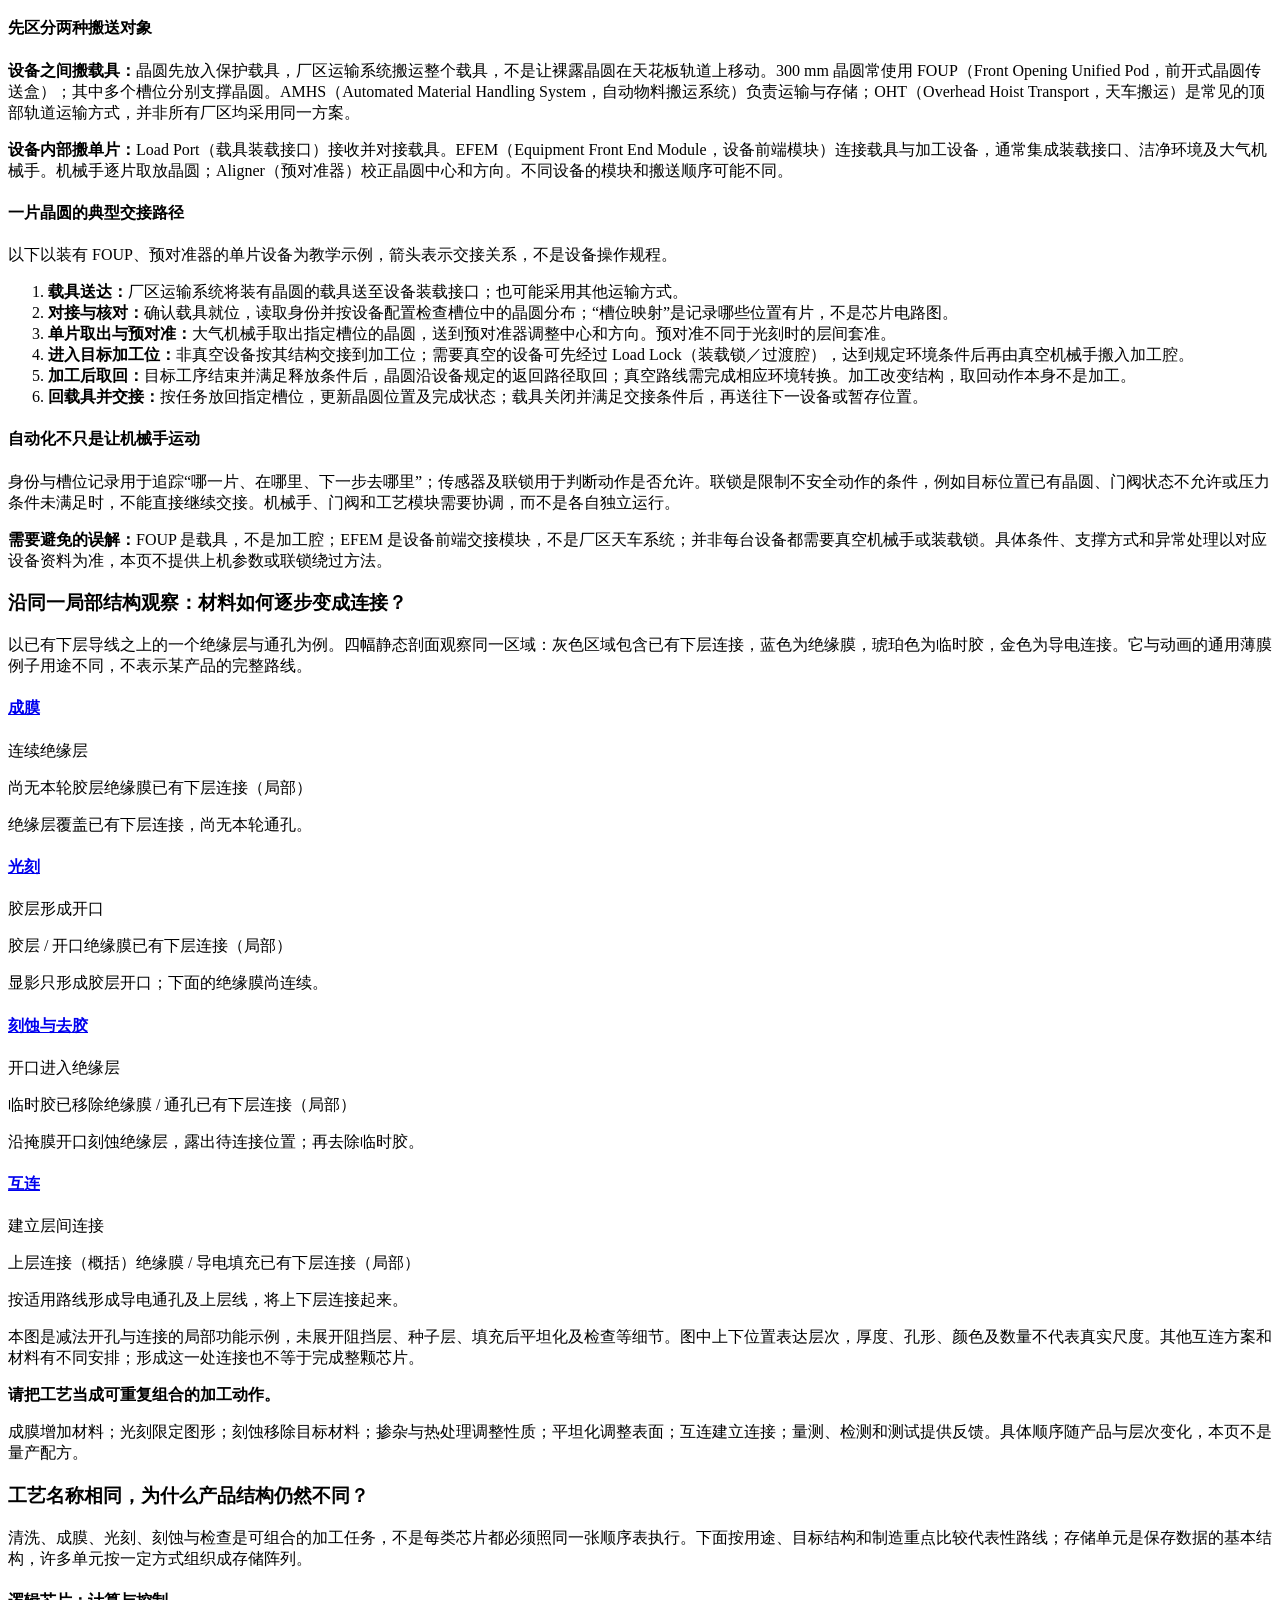
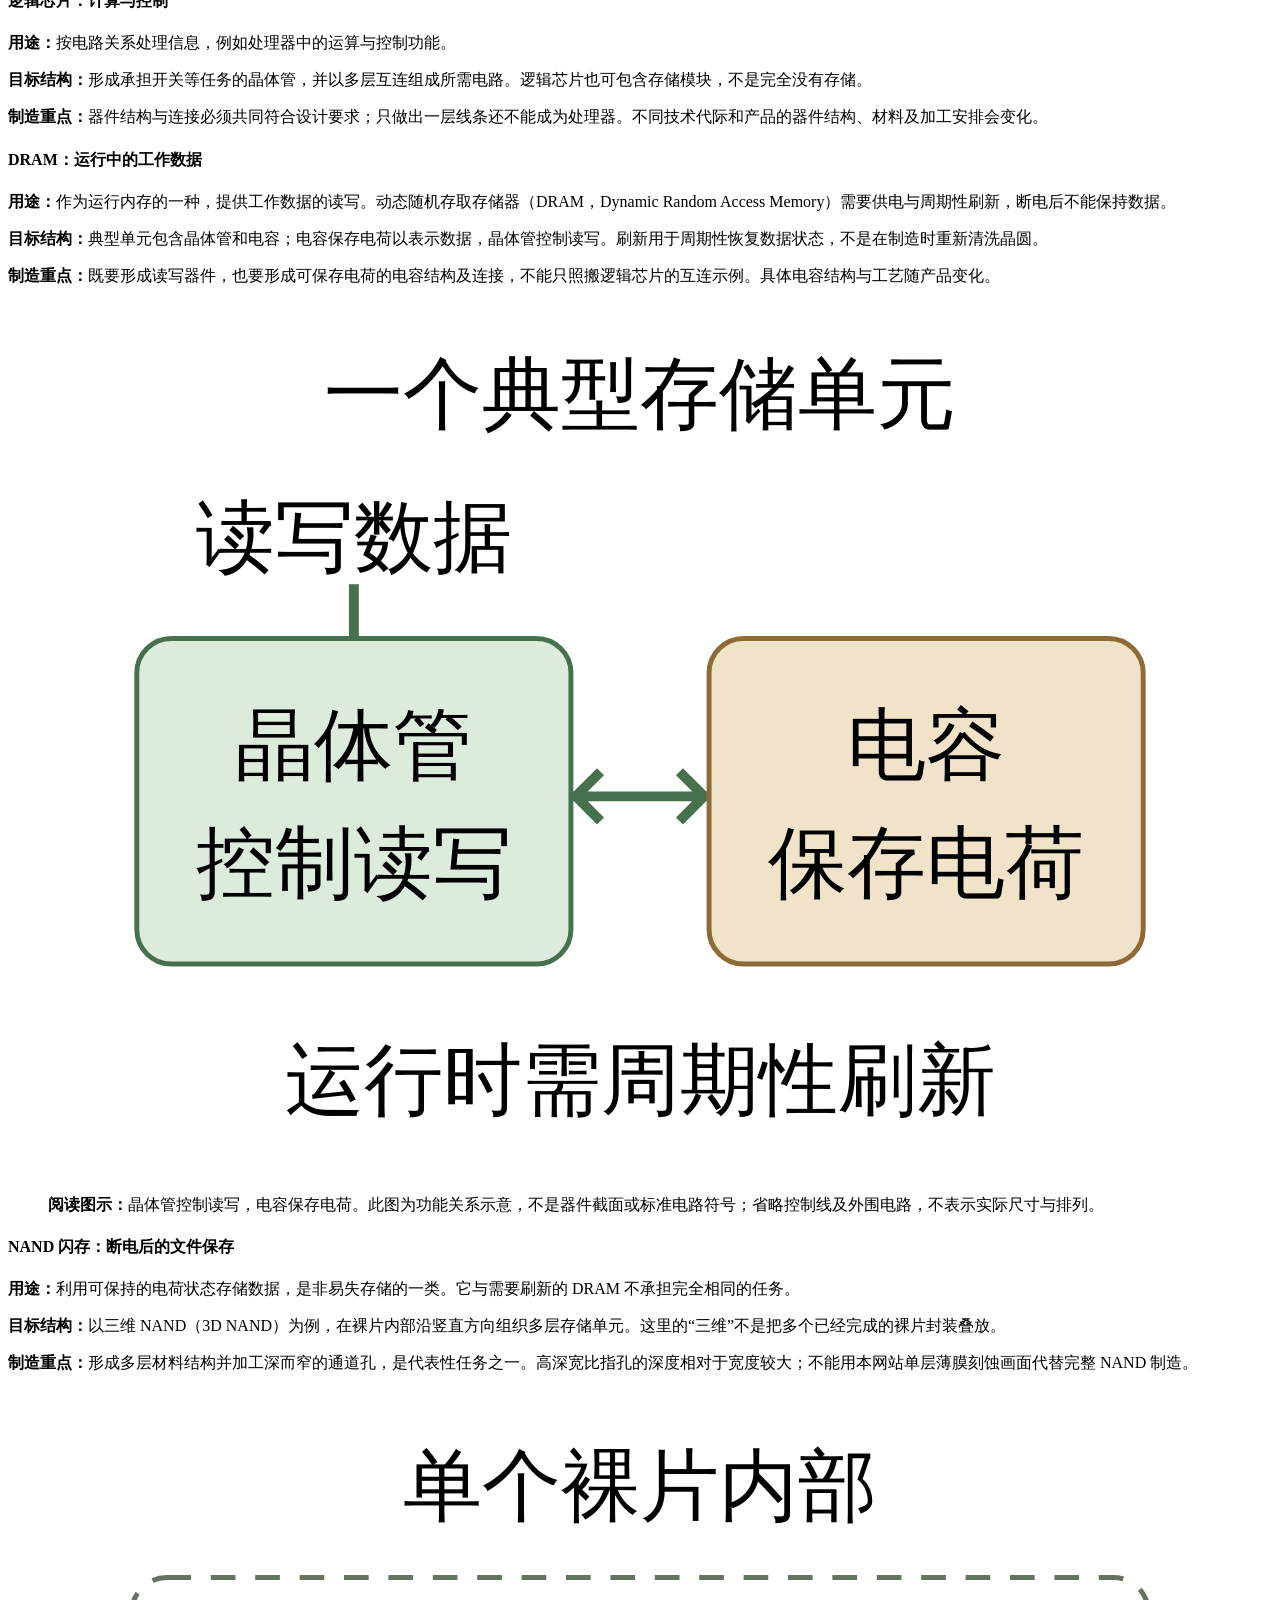
==== commit 0ca1aa8f: "文案重写为正式口径；删除演示小结与冗余提示；清理无用样式与过时三维表述" ====
--- a/public/chapters.html
+++ b/public/chapters.html
@@ -3,7 +3,7 @@
 <head><meta charset="utf-8"><meta name="viewport" content="width=device-width, initial-scale=1"><title>七章入门阅读 · 半导体，从零开始</title><link rel="stylesheet" href="/learning.css"></head>
 <body>
 <a class="skip" href="#main">跳到正文</a>
-<header class="learn-header"><a class="learn-brand" href="/learn.html"><span class="brand-mark" aria-hidden="true">◈</span>半导体，从零开始<span class="preview">入门阅读</span></a><nav aria-label="主要导航"><a class="home-link" href="/learn.html">← 返回首页</a><a href="/learn.html#basics">基础概念</a><a href="/learn.html#overview">企业分工</a><a href="/learn.html#manufacturingFlow">制造流程</a><a href="/chapters.html">完整章节</a></nav></header>
+<header class="learn-header"><a class="learn-brand" href="/learn.html"><span class="brand-mark" aria-hidden="true">◈</span>半导体，从零开始<span class="preview">入门阅读</span></a><nav aria-label="主要导航"><a href="/learn.html#basics">基础概念</a><a href="/learn.html#overview">企业分工</a><a href="/learn.html#manufacturingFlow">制造流程</a><a href="/chapters.html">完整章节</a></nav></header>
 <main id="main" class="learn-wrap">
 <section class="lesson-hero"><span class="eyebrow">无需电子或物理基础</span><h1>先理解关系，<br>再认识每一道工艺。</h1><p>首次阅读建议按第一章至第七章的顺序进行；每章按概要、基础概念、详细讲解与要点总结排列，全部内容直接显示。设备演示在对应流程详情页中就地播放，本页只保留知识与图示。晶圆制造是重点。</p></section>
 <div class="reading-layout">
